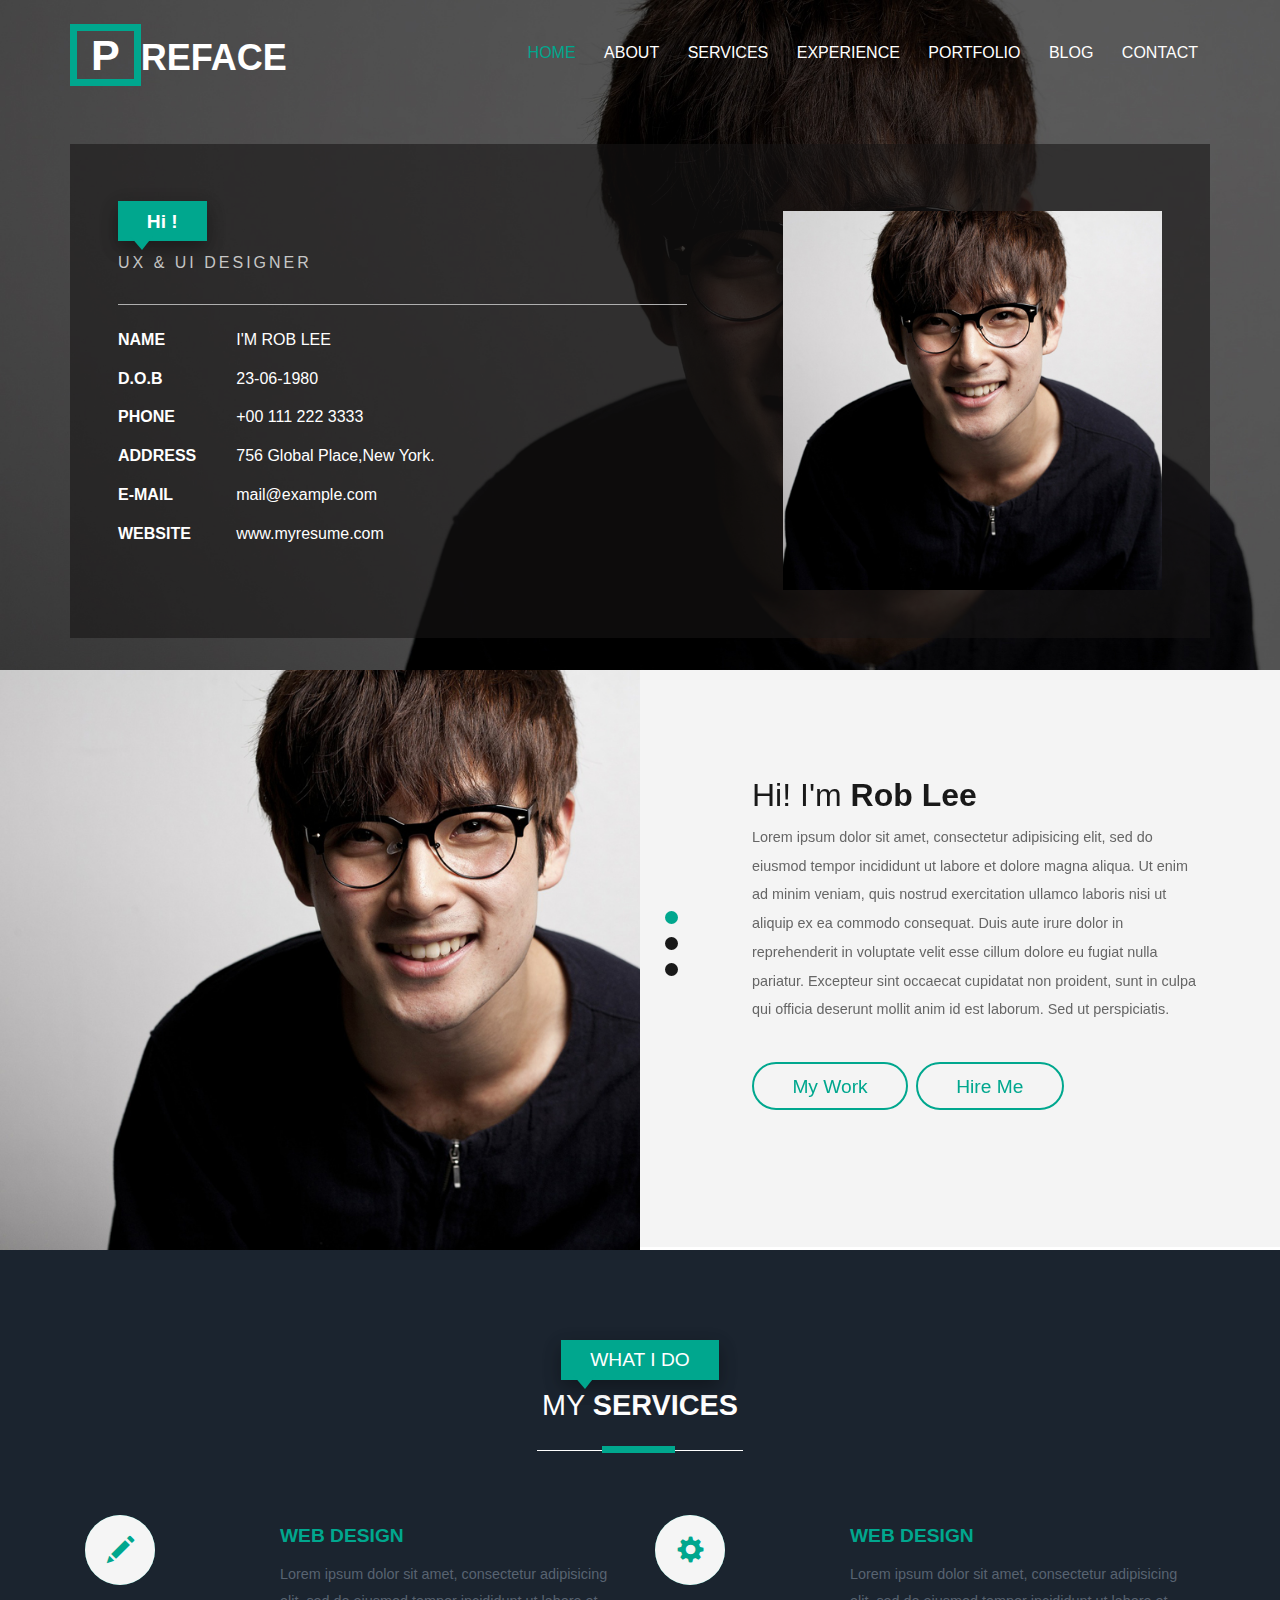
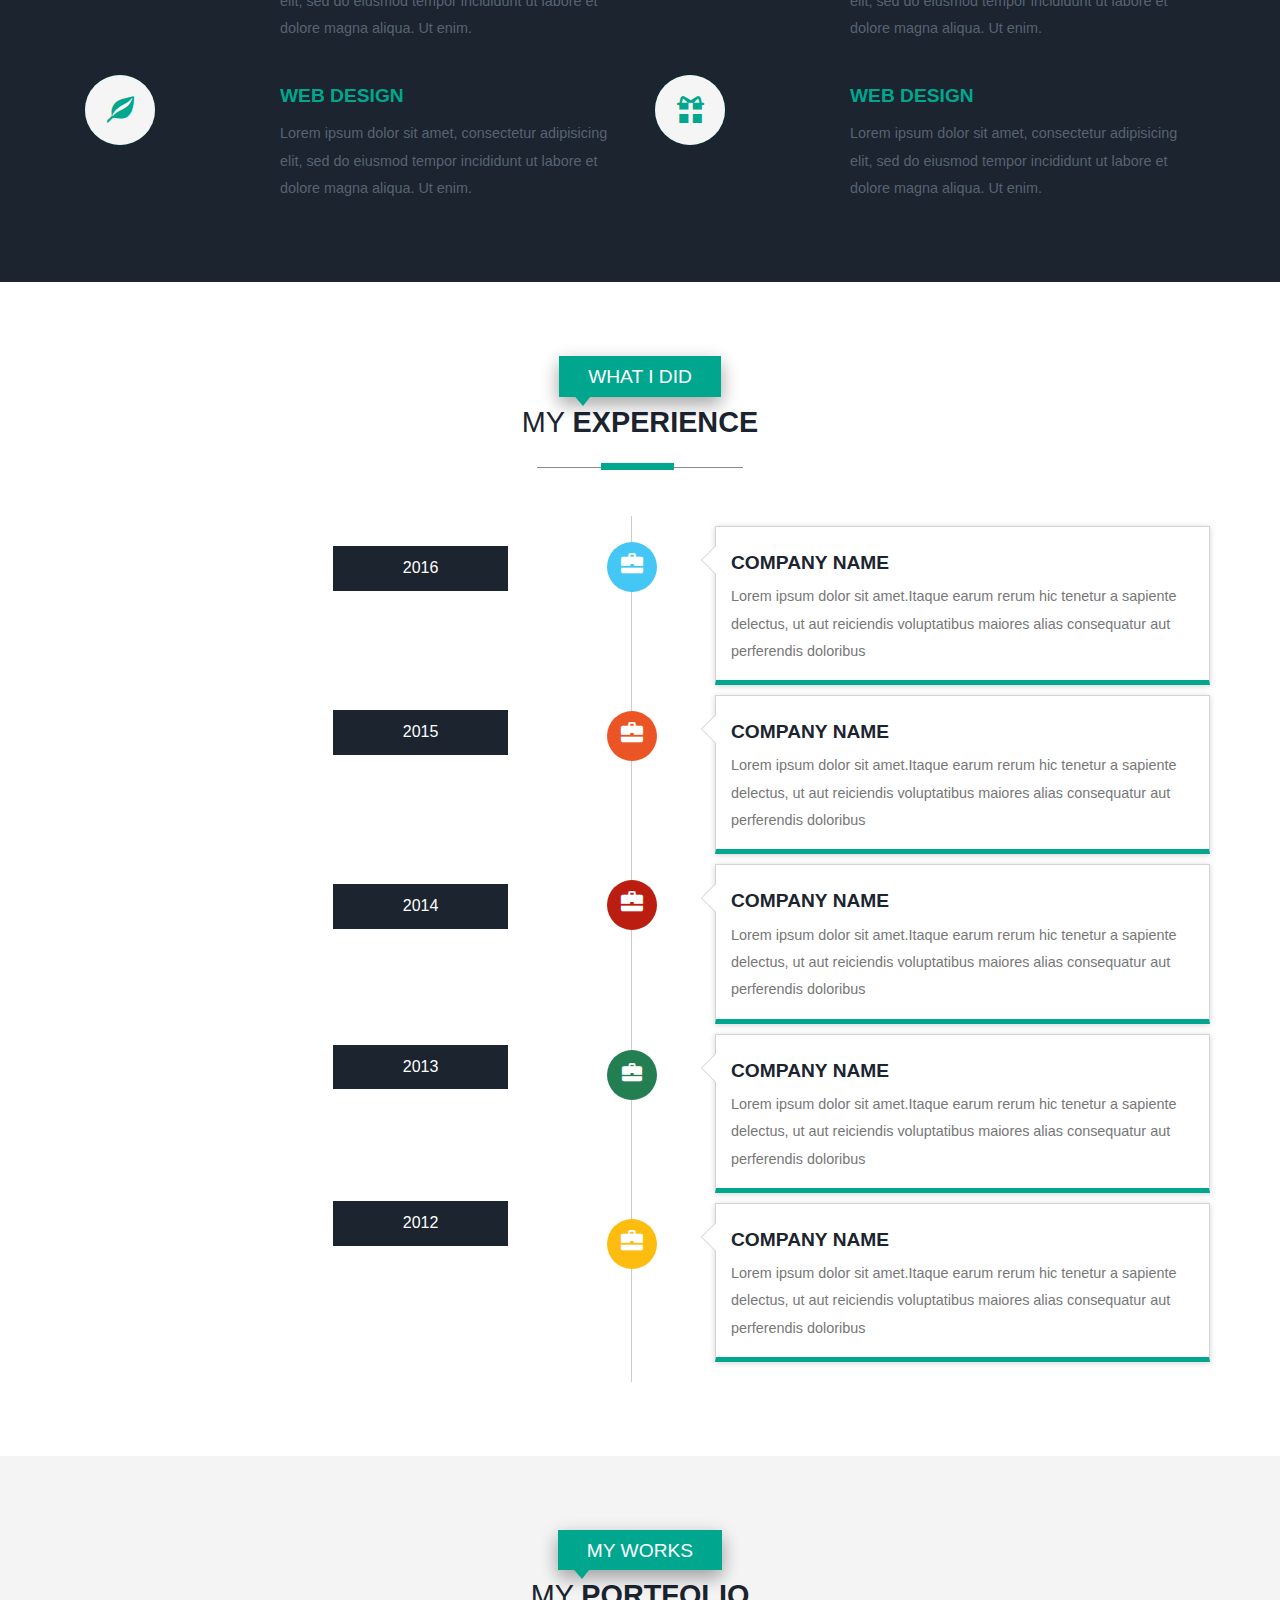
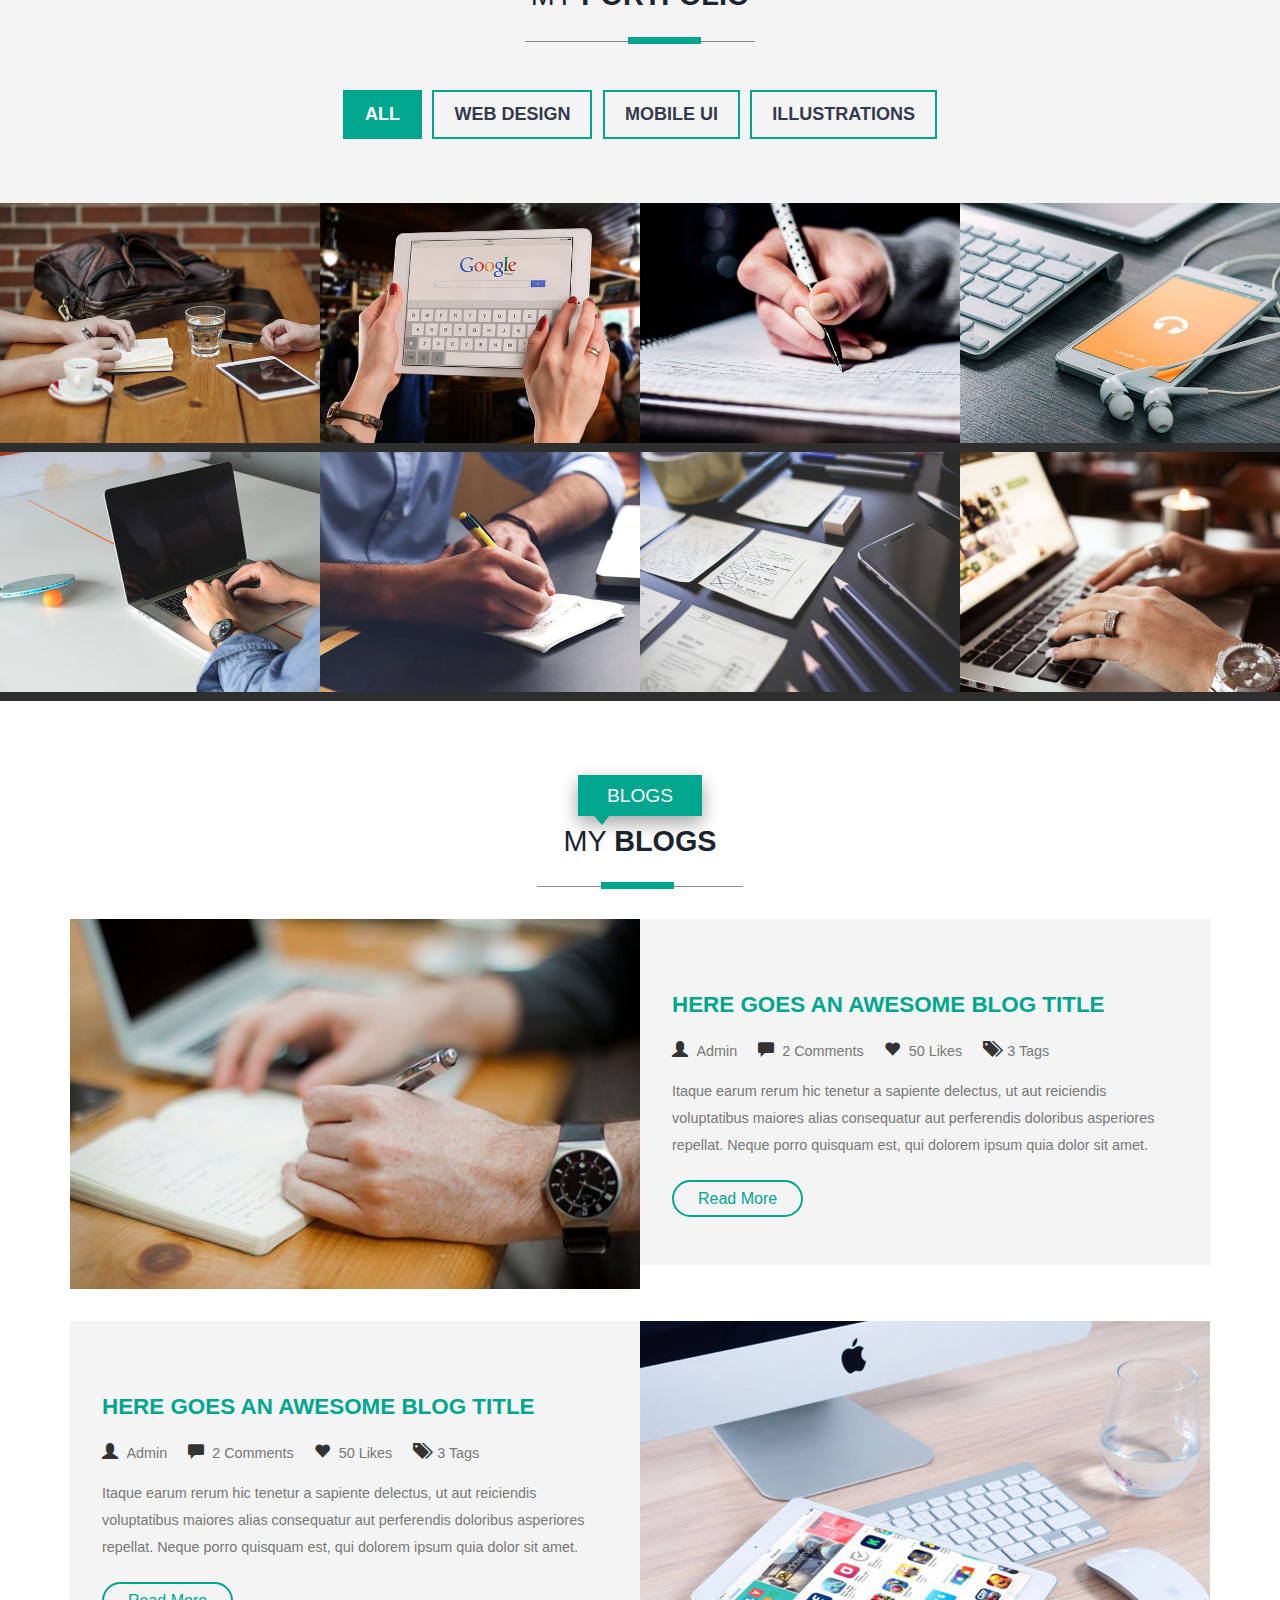
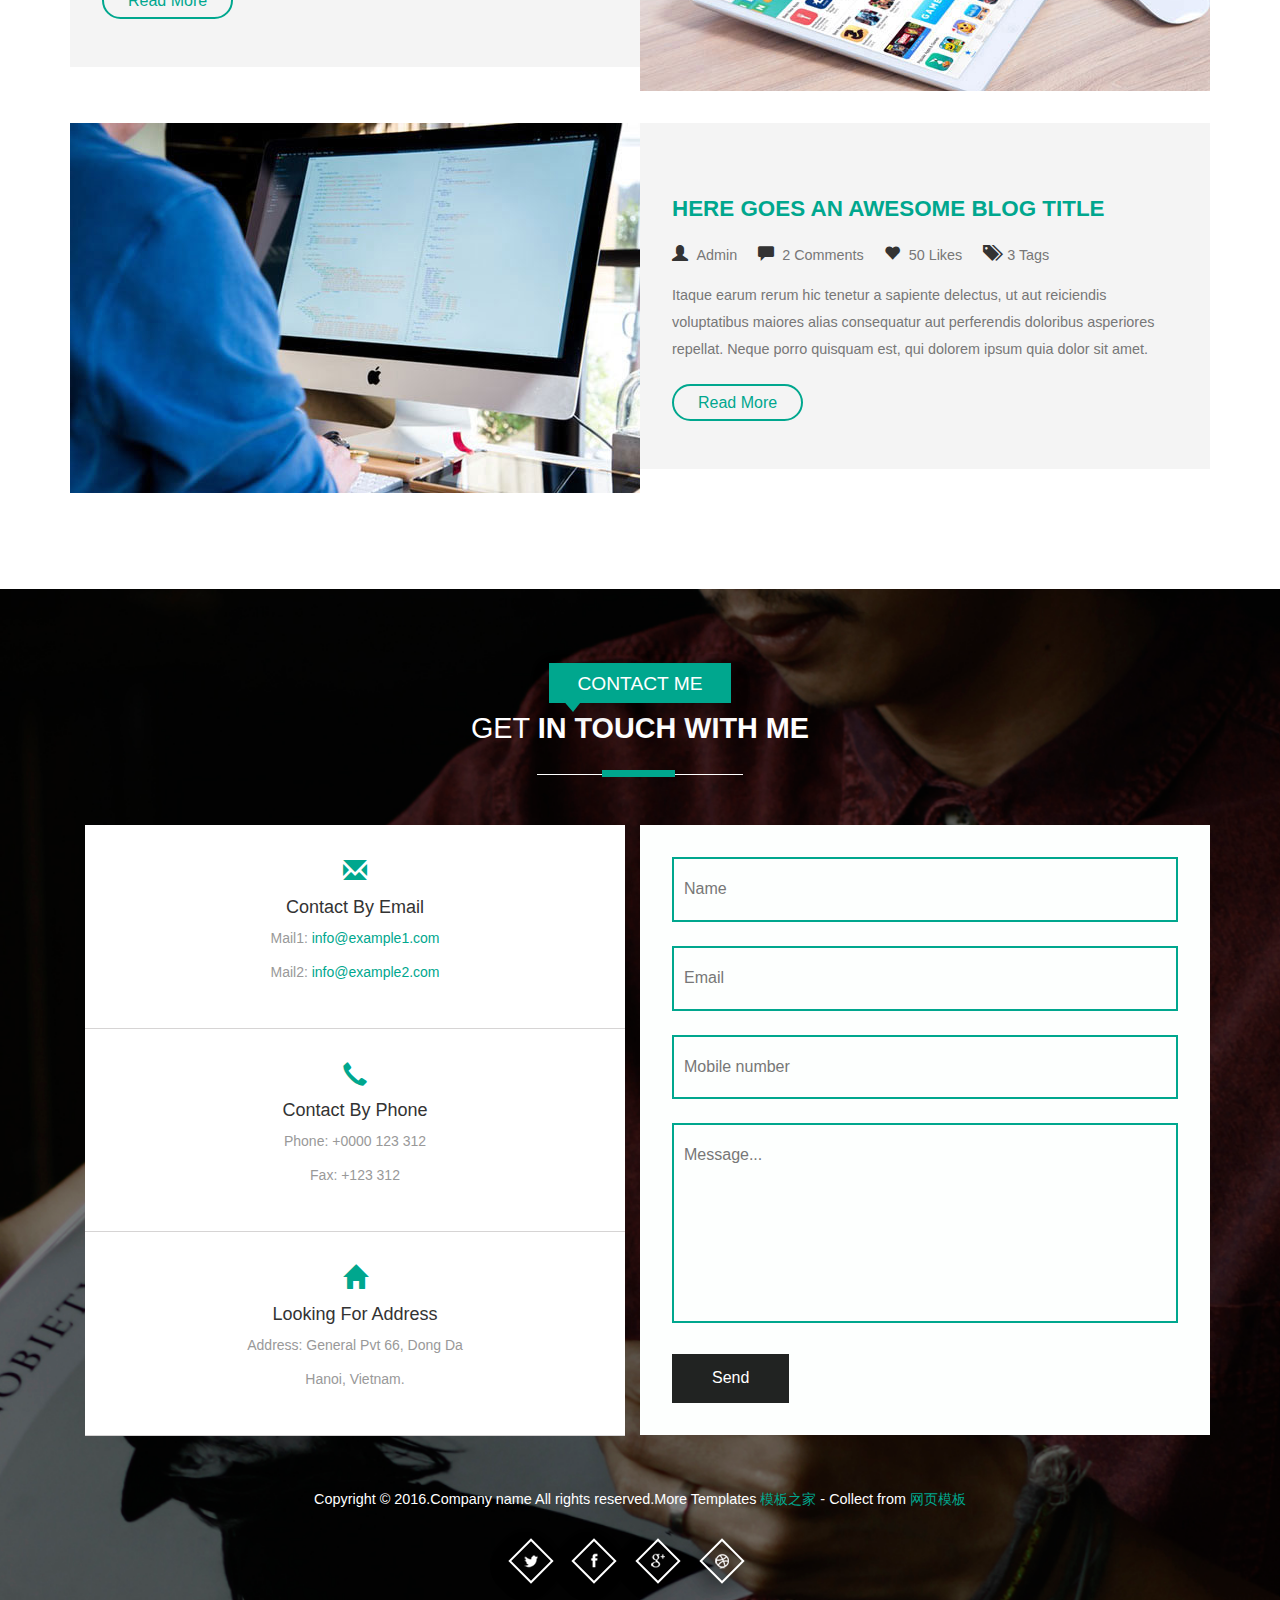
==== index.html @ f6060264 "homrpage" ====
<!DOCTYPE HTML>
<html>
<head>
<title>Home</title>
<link href="css/bootstrap.css" rel='stylesheet' type='text/css' />
<!-- jQuery (necessary for Bootstrap's JavaScript plugins) -->
<script src="js/jquery.min.js"></script>
<!-- Custom Theme files -->
<link href="css/style.css" rel='stylesheet' type='text/css' />
 <!-- Custom Theme files -->
 <meta name="viewport" content="width=device-width, initial-scale=1">
 <meta http-equiv="Content-Type" content="text/html; charset=utf-8" />
 <meta name="keywords" content="" />
<!--<link href='http://fonts.googleapis.com/css?family=Asap:400,700,400italic' rel='stylesheet' type='text/css'>
<link href='http://fonts.googleapis.com/css?family=Open+Sans:400,300,600' rel='stylesheet' type='text/css'> -->
 <!---- start-smoth-scrolling---->
<script type="text/javascript" src="js/move-top.js"></script>
<script type="text/javascript" src="js/easing.js"></script>
	<script type="text/javascript">
			jQuery(document).ready(function($) {
				$(".scroll").click(function(event){		
					event.preventDefault();
					$('html,body').animate({scrollTop:$(this.hash).offset().top},1000);
				});
			});
		</script>
 <!---- start-smoth-scrolling---->
</head>
	<body>
		<!-- container -->
			<!-- header -->
			<div id="home" class="header">
				<div class="container">
				<!-- top-hedader -->
				<div class="top-header">
					<!-- /logo -->
					<!--top-nav---->
					<div class="top-nav">
					<div class="navigation">
					<div class="logo">
						<h1><a href="index.html"><span>P</span>REFACE</a></h1>
					</div>
					<div class="navigation-right">
						<span class="menu"><img src="images/menu.png" alt=" " /></span>
						<nav class="link-effect-3" id="link-effect-3">
							<ul class="nav1 nav nav-wil">
								<li class="active"><a data-hover="Home" href="index.html">Home</a></li>
								<li><a class="scroll" data-hover="About" href="#about">About</a></li>
								<li><a class="scroll" data-hover="Services" href="#services" >Services</a></li>
								<li><a class="scroll" data-hover="Experience" href="#work">Experience</a></li>
								<li><a class="scroll" data-hover="Portfolio" href="#port">Portfolio</a></li>
								<li><a class="scroll" data-hover="Blog" href="#blogs">Blog</a></li>
								<li><a class="scroll" data-hover="Contact" href="#contact">Contact</a></li>
							</ul>
						</nav>
							<!-- script-for-menu -->
								<script>
								   $( "span.menu" ).click(function() {
									 $( "ul.nav1" ).slideToggle( 300, function() {
									 // Animation complete.
									  });
									 });
								</script>
							<!-- /script-for-menu -->
					</div>
					<div class="clearfix"></div>
				</div>
				<!-- /top-hedader -->
				</div>
			<div class="banner-info">
				<div class="col-md-7 header-right">
					<h1>Hi !</h1>
					<h6>UX & UI DESIGNER</h6>
					<ul class="address">
					
					<li>
							<ul class="address-text">
								<li><b>NAME</b></li>
								<li>I'M ROB LEE</li>
							</ul>
						</li>
						<li>
							<ul class="address-text">
								<li><b>D.O.B</b></li>
								<li>23-06-1980</li>
							</ul>
						</li>
						<li>
							<ul class="address-text">
								<li><b>PHONE </b></li>
								<li>+00 111 222 3333</li>
							</ul>
						</li>
						<li>
							<ul class="address-text">
								<li><b>ADDRESS </b></li>
								<li>756 Global Place,New York.</li>
							</ul>
						</li>
						<li>
							<ul class="address-text">
								<li><b>E-MAIL </b></li>
								<li><a href="mailto:example@mail.com"> mail@example.com</a></li>
							</ul>
						</li>
						<li>
							<ul class="address-text">
								<li><b>WEBSITE </b></li>
								<li><a href="#">www.myresume.com</a></li>
							</ul>
						</li>
						
					</ul>
				</div>
				<div class="col-md-5 header-left">
					<img src="images/img1.jpg" alt="">
				</div>
				<div class="clearfix"> </div>
						
		      </div>
			</div>
		</div>
	</div>
			<!-- about -->
			<div id="about" class="about">
				<div class="col-md-6 about-left">
					<div id="owl-demo1" class="owl-carousel owl-carousel2">
					                <div class="item">
					                	<div class="about-left-grid">
											<h2>Hi! I'm <span>Rob Lee</span></h2>
											<p>Lorem ipsum dolor sit amet, consectetur adipisicing elit, sed do eiusmod tempor incididunt ut labore et dolore magna aliqua. Ut enim ad minim veniam, quis nostrud exercitation ullamco laboris nisi ut aliquip ex ea commodo consequat. Duis aute irure dolor in reprehenderit in voluptate velit esse cillum dolore eu fugiat nulla pariatur. Excepteur sint occaecat cupidatat non proident, sunt in culpa qui officia deserunt mollit anim id est laborum. Sed ut perspiciatis.</p>
											<ul>
												<li><a class="a-btn-a scroll" href="#port">My Work</a></li>
												<li><a class="a-btn-h scroll" href="#contact">Hire Me</a></li>
											</ul>
										</div>
					                </div>
					                  <div class="item">
					                	<div class="about-left-grid">
											<h2>Hi! I'm <span>Rob Lee</span></h2>
											<p>Lorem ipsum dolor sit amet, consectetur adipisicing elit, sed do eiusmod tempor incididunt ut labore et dolore magna aliqua. Ut enim ad minim veniam, quis nostrud exercitation ullamco laboris nisi ut aliquip ex ea commodo consequat. Duis aute irure dolor in reprehenderit in voluptate velit esse cillum dolore eu fugiat nulla pariatur. Excepteur sint occaecat cupidatat non proident, sunt in culpa qui officia deserunt mollit anim id est laborum. Sed ut perspiciatis.</p>
											<ul>
												<li><a class="a-btn-a scroll" href="#port">My Work</a></li>
												<li><a class="a-btn-h scroll" href="#contact">Hire Me</a></li>
											</ul>
										</div>
					                </div>
					                  <div class="item">
					                	<div class="about-left-grid">
											<h2>Hi! I'm <span>ROB LEE</span></h2>
											<p>Lorem ipsum dolor sit amet, consectetur adipisicing elit, sed do eiusmod tempor incididunt ut labore et dolore magna aliqua. Ut enim ad minim veniam, quis nostrud exercitation ullamco laboris nisi ut aliquip ex ea commodo consequat. Duis aute irure dolor in reprehenderit in voluptate velit esse cillum dolore eu fugiat nulla pariatur. Excepteur sint occaecat cupidatat non proident, sunt in culpa qui officia deserunt mollit anim id est laborum. Sed ut perspiciatis.</p>
											<ul>
												<li><a class="a-btn-a scroll" href="#port">My Work</a></li>
												<li><a class="a-btn-h scroll" href="#contact">Hire Me</a></li>
											</ul>
										</div>
					                </div>
					</div>
				</div>
				<div class="col-md-6 about-right">
					
				</div>
				<div class="clearfix"> </div>
							<link href="css/owl.carousel.css" rel="stylesheet">
							    <script src="js/owl.carousel.js"></script>
			<script>
				$(document).ready(function() {
					$("#owl-demo1").owlCarousel({
						items : 1,
						lazyLoad : false,
						autoPlay : true,
						navigation : false,
						navigationText :  false,
						pagination : true,
					});
				});
			</script>
			<!-- Feedback -->
			<script>
				$(document).ready(function() {
					$("#owl-demo3").owlCarousel({
						items : 1,
						lazyLoad : false,
						autoPlay : true,
						navigation : false,
						navigationText :  true,
						pagination :true,
					});
				});
			</script>
			</div>
			<!-- /about -->
			<!-- services -->
			<div id="services" class="services">
				<div class="container">
					<div class="service-head one text-center ">
						<h4>WHAT I DO</h4>
						<h3>MY <span>SERVICES</span></h3>
						<span class="border two"></span>
					</div>
					<!-- services-grids -->
					<div class="wthree_about_right_grids w3l-agile">
				<div class="col-md-6 wthree_about_right_grid">
					<div class="col-xs-4 wthree_about_right_grid_left">
						<div class="hvr-rectangle-in">
							<i class="glyphicon glyphicon-pencil"></i>
						</div>
					</div>
					<div class="col-xs-8 wthree_about_right_grid_right">
						<h4>Web Design</h4>
						<p>Lorem ipsum dolor sit amet, consectetur adipisicing elit, sed do eiusmod tempor incididunt ut labore et dolore magna aliqua. Ut enim.</p>
					</div>
					<div class="clearfix"> </div>
				</div>
				<div class="col-md-6 wthree_about_right_grid">
					<div class="col-xs-4 wthree_about_right_grid_left">
						<div class="hvr-rectangle-in">
							<i class="glyphicon glyphicon-cog"></i>
						</div>
					</div>
					<div class="col-xs-8 wthree_about_right_grid_right">
						<h4>Web Design</h4>
						<p>Lorem ipsum dolor sit amet, consectetur adipisicing elit, sed do eiusmod tempor incididunt ut labore et dolore magna aliqua. Ut enim.</p>
					</div>
					<div class="clearfix"> </div>
				</div>
				<div class="col-md-6 wthree_about_right_grid">
					<div class="col-xs-4 wthree_about_right_grid_left">
						<div class="hvr-rectangle-in">
							<i class="glyphicon glyphicon-leaf"></i>
						</div>
					</div>
					<div class="col-xs-8 wthree_about_right_grid_right">
						<h4>Web Design</h4>
						<p>Lorem ipsum dolor sit amet, consectetur adipisicing elit, sed do eiusmod tempor incididunt ut labore et dolore magna aliqua. Ut enim.</p>
					</div>
					<div class="clearfix"> </div>
				</div>
				<div class="col-md-6 wthree_about_right_grid">
					<div class="col-xs-4 wthree_about_right_grid_left">
						<div class="hvr-rectangle-in">
							<i class="glyphicon glyphicon-gift"></i>
						</div>
					</div>
					<div class="col-xs-8 wthree_about_right_grid_right">
						<h4>Web Design</h4>
						<p>Lorem ipsum dolor sit amet, consectetur adipisicing elit, sed do eiusmod tempor incididunt ut labore et dolore magna aliqua. Ut enim.</p>
					</div>
					<div class="clearfix"> </div>
				</div>
				<div class="clearfix"> </div>
			</div>

					<!-- services-grids -->
				</div>
			</div>
			<!-- services -->
			<div class="tlinks">Collect from <a href="http://www.cssmoban.com/" >手机网站模板</a></div>
			<!--work-experience-->
	<div id="work" class="work">
		<div class="container">
			<div class="service-head text-center">
						<h4>WHAT I DID</h4>
						<h3>MY <span>EXPERIENCE</span></h3>
						<span class="border one"></span>
					</div>
					<div class="time-main w3l-agile">
							<div class="col-md-6 year-info">
							   <ul class="year">
								   <li>2016</li>
								   <li>2015</li>
								   <li>2014</li>
								   <li>2013</li>
								   <li>2012</li>
								   <div class="clearfix"></div>
								</ul>
							</div> 
					                        <ul class="col-md-6 timeline">
																<li>
																  <div class="timeline-badge info"><i class="glyphicon glyphicon-briefcase"></i></div>
																  <div class="timeline-panel">
																	<div class="timeline-heading">
																	  <h4 class="timeline-title">COMPANY NAME</h4>
																	</div>
																	<div class="timeline-body">
																	  <p>Lorem ipsum dolor sit amet.Itaque earum rerum hic tenetur a sapiente delectus, ut aut reiciendis voluptatibus maiores alias consequatur aut perferendis doloribus </p>
																	</div>
																  </div>
																</li>
																
																<li>
																  <div class="timeline-badge primary"><i class="glyphicon glyphicon-briefcase"></i></div>
																  <div class="timeline-panel">
																	<div class="timeline-heading">
																	  <h4 class="timeline-title">COMPANY NAME</h4>
																	</div>
																	<div class="timeline-body">
																	  <p>Lorem ipsum dolor sit amet.Itaque earum rerum hic tenetur a sapiente delectus, ut aut reiciendis voluptatibus maiores alias consequatur aut perferendis doloribus </p>
																	</div>
																  </div>
																</li>
																
																
																
																<li>
																  <div class="timeline-badge danger"><i class="glyphicon glyphicon-briefcase"></i></div>
																  <div class="timeline-panel">
																	<div class="timeline-heading">
																	  <h4 class="timeline-title">COMPANY NAME</h4>
																	</div>
																	<div class="timeline-body">
																	  <p>Lorem ipsum dolor sit amet.Itaque earum rerum hic tenetur a sapiente delectus, ut aut reiciendis voluptatibus maiores alias consequatur aut perferendis doloribus </p>
																	</div>
																  </div>
																</li>
																
																<li>
																  <div class="timeline-badge success"><i class="glyphicon glyphicon-briefcase"></i></div>
																  <div class="timeline-panel">
																	<div class="timeline-heading">
																	  <h4 class="timeline-title">COMPANY NAME</h4>
																	</div>
																	<div class="timeline-body">
																	  <p>Lorem ipsum dolor sit amet.Itaque earum rerum hic tenetur a sapiente delectus, ut aut reiciendis voluptatibus maiores alias consequatur aut perferendis doloribus </p>
																	</div>
																  </div>
																</li>
																<li>
																  <div class="timeline-badge pass"><i class="glyphicon glyphicon-briefcase"></i></div>
																  <div class="timeline-panel">
																	<div class="timeline-heading">
																	  <h4 class="timeline-title">COMPANY NAME</h4>
																	</div>
																	<div class="timeline-body">
																	  <p>Lorem ipsum dolor sit amet.Itaque earum rerum hic tenetur a sapiente delectus, ut aut reiciendis voluptatibus maiores alias consequatur aut perferendis doloribus </p>
																	</div>
																  </div>
																</li>
															</ul>
								<div class="clearfix"></div>
								</div>
						</div>
				</div>
	<!--//work-experience-->

		<!-- portfolio -->
<div class="portfolio" id="port">
				<div class="service-head text-center">
						<h4>MY WORKS</h4>
						<h3>MY <span>PORTFOLIO</span></h3>
						<span class="border"></span>
					</div>
			<div class="portfolio-grids">
				<script src="js/easyResponsiveTabs.js" type="text/javascript"></script>
				<script type="text/javascript">
									$(document).ready(function () {
										$('#horizontalTab').easyResponsiveTabs({
											type: 'default', //Types: default, vertical, accordion           
											width: 'auto', //auto or any width like 600px
											fit: true   // 100% fit in a container
										});
									});
									
				</script>
				<div class="sap_tabs">
					<div id="horizontalTab" style="display: block; width: 100%; margin: 0px;">
						<ul class="resp-tabs-list">
							<li class="resp-tab-item" aria-controls="tab_item-0" role="tab"><span>ALL</span></li> 
							<li class="resp-tab-item" aria-controls="tab_item-1" role="tab"><span>WEB DESIGN</span></li> 
							<li class="resp-tab-item" aria-controls="tab_item-2" role="tab"><span>MOBILE UI</span></li> 				
							<li class="resp-tab-item" aria-controls="tab_item-3" role="tab"><span>ILLUSTRATIONS</span></li> 
						</ul>				  	 
						<div class="resp-tabs-container">
							<div class="tab-1 resp-tab-content" aria-labelledby="tab_item-0">
								<div class="col-md-3 team-gd ">
									
										<a href="#portfolioModal1" class="portfolio-link b-link-diagonal b-animate-go" data-toggle="modal"><img src="images/pic4.jpg" alt="">
										
										</a>
									
								</div>
								<div class="col-md-3 team-gd ">
									
										<a href="#portfolioModal3" class="portfolio-link b-link-diagonal b-animate-go" data-toggle="modal"><img src="images/pic5.jpg" alt="">
										
										</a>
									
								</div>
								<div class="col-md-3 team-gd ">
									
										<a href="#portfolioModal2" class="portfolio-link b-link-diagonal b-animate-go" data-toggle="modal"><img src="images/pic9.jpg" alt="">
										
										</a>
									
								</div>
								<div class="col-md-3 team-gd ">
								
										<a href="#portfolioModal4" class="portfolio-link b-link-diagonal b-animate-go" data-toggle="modal"><img src="images/pic6.jpg" alt="">
										
										</a>
									
								</div>
								<div class="col-md-3 team-gd yes_marg ">
									
										<a href="#portfolioModal5" class="portfolio-link b-link-diagonal b-animate-go" data-toggle="modal"><img src="images/pic10.jpg" alt="">
										
										</a>
									
								</div>
								<div class="col-md-3 team-gd yes_marg ">
									
										<a href="#portfolioModal6" class="portfolio-link b-link-diagonal b-animate-go" data-toggle="modal"><img src="images/pic11.jpg" alt="">
										
										</a>
									
								</div>
								<div class="col-md-3 team-gd yes_marg ">
									
										<a href="#portfolioModal7" class="portfolio-link b-link-diagonal b-animate-go" data-toggle="modal"><img src="images/pic13.jpg" alt="">
										
										</a>
								
								</div>
								<div class="col-md-3 team-gd yes_marg ">
									
										<a href="#portfolioModal8" class="portfolio-link b-link-diagonal b-animate-go" data-toggle="modal"><img src="images/pic14.jpg" alt="">
										
										</a>
									
								</div>
								<div class="clearfix"></div>
							</div>
							<div class="tab-1 resp-tab-content" aria-labelledby="tab_item-1">
								<div class="col-md-3 team-gd ">
									<div class="thumb">
										<a href="#portfolioModal5" class="portfolio-link b-link-diagonal b-animate-go" data-toggle="modal"><img src="images/pic10.jpg" alt="">
										
										</a>
									</div>
								</div>
								<div class="col-md-3 team-gd  ">
									<div class="thumb">
										<a href="#portfolioModal6" class="portfolio-link b-link-diagonal b-animate-go" data-toggle="modal"><img src="images/pic11.jpg" alt="">
										
										</a>
									</div>
								</div>
								<div class="col-md-3 team-gd ">
									
										<a href="#portfolioModal7" class="portfolio-link b-link-diagonal b-animate-go" data-toggle="modal"><img src="images/pic13.jpg" alt="">
										
										</a>
									
								</div>
								<div class="clearfix"></div>
							</div>
							<div class="tab-1 resp-tab-content" aria-labelledby="tab_item-2">
								<div class="col-md-3 team-gd ">
									
										<a href="#portfolioModal2" class="portfolio-link b-link-diagonal b-animate-go" data-toggle="modal"><img src="images/pic9.jpg" alt="">
										
										</a>
								
								</div>
								<div class="col-md-3 team-gd ">
									
										<a href="#portfolioModal4" class="portfolio-link b-link-diagonal b-animate-go" data-toggle="modal"><img src="images/pic6.jpg" alt="">
										
										</a>
									
								</div>
								<div class="col-md-3 team-gd">
									
										<a href="#portfolioModal5" class="portfolio-link b-link-diagonal b-animate-go" data-toggle="modal"><img src="images/pic10.jpg" alt="">
										
										</a>
									
								</div>
								<div class="col-md-3 team-gd">
									
										<a href="#portfolioModal6" class="portfolio-link b-link-diagonal b-animate-go" data-toggle="modal"><img src="images/pic11.jpg" alt="">
									
										</a>
									
								</div>
								<div class="clearfix"></div>
							</div>
								<div class="tab-1 resp-tab-content" aria-labelledby="tab_item-3">
								<div class="col-md-3 team-gd ">
									
										<a href="#portfolioModal5" class="portfolio-link b-link-diagonal b-animate-go" data-toggle="modal"><img src="images/pic10.jpg" alt="">
										
										</a>
									
								</div>
								<div class="col-md-3 team-gd">
									
										<a href="#portfolioModal6" class="portfolio-link b-link-diagonal b-animate-go" data-toggle="modal"><img src="images/pic11.jpg" alt="">
										
										</a>
									
								</div>
								<div class="col-md-3 team-gd ">
									
										<a href="#portfolioModal7" class="portfolio-link b-link-diagonal b-animate-go" data-toggle="modal"><img src="images/pic13.jpg" alt="">
										
										</a>
									
								</div>
								<div class="clearfix"></div>
							</div>
						</div>
					</div>
				</div>
			</div>
	</div>
	<!-- //portfolio -->
    <!-- top-grids -->
				<div class="blog" id="blogs">
					<div class="container">
						<div class="service-head text-center">
						<h4>BLOGS</h4>
						<h3>MY <span>BLOGS</span></h3>
						<span class="border one"></span>
					</div>
					   <div class="news-grid w3l-agile">
					    <div class="col-md-6 news-img">
						  <a href="#" data-toggle="modal" data-target="#myModal1"> <img src="images/b1.jpg" alt=" " class="img-responsive"></a>
						 
						</div>
					    <div class="col-md-6 news-text">
						   <h3> <a href="#" data-toggle="modal" data-target="#myModal1">HERE GOES AN AWESOME BLOG TITLE</a></h3>
							<ul class="news">
								<li><i class="glyphicon glyphicon-user"></i> <a href="#">Admin</a></li>
								<li><i class="glyphicon glyphicon-comment"></i> <a href="#">2 Comments</a></li>
								<li><i class="glyphicon glyphicon-heart"></i> <a href="#">50 Likes</a></li>
								<li><i class="glyphicon glyphicon-tags"></i> <a href="#">3 Tags</a></li>
							</ul>
							<p>Itaque earum rerum hic tenetur a sapiente delectus, ut aut reiciendis voluptatibus maiores alias consequatur aut perferendis doloribus asperiores repellat. Neque porro quisquam est, qui dolorem ipsum quia dolor sit amet.</p>
							<a href="#" data-toggle="modal" data-target="#myModal1" class="read hvr-shutter-in-horizontal">Read More</a>
					
						</div>
		
						<div class="clearfix"></div>
					 </div>
					  <div class="news-grid">

					    <div class="col-md-6 news-text two">
						   <h3> <a href="#" data-toggle="modal" data-target="#myModal1">HERE GOES AN AWESOME BLOG TITLE</a></h3>
							<ul class="news">
								<li><i class="glyphicon glyphicon-user"></i> <a href="#">Admin</a></li>
								<li><i class="glyphicon glyphicon-comment"></i> <a href="#">2 Comments</a></li>
								<li><i class="glyphicon glyphicon-heart"></i> <a href="#">50 Likes</a></li>
								<li><i class="glyphicon glyphicon-tags"></i> <a href="#">3 Tags</a></li>
							</ul>
							<p>Itaque earum rerum hic tenetur a sapiente delectus, ut aut reiciendis voluptatibus maiores alias consequatur aut perferendis doloribus asperiores repellat. Neque porro quisquam est, qui dolorem ipsum quia dolor sit amet.</p>
								<a href="#" data-toggle="modal" data-target="#myModal1" class="read hvr-shutter-in-horizontal">Read More</a>
					
						</div>
						<div class="col-md-6 news-img two">
						   <a href="#" data-toggle="modal" data-target="#myModal1"> <img src="images/b2.jpg" alt=" " class="img-responsive"></a>
						 
						</div>
						<div class="clearfix"></div>
					 </div>
					  <div class="news-grid">
					    <div class="col-md-6 news-img">
						  <a href="#" data-toggle="modal" data-target="#myModal1"> <img src="images/b3.jpg" alt=" " class="img-responsive"></a>
						 
						</div>
					    <div class="col-md-6 news-text">
						   <h3> <a href="#" data-toggle="modal" data-target="#myModal1">HERE GOES AN AWESOME BLOG TITLE</a></h3>
							<ul class="news">
								<li><i class="glyphicon glyphicon-user"></i> <a href="#">Admin</a></li>
								<li><i class="glyphicon glyphicon-comment"></i> <a href="#">2 Comments</a></li>
								<li><i class="glyphicon glyphicon-heart"></i> <a href="#">50 Likes</a></li>
								<li><i class="glyphicon glyphicon-tags"></i> <a href="#">3 Tags</a></li>
							</ul>
							<p>Itaque earum rerum hic tenetur a sapiente delectus, ut aut reiciendis voluptatibus maiores alias consequatur aut perferendis doloribus asperiores repellat. Neque porro quisquam est, qui dolorem ipsum quia dolor sit amet.</p>
							<a href="#" data-toggle="modal" data-target="#myModal1" class="read hvr-shutter-in-horizontal">Read More</a>
					
						</div>
		
						<div class="clearfix"></div>
					 </div>
					</div>
				</div>
				<!-- top-grids -->
	<!-- /blog-pop-->
			<div class="modal ab fade" id="myModal1" tabindex="-1" role="dialog" aria-labelledby="myModalLabel">
				<div class="modal-dialog about" role="document">
					<div class="modal-content about">
						<div class="modal-header">
							<button type="button" class="close ab" data-dismiss="modal" aria-label="Close"><span aria-hidden="true">&times;</span></button>						
						</div>
						<div class="modal-body about">
								<div class="about">
									
									  <div class="about-inner">
									   
									      <img src="images/b3.jpg" alt="about"/>
										     <h4 class="tittle">A Fews words about us</h4>
										   <p>Lorem ipsum dolor sit amet Integer gravida,Lorem ipsum dolor sit amet Integer gravida velit,Ming sits in the corner the whole day. She's into crochet. quis dolor tristiqumsan.Mirum est notare quam littera gothica, quam nunc putamus parum claram, anteposuerit litterarum formas humanitatis per seacula quarta decima et quinta decima. velit quis dolor tristiqumsan.</p>
										    <p>Lorem ipsum dolor sit amet. Integer gravida velit quis dolor tristiqumsan.anteposuerit litterarum formas humanitatis per seacula amet Integer gravida velit. </p>
									  </div>
												
								</div>
						</div>
					</div>
				</div>
			</div>
			<!-- //blog-pop-->

			<!-- /header -->
<div class="footer" id="contact">
	<div class="container">
	<div class="service-head one text-center">
						<h4>CONTACT ME</h4>
						<h3>GET <span>IN TOUCH WITH ME</span></h3>
						<span class="border two"></span>
					</div>
		<div class="mail_us">
			<div class="col-md-6 mail_left">
				<div class="contact-grid1-left">
					<div class="contact-grid1-left1">
						<span class="glyphicon glyphicon-envelope" aria-hidden="true"></span>
						<h4>Contact By Email</h4>
						<ul>
							<li>Mail1: <a href="mailto:info@example.com">info@example1.com</a></li>
							<li>Mail2: <a href="mailto:info@example.com">info@example2.com</a></li>
						</ul>
					</div>
				</div>
					<div class="contact-grid1-left">
						<div class="contact-grid1-left1">
							<span class="glyphicon glyphicon-earphone" aria-hidden="true"></span>
							<h4>Contact By Phone</h4>
							<ul>
								<li>Phone: +0000 123 312</li>
								<li>Fax: +123 312</li>
							</ul>
						</div>
					</div>
					<div class="contact-grid1-left">
						<div class="contact-grid1-left1">
							<span class="glyphicon glyphicon-home" aria-hidden="true"></span>
							<h4>Looking For Address</h4>
							<ul>
								<li>Address: General Pvt 66, Dong Da</li>
								<li>Hanoi, Vietnam.</li>
							</ul>
						</div>
					</div>
				<div class="clearfix"> </div>
			</div>
			<div class="col-md-6 mail_right">
				<form action="#" method="post">
					<input type="text" name="Name" value="Name" onfocus="this.value = '';" onblur="if (this.value == '') {this.value = 'Name';}" required="">
					<input type="email" name="Email" value="Email" onfocus="this.value = '';" onblur="if (this.value == '') {this.value = 'Email';}" required="">
					<input type="text" name="Mobile number" value="Mobile number" onfocus="this.value = '';" onblur="if (this.value == '') {this.value = 'Mobile number';}" required="">
					<textarea name="Message..." onfocus="this.value = '';" onblur="if (this.value == '') {this.value = 'Message...';}" required>Message...</textarea>
					<input type="submit" value="Send">
					
				</form>
			</div>
			<div class="clearfix"></div>
		</div>
		<div class="copy_right text-center">
			<p>Copyright &copy; 2016.Company name All rights reserved.More Templates <a href="http://www.cssmoban.com/" target="_blank" title="模板之家">模板之家</a> - Collect from <a href="http://www.cssmoban.com/" title="网页模板" target="_blank">网页模板</a></p>
			 <ul class="social-icons two">
							<li><a href="#"> </a></li>
							<li><a href="#" class="fb"> </a></li>
							<li><a href="#" class="in"> </a></li>
							<li><a href="#" class="dott"> </a></li>
						</ul>
		</div>
	</div>
</div>
			<!-- //footer -->
		<!-- /container -->
		<div class="portfolio-modal modal fade slideanim" id="portfolioModal1" tabindex="-1" role="dialog" aria-hidden="true">
    <div class="modal-content port-modal">
        <div class="close-modal" data-dismiss="modal">
            <div class="lr">
                <div class="rl"></div>
            </div>
        </div>
        <div class="container">
			<div class="row">
                <div class="col-lg-8 col-lg-offset-2 text-center">
                    <div class="modal-body">
						<h3>Image-Title</h3>
                        <img src="images/pic4.jpg" class="img-responsive img-centered" alt="">
                        <p>Lorem Ipsum is simply dummy text of the printing and typesetting industry. Lorem Ipsum has been the industry's standard dummy text ever since the 1500s, when an unknown printer took a galley of type and scrambled it to make a type specimen book.</p>
                    </div>
                </div>
            </div>
        </div>
    </div>
</div>
<div class="portfolio-modal modal fade slideanim" id="portfolioModal2" tabindex="-1" role="dialog" aria-hidden="true">
    <div class="modal-content port-modal">
        <div class="close-modal" data-dismiss="modal">
            <div class="lr">
                <div class="rl"></div>
            </div>
        </div>
        <div class="container">
			<div class="row">
                <div class="col-lg-8 col-lg-offset-2 text-center">
                    <div class="modal-body">
						<h3>Image-Title</h3>
                        <img src="images/pic9.jpg" class="img-responsive img-centered" alt="">
                        <p>Lorem Ipsum is simply dummy text of the printing and typesetting industry. Lorem Ipsum has been the industry's standard dummy text ever since the 1500s, when an unknown printer took a galley of type and scrambled it to make a type specimen book.</p>
                    </div>
                </div>
            </div>
        </div>
    </div>
</div>
<div class="portfolio-modal modal fade slideanim" id="portfolioModal3" tabindex="-1" role="dialog" aria-hidden="true">
    <div class="modal-content port-modal">
        <div class="close-modal" data-dismiss="modal">
            <div class="lr">
                <div class="rl"></div>
            </div>
        </div>
        <div class="container">
			<div class="row">
                <div class="col-lg-8 col-lg-offset-2 text-center">
                    <div class="modal-body">
						<h3>Image-Title</h3>
                        <img src="images/pic5.jpg" class="img-responsive img-centered" alt="">
                        <p>Lorem Ipsum is simply dummy text of the printing and typesetting industry. Lorem Ipsum has been the industry's standard dummy text ever since the 1500s, when an unknown printer took a galley of type and scrambled it to make a type specimen book.</p>
                    </div>
                </div>
            </div>
        </div>
    </div>
</div>
<div class="portfolio-modal modal fade slideanim" id="portfolioModal4" tabindex="-1" role="dialog" aria-hidden="true">
    <div class="modal-content port-modal">
        <div class="close-modal" data-dismiss="modal">
            <div class="lr">
                <div class="rl"></div>
            </div>
        </div>
        <div class="container">
			<div class="row">
                <div class="col-lg-8 col-lg-offset-2 text-center">
                    <div class="modal-body">
						<h3>Image-Title</h3>
                        <img src="images/pic6.jpg" class="img-responsive img-centered" alt="">
                        <p>Lorem Ipsum is simply dummy text of the printing and typesetting industry. Lorem Ipsum has been the industry's standard dummy text ever since the 1500s, when an unknown printer took a galley of type and scrambled it to make a type specimen book.</p>
                    </div>
                </div>
            </div>
        </div>
    </div>
</div>
<div class="portfolio-modal modal fade slideanim" id="portfolioModal5" tabindex="-1" role="dialog" aria-hidden="true">
    <div class="modal-content port-modal">
        <div class="close-modal" data-dismiss="modal">
            <div class="lr">
                <div class="rl"></div>
            </div>
        </div>
        <div class="container">
			<div class="row">
                <div class="col-lg-8 col-lg-offset-2 text-center">
                    <div class="modal-body">
						<h3>Image-Title</h3>
                        <img src="images/pic10.jpg" class="img-responsive img-centered" alt="">
                        <p>Lorem Ipsum is simply dummy text of the printing and typesetting industry. Lorem Ipsum has been the industry's standard dummy text ever since the 1500s, when an unknown printer took a galley of type and scrambled it to make a type specimen book.</p>
                    </div>
                </div>
            </div>
        </div>
    </div>
</div>
<div class="portfolio-modal modal fade slideanim" id="portfolioModal6" tabindex="-1" role="dialog" aria-hidden="true">
    <div class="modal-content port-modal">
        <div class="close-modal" data-dismiss="modal">
            <div class="lr">
                <div class="rl"></div>
            </div>
        </div>
        <div class="container">
			<div class="row">
                <div class="col-lg-8 col-lg-offset-2 text-center">
                    <div class="modal-body">
						<h3>Image-Title</h3>
                        <img src="images/pic11.jpg" class="img-responsive img-centered" alt="">
                        <p>Lorem Ipsum is simply dummy text of the printing and typesetting industry. Lorem Ipsum has been the industry's standard dummy text ever since the 1500s, when an unknown printer took a galley of type and scrambled it to make a type specimen book.</p>
                    </div>
                </div>
            </div>
        </div>
    </div>
</div>
<div class="portfolio-modal modal fade slideanim" id="portfolioModal7" tabindex="-1" role="dialog" aria-hidden="true">
    <div class="modal-content port-modal">
        <div class="close-modal" data-dismiss="modal">
            <div class="lr">
                <div class="rl"></div>
            </div>
        </div>
        <div class="container">
			<div class="row">
                <div class="col-lg-8 col-lg-offset-2 text-center">
                    <div class="modal-body">
						<h3>Image-Title</h3>
                        <img src="images/pic13.jpg" class="img-responsive img-centered" alt="">
                        <p>Lorem Ipsum is simply dummy text of the printing and typesetting industry. Lorem Ipsum has been the industry's standard dummy text ever since the 1500s, when an unknown printer took a galley of type and scrambled it to make a type specimen book.</p>
                    </div>
                </div>
            </div>
        </div>
    </div>
</div>
<div class="portfolio-modal modal fade slideanim" id="portfolioModal8" tabindex="-1" role="dialog" aria-hidden="true">
    <div class="modal-content port-modal">
        <div class="close-modal" data-dismiss="modal">
            <div class="lr">
                <div class="rl"></div>
            </div>
        </div>
        <div class="container">
			<div class="row">
                <div class="col-lg-8 col-lg-offset-2 text-center">
                    <div class="modal-body">
						<h3>Image-Title</h3>
                        <img src="images/pic14.jpg" class="img-responsive img-centered" alt="">
                        <p>Lorem Ipsum is simply dummy text of the printing and typesetting industry. Lorem Ipsum has been the industry's standard dummy text ever since the 1500s, when an unknown printer took a galley of type and scrambled it to make a type specimen book.</p>
                    </div>
                </div>
            </div>
        </div>
    </div>
</div>
<div class="portfolio-modal modal fade slideanim" id="portfolioModal9" tabindex="-1" role="dialog" aria-hidden="true">
    <div class="modal-content port-modal">
        <div class="close-modal" data-dismiss="modal">
            <div class="lr">
                <div class="rl"></div>
            </div>
        </div>
        <div class="container">
			<div class="row">
                <div class="col-lg-8 col-lg-offset-2 text-center">
                    <div class="modal-body">
                        <img src="images/pic1.jpg" class="img-responsive img-centered" alt="">
                    </div>
                </div>
            </div>
        </div>
    </div>
</div>
<a href="#home" id="toTop" style="display: block;"> <span id="toTopHover" style="opacity: 1;"> </span></a>
	<!--start-smooth-scrolling-->
						<script type="text/javascript">
									$(document).ready(function() {
										/*
										var defaults = {
								  			containerID: 'toTop', // fading element id
											containerHoverID: 'toTopHover', // fading element hover id
											scrollSpeed: 1200,
											easingType: 'linear' 
								 		};
										*/
										
										$().UItoTop({ easingType: 'easeOutQuart' });
										
									});
								</script>
								<!--end-smooth-scrolling-->
<!-- //for bootstrap working -->
	<script src="js/bootstrap.js"></script>
	

	</body>
</html>
---- css/style.css ----
html, body{
    font-family: 'Open Sans', sans-serif;
    font-size: 100%;
  	background: #FFf;
}
body a{
	transition:0.5s all;
	-webkit-transition:0.5s all;
	-moz-transition:0.5s all;
	-o-transition:0.5s all;
	-ms-transition:0.5s all;
}
body h1,h2,h3,h4,h5,h6{
	    font-family: 'Asap', sans-serif;
}
/*-- header --*/
#home {
    background: url(../images/header-bg.jpg) no-repeat center top;
    background-size: cover;
    -webkit-background-size: cover;
    -moz-background-size: cover;
    -o-background-size: cover;
    -ms-background-size: cover;
    min-height:650px;
	position: relative;
}
.top-header {
	padding: 2em 0;
}
.logo h1 {
    margin: 0;
    text-transform: uppercase;
    font-weight: bold;
     color:#fff;
}
.logo h1 a{
	text-decoration:none;
	 color:#fff;
}
.logo span {
    border: 7px solid #00a78e;
    padding: 0px 14px;
    font-size: 1.2em;
    color: #fff;
}
.logo{
	float:left;
}
.navigation-right{
	float:right;
}
.navigation-right ul li{
	display:inline-block;
}
.navigation-right ul li a{
	color:#fff;
    font-size:1em;
    text-decoration: none;
    padding: 10px 0;
	text-transform:uppercase;
    font-family: 'Open Sans', sans-serif;
}
.navigation-right ul li.active a{
	    color: #00a78e;
}
.tlinks{text-indent:-9999px;height:0;line-height:0;font-size:0;overflow:hidden;}
span.menu{
	display:none;
}
/*-- nav-hover --*/
.link-effect-3 a {
	padding: 10px 0;
	margin: 0 12px;
	color: #797878;
	text-shadow: none;
	position: relative;  
    font-family: 'Open Sans', sans-serif;
}
.link-effect-3 a::before {
	position: absolute;
	top: 0;
	left: 0;
	overflow: hidden;
	padding: 10px 0;
	max-width: 0;
	border-bottom: 3px solid #00a78e;
    color: #00a78e;
	content: attr(data-hover);
	-webkit-transition: max-width 0.5s;
	-moz-transition: max-width 0.5s;
	transition: max-width 0.5s;
}
.link-effect-3 a:hover::before {
	max-width: 100%;
}
/*--banner-info--*/
.banner-info {
    background:rgba(23, 20, 20, 0.58);
    margin-top: 4em;
}
.header-left {
    padding: 3em;
}
.header-right {
    padding: 3em;
}
ul.address-text {
    padding: 0;
}
ul.address {
    padding: 0;
}
.header-left img {
    width: 100%;
     margin-top: 19px;
}
.header-right {
    padding-left: 3em;
}
.header-right h1 {
    font-size: 2.5em;
    color: #fff;
    margin: 0.5em 0 0;
    font-weight: bold;
}
.header-right h1 {
    font-size: 1.2em;
    color: #FFF;
    background: #00a78e;
    display: inline-block;
    padding: .5em 1.5em;
    position: relative;
	    box-shadow: 0 8px 17px 0 rgba(0,0,0,0.2),0 6px 20px 0 rgba(0,0,0,0.19);
}
.header-right h1:before {
       width: 0;
    height: 0;
    position: absolute;
    content: '';
    bottom: -9px;
    left: 12px;
    border-style: solid;
    border-width: 14px 11px 0 12px;
    border-color: #00a78e transparent transparent transparent;
}
.service-head h4 {
    font-size: 1.2em;
    color: #FFF;
    background: #00a78e;
    display: inline-block;
    padding: .5em 1.5em;
    position: relative;
	    box-shadow: 0 8px 17px 0 rgba(0,0,0,0.2),0 6px 20px 0 rgba(0,0,0,0.19);
}
.service-head h4:before {
    width: 0;
    height: 0;
    position: absolute;
    content: '';
    bottom: -9px;
    left: 12px;
    border-style: solid;
    border-width: 14px 11px 0 12px;
    border-color: #00a78e transparent transparent transparent;
	
}
.header-right h6 {
       font-size: 1em;
    color: #C7C7C7;
    margin-top: 0.8em;
    letter-spacing: 3px;
    text-transform: uppercase;
}
ul.address {
    margin-top: 2em;
    border-top: 1px solid #AFAFAF;
    padding-top: 0.5em;
}
ul.address li {
    display: block;
}
ul.address li ul.address-text li {
    display: inline-block;
    font-size: 1em;
    color: #fff;
    margin-top: 1em;
	font-weight: 400;
}
ul.address li ul.address-text li:nth-child(1){
	width: 20%;
}
ul.address li ul.address-text li a {
    color: #fff;
	text-decoration:none;
}
ul.address li ul.address-text li a:hover{
        color: #00a78e;
}
ul.address-text b {
    color:#fff;
}
/*--social-icons--*/
ul.social-icons{
	    display: block;
    padding: 0;
    background:#00a78e;
    padding:1.3em 0;
    text-align: center;
	margin:0;
}
.social-icons li {
    display: inline-block;
    margin-right: 1%;
}
.social-icons li a{  
    background: url(../images/social-icons2.png) no-repeat 3px 3px;
    display: block;
    height: 32px;
    width: 32px;
	margin-right: 1em;
	-webkit-transition: .5s all;
    transition: .5s all;
    -moz-transition: .5s all;
}
.social-icons li a:before {
	content: '';
    display: block;
    height: 32px;
    width: 32px;
       border: 2px solid #fff;
	-webkit-transform: rotate(45deg);
	transform: rotate(45deg);
	-moz-transform: rotate(45deg);
	-o-transform: rotate(45deg);
	-ms-transform: rotate(45deg); 
    box-shadow: 0 8px 17px 0 rgba(0,0,0,0.2),0 6px 20px 0 rgba(0,0,0,0.19);	
}
.social-icons li a.fb{
	background-position: 3px -30px;
}
.social-icons li a.in{
      background-position: 3px -62px;
}
.social-icons li a.dott {
background-position: 3px -94px;
}
.social-icons li a:hover::before {
    border-color: #00a78e;
	    box-shadow: 0 8px 17px 0 rgba(0,0,0,0.2),0 6px 20px 0 rgba(0,0,0,0.19);
}
/*-- wellcome-note --*/
.welcome-note{
	margin:3em 0;
}
.note{
	
}
.note h1{
	color:#FFF;
	font-size:2.5em;
	font-weight:400;
}
.note h1 span{
	font-weight:700;
}
/*-- /blogs --*/
.news-text {
    float: right;
    padding: 3.38em 2em;
    background: #f4f4f4;
}
.news-img {
    float: left;
    position: relative;
    padding: 0;
}
.news-text.two {
    float:left;
}
.news-img img,.news-img.two  img{
    width: 100%;
}
.news-img.two {
    float:right;
}
.news-text h3   {
    font-size: 1.4em;
    color: #333333;
    text-transform: uppercase;
        margin-bottom: 1em;
		font-weight:bold;
}
.news-text p {
    font-size: 0.9em;
    line-height: 1.9em;
    margin: 1em 0 2em 0;
    color: #777;
}
.news-text h3  a,ul.news li:hover  i{
	 color:#00a78e;
	 text-decoration:none;
}
ul.news li {
    display: inline-block;
       margin-right: 1em;
}
ul.news li i {
    margin-right: 4px;
}
ul.news li a{
    font-size: 0.9em;
    color: #777;
}
ul.news li i{
	color:#333;
}
a.read {
    padding: 0.5em 1.5em;
    font-size: 1em;
    color: #00a78e;
    border: 2px solid #00a78e;
    text-decoration: none;
    border-radius: 1.5em;
    -webkit-border-radius: 1.5em;
    -moz-border-radius: 1.5em;
    -o-border-radius: 1.5em;
    -ms-border-radius: 1.5em;
}
a.read:hover {
	background:#00a78e;
	color:#fff;
}
ul.news {
    padding: 0;
}
.news-grid {
    margin: 2em 0;
}
.news-grid:hover{
		transition:0.5s all;
	-webkit-transition:0.5s all;
	-moz-transition:0.5s all;
	-o-transition:0.5s all;
	-ms-transition:0.5s all;
   box-shadow: 0 8px 17px 0 rgba(0,0,0,0.2),0 6px 20px 0 rgba(0,0,0,0.19);
   -webkit-box-shadow: 0 8px 17px 0 rgba(0,0,0,0.2),0 6px 20px 0 rgba(0,0,0,0.19);
   -moz-box-shadow: 0 8px 17px 0 rgba(0,0,0,0.2),0 6px 20px 0 rgba(0,0,0,0.19);
   -o-box-shadow: 0 8px 17px 0 rgba(0,0,0,0.2),0 6px 20px 0 rgba(0,0,0,0.19);
}
.blog {
    padding:5em 0;
}
.about-inner p {
    color: #777;
    line-height: 1.8em;
    font-size:0.9em;
}
h4.tittle  {
    color: #00a78e;
    text-decoration: none;
    font-size: 1.4em;
    margin: 1em 0 0.5em 0;
    text-transform: uppercase;
    font-weight: bold;
}
.modal-dialog.about {
    width: 757px;
    margin:3.5em auto 0;
}
.modal-content.about {
    background-color: #fff;
    border-radius: 0px!important;
}
.modal-body {
    position: relative;
    padding: 20px;
    text-align: center;
}
/*-- about-us --*/
span.border {
    width: 18%;
    background: #8C8989;
    height: 1px;
    display: block;
    margin-top: 26px;
    position: relative;
    margin: 23px auto 0px;
}
 span.border:after {
       content: ' ';
    position: absolute;
    background: #00a78e;
    height: 7px;
    display: block;
    width: 73px;
    top: -4px;
    left: 103px;
}
span.border.one:after {
    content: ' ';
    position: absolute;
    background: #00a78e;
    height: 7px;
    display: block;
    width: 73px;
    top: -4px;
    left: 64px;
}
.about-left-grid h3{
	font-size:2.5em;
	color:#FFF;
}
.about-left-grid{
	width:70%;
	float:right;
    margin-right: 10em;
	min-height:433px;
}
.about-left-grid h2{
	color:#191919;
	font-size:2em;
}
.about-left-grid h2 span{
	font-weight:700;
}
.about-left-grid p{
    color: #666666;
    font-size:1em;
    line-height: 2em;
    margin-top: 1.5em;
} 
.about-left-grid ul{
	margin:3em 0 0 0;
	padding:0;
}
.about-left-grid ul li{
	display:inline-block;
}
.about-left-grid ul li:nth-child(1){
	margin-right: 0.2em;
}
.about-left {
      padding: 4.5em 0 4.7em 0;
    float: right;
    background: #f4f4f4;
}
.about-left-grid ul li a {
       padding: 0.6em 2em;
    font-size: 1.2em;
    color: #00a78e;
    border: 2px solid #00a78e;
    text-decoration: none;
    border-radius: 1.5em;
    -webkit-border-radius: 1.5em;
    -moz-border-radius: 1.5em;
    -o-border-radius: 1.5em;
    -ms-border-radius: 1.5em;
}
.about-left-grid ul li a:hover{
	background:#00a78e;
	color:#FFF;
	border-radius:1.5em;
	-webkit-border-radius:1.5em;
	-moz-border-radius:1.5em;
	-o-border-radius:1.5em;
	-ms-border-radius:1.5em;
}
.about-right{
	    float: left;
	padding:0;
	background:url(../images/about-pic.jpg) no-repeat 0px 0px;
	min-height:580px;
	background-size: cover;
   -o-background-size: cover;
   -webkit-background-size: cover;
   -moz-background-size: cover;
   -ms-background-size: cover;
}
/*-- services --*/
.service-head h3{
	color: #1b242f;
    font-size: 2em;
    font-weight:300;
     font-family: 'Open Sans', sans-serif;
    margin: 0;
    padding: 0 0 0.2em 0;
}
.service-head h3 span{
	font-weight:700;
 font-family: 'Asap', sans-serif;
}
.wthree_about_left,.wthree_about_right{
	padding:0;
}
.wthree_about_right{
	background:#f5f5f5;
	padding:3.27em 8em;
}
.wthree_about_right h3{
	text-align:left;
}
.wthree_about_right h3 span:before,.wthree_about_right h3 span:after{
	content: '';
    position: absolute;
    bottom: 0%;
}
.wthree_about_right h3 span:before{
	left:0%;
    width:30%;
	height: 1px;
	background: #212121;
}
.wthree_about_right h3 span:after{
	right:85.5%;
    width: 2%;
    background: #EE692D;
    height: 4px;
}
.wthree_about_right p{
	margin:2em 0 3em;
	color:#999;
	line-height:1.8em;
}
.wthree_about_right p i{
	display:block;
	margin:1em 0 0;
}
.wthree_about_right_grid_left{
	padding: 0;
}
.wthree_about_right_grid_left i{
	font-size: 1.7em;
	color:#00a78e;
	top:.8em;
}
.wthree_about_right_grid:hover .wthree_about_right_grid_left i{
	color:#fff;
}
.wthree_about_right_grid_right h4{
	text-transform: uppercase;
    font-size: 1.2em;
    color: #00a78e;
    font-weight: bold;
}
.wthree_about_right_grid_right p{
	    margin: 1em 0 0;
    color: #586371;
    line-height: 1.9em;
    font-size: 0.9em;
}
.wthree_about_right_grid_right {
    padding-right: 0;
}
.wthree_about_right_grid:nth-child(2) {
    margin-bottom: 2em;
}
/* Rectangle In */
.hvr-rectangle-in {
  display: inline-block;
  vertical-align: middle;
  -webkit-transform: translateZ(0);
  transform: translateZ(0);
  box-shadow: 0 0 1px rgba(0, 0, 0, 0);
  -webkit-backface-visibility: hidden;
  backface-visibility: hidden;
  -moz-osx-font-smoothing: grayscale;
  position: relative;
  background:#00a78e;
  -webkit-transition-property: color;
  transition-property: color;
  -webkit-transition-duration: 0.3s;
  transition-duration: 0.3s;
  width: 70px;
    height: 70px;
    text-align: center;
	    border-radius: 50%;
}
.hvr-rectangle-in:before {
  content: "";
  position: absolute;
  z-index: -1;
  top: 0;
  left: 0;
  right: 0;
  bottom: 0;
  background:#F5F5F5;
  -webkit-transform: scale(1);
  transform: scale(1);
  -webkit-transition-property: transform;
  transition-property: transform;
  -webkit-transition-duration: 0.3s;
  transition-duration: 0.3s;
  -webkit-transition-timing-function: ease-out;
  transition-timing-function: ease-out;
      border-radius: 50%;
}
.hvr-rectangle-in:hover, .hvr-rectangle-in:focus, .hvr-rectangle-in:active {
  color: white;
}
.hvr-rectangle-in:hover:before, .hvr-rectangle-in:focus:before, .hvr-rectangle-in:active:before,.wthree_about_right_grid:hover .hvr-rectangle-in:before,.agileits_services_grid:hover .hvr-rectangle-in:before{
  -webkit-transform: scale(0);
  transform: scale(0);
}
.wthree_about_right_grids {
     margin-top: 4em;
}
#services {
    padding: 5em 0;
    background: #1b242f;
}
.service-head.one h3{
	color:#fff;
}
/*-- clients --*/

#work {
    padding: 5em 0;
}
.timeline {
  list-style: none;
      padding: 10px 0 10px;
  position: relative;
}
.timeline:before {
      top: 0;
    bottom: 0;
    position: absolute;
    content: " ";
    width: 1px;
    background-color: #ccc;
       left: -9px;
    margin-right: -1.5px;
}

.timeline > li {
  margin-bottom:10px;
  position: relative;
}

.timeline > li:before,
.timeline > li:after {
  content: " ";
  display: table;
}

.timeline > li:after {
  clear: both;
}

.timeline > li > .timeline-panel {
  width: calc( 100% - 75px );
    float: right;
    border: 1px solid #d4d4d4;
     padding: 15px 15px;
    position: relative;
  -webkit-box-shadow: 0 1px 6px rgba(0, 0, 0, 0.175);
  box-shadow: 0 1px 6px rgba(0, 0, 0, 0.175);
      background: #fff;
	  border-bottom: 5px solid #00a78e;
}
h4.timeline-title a {
    margin: 0;
    padding: 5px 0;
    color:#333;
}
h4.timeline-title a:hover {
    color: #00C6D7;
}
.timeline-body p {
    font-size: 0.9em;
    margin: 0;
    padding: 0;
    color: #777;
    line-height: 1.9em;
}
.timeline > li > .timeline-panel:before {
  position: absolute;
  top: 18px;
  left: -15px;
  display: inline-block;
  border-top: 15px solid transparent;
  border-right: 15px solid #ccc;
  border-left: 0 solid #ccc;
  border-bottom: 15px solid transparent;
  content: " ";
}

.timeline > li > .timeline-panel:after {
  position: absolute;
  top:19px;
  left: -14px;
  display: inline-block;
  border-top: 14px solid transparent;
  border-right: 14px solid #fff;
  border-left: 0 solid #fff;
  border-bottom: 14px solid transparent;
  content: " ";
}

.timeline > li > .timeline-badge {
  color: #fff;
  width: 50px;
  height: 50px;
  line-height: 50px;
  font-size: 1.4em;
  text-align: center;
  position: absolute;
  top: 16px;
  left: -33px;
  margin-right: -25px;
  background-color: #999999;
  z-index: 100;
  border-top-right-radius: 50%;
  border-top-left-radius: 50%;
  border-bottom-right-radius: 50%;
  border-bottom-left-radius: 50%;
}

.timeline-badge.primary {
  background-color: #eb5424 !important;
}

.timeline-badge.success {
  background-color: #237f52 !important;
}

.timeline-badge.warning {
  background-color: #f0ad4e !important;
}

.timeline-badge.danger {
  background-color: #bb1e10 !important;
}
.timeline-badge.pass {
  background-color: #fdbd10 !important;
}
.timeline-badge.info {
  background-color: #44c7f4 !important;
}
h4.timeline-title {
       color: #1b242f;
    font-size: 1.2em;
        font-weight: 600;
}
ul.year {
    text-align: right;
	    margin-left: 13em;
}
ul.year li {
     list-style: none;
    margin-top:30px;
    font-size: 1em;
    color: #fff;
    text-align: center;
    background: #1b242f;
    padding: 11px 0;
    width:60%;
    display: block;
}
ul.year li:nth-child(2){
	    margin-top: 119px;
}
ul.year li:nth-child(3){
	    margin-top: 129px;
}
ul.year li:nth-child(4){
	    margin-top: 116px;
}
ul.year li:nth-child(5){
	    margin-top: 112px;
}
.timeline-badge.success i {
    font-size: 0.9em;
}
.time-main {
    margin-top: 3em;
}
/*--//work--*/
/*-- portfolio --*/
.portfolio-head h2{
	color: #202020;
	font-size: 1.8em;
	font-family: 'Asap', sans-serif;
	margin:0;
	padding:0;
}
.portfolio-head h2 span{
	font-weight:700;
	color:#2ec06c;
}
.portfolio-head p:nth-child(2){
	font-size:1.1em;
	line-height:1.8em;
	color:#666666;
	width:80%;
	margin:1em auto 0 auto;
}
.portfolio-grid{
	margin-bottom:1.8em;
}
.portfolio-grid-pic{
	position:relative;
}
.portfolio-grid-pic img{
	width:100%;
}
.portfolio-grid-pic-caption{
	position:absolute;
	background:rgba(70, 194, 122, 0.82);
	top:0px;
	bottom:0;
	text-align:center;
	width:100%;
	display:none;
}
.portfolio-grid-pic-caption a{
	color:#FFF;
	text-align:center;
	border:1px solid #FFF;
	font-size:1em;
	padding:0.7em 1.8em;
	display:inline-block;
	text-decoration:none;
	border-radius: 0.3em;
	-webkit-border-radius: 0.3em;
	-moz-border-radius: 0.3em;
	-o-border-radius: 0.3em;
	-ms-border-radius: 0.3em;
	margin-top:8em;
	font-family: 'Asap', sans-serif;
}
.portfolio-grid-pic-caption a:hover{
	border-color:#202020;
	color:#202020;
}
.portfolio-grid:hover div.portfolio-grid-pic-caption{
	display:block;
}
.portfolio-grid-info h5{
	color: #202020;
	font-size: 1.4em;
	font-family: 'Asap', sans-serif;
	padding: 0.875em 0;
	margin: 0;
}
.portfolio-grid-info{
	background:#eeeeee;
	border-bottom-left-radius: 0.8em;
	border-bottom-right-radius: 0.8em;
}
.portfolio-grids{
	margin-top:3em;
}
.portfolio{
	padding:3.5em 0;
}
/*-- feedback --*/
.feedback{
	background: url(../images/feedback-bg.jpg) no-repeat 0px 0px;
	background-size: cover;
	min-height: 300px;
	padding: 6em 0 0 0;
}
.feedback-grid p{
	color: #FFf;
	font-size: 1.2em;
	line-height: 1.5em;
	width: 90%;
	margin: 0 auto;
}
.feedback-grid h4{
	color:#2ec06c;
	font-weight:700;
	font-family: 'Asap', sans-serif;
	font-size:1.3em;
	margin:1em 0 0 0;
}
.feedback-grid h4 span{
	color:#FFF;
	font-weight:400;
	font-size:0.7em;
	font-style:italic;
}
/*-- /portfolio --*/
.sap_tabs{
	clear:both;
	padding: 0em 0 0em;
}
.resp-tabs-list {
	text-align:center;
    list-style: none;
    margin: 3em 0 4em 0;
    padding: 0;
}
.resp-tab-item{
       margin: 0 3px;
    padding: 10px 20px;
    text-decoration: none;
    color: #343A4E;
    cursor: pointer;
    font-size: 18px;
    text-transform: uppercase;
    border: 2px solid #00a78e;
    display: inline-block;
    text-align: center;
    list-style: none;
    outline: none;
    -webkit-transition: all 0.3s ease-out;
    -moz-transition: all 0.3s ease-out;
    -ms-transition: all 0.3s ease-out;
    -o-transition: all 0.3s ease-out;
    transition: all 0.3s ease-out;
    text-transform: Capitalize;
    font-weight: 600;
}
.resp-tab-active,.resp-tab-item:hover{
	color: #fff;
       border: 2px solid #00a78e;
    background:#00a78e;
}
.resp-tabs-container {
	padding: 0px;
	clear: left;	
}
h2.resp-accordion {
	cursor: pointer;
	padding: 5px;
	display: none;
}
.resp-tab-content {
	display: none;
}
.resp-content-active, .resp-accordion-active {
   display: block;
}

.modal-header {
    border: none;
}
button.close{
	outline:none;
}
.modal-dialog {
    width: 600px;
    margin: 13em auto 0;
}
.port-modal{
	background:none;
	box-shadow:none;
	border:none;
	outline:none;
}
div#portfolioModal1,div#portfolioModal2,div#portfolioModal3,div#portfolioModal4,div#portfolioModal5,div#portfolioModal6,div#portfolioModal7,div#portfolioModal8,div#portfolioModal9,div#portfolioModal10 {
   
   background: rgba(0, 0, 0, 0.55);
}
.team-gd img {
    width: 100%;
	border-bottom: 9px solid rgba(0, 0, 0, 0.81);
}
/*-- portfolio --*/

#portfolio .portfolio-item {
    right: 0;
    margin: 0 0 15px;
}
#portfolio .portfolio-item .portfolio-link {
    display: block;
    position: relative;
    margin: 0 auto;
    max-width: 400px;
}
#portfolio .portfolio-item .portfolio-link .caption {
    position: absolute;
    width: 100%;
    height: 100%;
    opacity: 0;
    background: rgba(24,188,156,.9);
    -webkit-transition: all ease .5s;
    -moz-transition: all ease .5s;
    transition: all ease .5s;
}
#portfolio .portfolio-item .portfolio-link .caption:hover {
    opacity: 1;
}
#portfolio .portfolio-item .portfolio-link .caption .caption-content {
    position: absolute;
    top: 50%;
    width: 100%;
    height: 20px;
    margin-top: -12px;
    text-align: center;
    font-size: 20px;
    color: #fff;
}
#portfolio .portfolio-item .portfolio-link .caption .caption-content i {
    margin-top: -12px;
	font-size: 35px;
}
#portfolio * {
    z-index: 2;
}
@media(min-width:767px) {
    #portfolio .portfolio-item {
    margin: 0 0 30px;
    }
}

.portfolio-modal .modal-content h3 {
    margin: 0 0 44px 0px;
    font-size: 2em;
    color: #fff;
}
.portfolio-modal .modal-content img {
    margin: 0 auto;
}
.portfolio-modal .modal-content p {
	font-size: 14px;
    padding: 2em 0;
    line-height: 1.8em;
    color: #fff;
}
.portfolio-modal .close-modal {
    position: absolute;
    top: 25px;
    right: 25px;
   width: 45px;
    height: 45px
    background-color: transparent;
    cursor: pointer;
    z-index: 1;
}
.portfolio-modal .close-modal:hover {
    opacity: .7;
}
.col-lg-offset-2 {
    margin-left: 0;
	margin:30px auto 0;
	float:none;
}
.portfolio-modal .close-modal .lr {
    z-index: 1051;
    width: 1px;
    height:45px;
    margin-left: 35px;
    background-color: #fff;
    -webkit-transform: rotate(45deg);
    -ms-transform: rotate(45deg);
    transform: rotate(45deg);
}
.portfolio-modal .close-modal .lr .rl {
    z-index: 1052;
    width: 1px;
    height:45px;
    background-color: #fff;
    -webkit-transform: rotate(90deg);
    -ms-transform: rotate(90deg);
    transform: rotate(90deg);
}
.team-gd {
    padding: 0;
	position:relative;
}
.bottom-top {
    margin: 0 auto;
    text-align: center;
}

#port {
    padding:5em 0 0 0;
	    background: #f4f4f4;
}
/*-- //portfolio --*/
/*-- contact --*/
.mail_us{
	    margin-bottom: 50px;
    margin-top: 50px;
}
.contact-grid1-left {
    width: 100%;
}
.contact-grid1-left1 {
    padding: 2em;
    border-bottom: 1px ridge rgb(214, 212, 212);
    background:#fff;
    text-align: center;
}
.contact-grid1-left1 span {
    font-size: 1.5em;
      color: #00a78e;
}
.contact-grid1-left1 ul{
	padding:0;
}
.contact-grid1-left1 ul li {
    list-style-type: none;
    margin-bottom: 1em;
    font-size: 14px;
    color: #999;
}
.contact-grid1-left1 a:hover {
    color: #999;
}
.contact-grid1-left1 a {
      font-size: 14px;
    color: #00a78e;
    text-decoration: none;
}
ul.social-icons.two {
    display: block;
    padding: 0;
    margin: 2em 0;
    background: none;
}
.navbar-default .navbar-nav > li > a.active {
    color: #F2593A !important;
}
.mail_left img{
	width:100%;
}
.mail_right input[type="text"], .mail_right input[type="email"], .mail_right textarea {
       background: none;
    width: 100%;
    color: #777;
    padding: 19px 10px;
    margin-bottom: 24px;
    outline: none;
    border: 2px solid #00a78e;
}
.mail_right textarea {
	height:200px; 
	resize:none;	
}
.mail_right input[type="submit"] {
        border: none;
    outline: none;
    color: #fff;
    background: #212322;
    font-size: 16px;
    padding: 13px 40px;
}
.mail_right input[type="submit"]:hover{
 background: #00a78e;
	    transition: 0.5s all ease;
    -webkit-transition: 0.5s all ease;
    -moz-transition: 0.5s all ease;
    -o-transition: 0.5s all ease;
    -ms-transition: 0.5s all ease;
	color:#fff;
}
.contact iframe{
	width:100%;
	height:400px;
	outline:none;
}
.mail_right {
    background: #FDFFFE;
    padding: 2em;
}
span.border.two {
    width: 18%;
    background: #fff;
    height: 1px;
    display: block;
    margin-top: 26px;
    position: relative;
    margin: 23px auto 0px;
}
span.border.two:after {
    content: ' ';
    position: absolute;
    background: #00a78e;
    height: 7px;
    display: block;
    width: 73px;
    top: -4px;
    left:65px;
}
/*-- footer --*/
.footer {
    background: url(../images/contact.jpeg) no-repeat center top;
    background-size: cover;
    -webkit-background-size: cover;
    -moz-background-size: cover;
    -o-background-size: cover;
    -ms-background-size: cover;
    min-height: 650px;
    padding:5em 0 0em 0;
}
.footer_top ul li{
	font-size:22px;
	line-height:2em;
	list-style-type:none;
	text-transform:uppercase;
	display:inline-block;
	margin:0 20px;	
}
.footer_top ul {
    margin: 45px 0 45px;
	border-bottom:1px solid #fff;
    padding-bottom: 30px;
}
.footer_top ul li a{
	color:#B3B3B3;
	text-decoration:none;
	
}
/*-- //footer --*/
.copy_right p {
      color: #fff;
    font-size: 0.9em;
    line-height: 1.9em;
    margin: 1em 0;
}
.copy_right p a{
    color: #00a78e;
	text-decoration:none;
}
/*-- //contact --*/
#toTop {
	display: none;
	text-decoration: none;
	position: fixed;
	bottom: 14px;
	right: 3%;
	overflow: hidden;
	width: 32px;
	height: 32px;
	border: none;
	text-indent: 100%;
	background: url("../images/movetop.png") no-repeat 0px 0px;
}
#toTopHover {
	width: 32px;
	height: 32px;
	display: block;
	overflow: hidden;
	float: right;
	opacity: 0;
	-moz-opacity: 0;
	filter: alpha(opacity=0);
}
/*-- responsive-design --*/
@media(max-width:1366px){
	.about-left-grid {
		width: 70%;
		float: right;
		margin-right: 5em;
		min-height: 433px;
	}
	#work,.blog{
		padding:4em 0;
	}
	.footer {
		min-height: 650px;
		padding: 4em 0 0em 0;
	}
	#port {
      padding:4em 0 0 0;
	}
	.thumb .team_pos {
		bottom: -83px;
		left: 0;
		margin-top: -17px;
		padding: 6px 0;
	}
	
}
@media(max-width:1280px){
	
	.thumb .team_pos {
		bottom: -83px;
		left: 0;
		margin-top: -28px;
		padding: 6px 0;
	}
	.service-head h3 {
       font-size: 1.8em;
	}
	.about-left {
        padding: 5.5em 0 3.5em 0;
	}
	.about-left-grid p {
		font-size:0.9em;
		line-height: 2em;
		margin-top: 0.5em;
	}
}
@media(max-width:1024px){
	.about-left {
        padding:4em 0 3.5em 0;
	}
	.about-left-grid {
		width: 70%;
		float: right;
		margin-right:5em;
		min-height: 459px;
	}
	.news-text {
		float: right;
		padding: 0.7em 2em 2em 2em;
	}
	#work,.blog,#services {
		padding: 3em 0;
	}
	#port {
		padding: 3em 0 0 0;
	}
	.footer {
		min-height: 587px;
		padding: 3em 0 0em 0;
	}
	ul.year li:nth-child(2) {
		margin-top: 157px;
	}
	ul.year li:nth-child(3) {
		margin-top: 145px;
	}
	ul.year li:nth-child(4) {
		margin-top: 149px;
	}
	ul.year li:nth-child(5) {
		margin-top: 147px;
	}
	.thumb .team_pos {
		bottom: -83px;
		left: 0;
		margin-top: -50px;
		padding: 6px 0;
	}
}
@media(max-width:991px){
	.navigation-right ul li a {
       font-size: 0.9em;
	}
	.link-effect-3 a {
		padding: 10px 0;
		margin: 6px 4px;
	}
	.header-left {
		padding: 2em 2em 0em 0;
		float: right;
		width: 49%;
	}
	.header-right {
		padding-left: 3em;
		float: left;
		width: 50%;
		padding: 2em;
	}
	.banner-info {
		background: rgba(47, 44, 44, 0.58);
		margin-top:3em;
	}
	ul.address li ul.address-text li {
		display: inline-block;
		font-size: 0.9em;
		margin-top: 1em;
	}
	ul.address li ul.address-text li:nth-child(1) {
		width: 26%;
	}
	.about-right {
    float: none;
    min-height: 517px;
	}
	.about-left {
		padding: 3em 0 3em 0;
		float: none;
		background: #f4f4f4;
	}
	.about-left-grid {
		width:80%;
		float: none;
		margin-right: 0;
		min-height: 306px;
		margin-left: 7em;
	}
	#home {
	   min-height: 563px;  
	}
	span.border {
      width: 29%;
	}
	span.border.two {
		width: 27%;
	}
	ul.year {
		text-align: center;
		margin-left: 0;
		margin: 0 auto 2em 0;
		padding:0;
	}
	ul.year li {
		margin-top:10px;
		font-size: 1em;
		padding: 11px 0;
		width: 29%;
		display: block;
		margin: 0 auto;
		    margin-bottom: 1em;
	}
	ul.year li:nth-child(2){
		margin-top: 0px!important;
	}
	ul.year li:nth-child(3){
		margin-top: 0px!important;
	}
	ul.year li:nth-child(4){
		margin-top: 0px!important;
	}
	ul.year li:nth-child(5){
		margin-top: 0px!important;
		    margin-bottom: 0em;
	}
	.timeline > li > .timeline-badge {
		color: #fff;
		width: 50px;
		height: 50px;
		line-height: 50px;
		font-size: 1.4em;
		position: absolute;
		top: 16px;
		left: -3px;
	}
	.timeline:before {
		top: 0;
		bottom: 0;
		position: absolute;
		content: " ";
		width: 1px;
		background-color: #ccc;
		left: 20px;
		margin-right: -1.5px;
	}
	.team-gd {
		padding: 0;
		width: 33%;
		float: left;
	}
	.thumb:hover ul li {
		margin: 113px 0px 0;
	}
	.news-img,.news-img.two {
		float: none;
		position: relative;
		padding: 0;
	}
	.mail_right {
		padding: 2em;
		margin-top: 1em;
	}
	.about-left-grid ul li a {
		padding: 0.6em 2em;
		font-size: 1em;
	}
}
@media(max-width:800px){
	.thumb:hover ul li {
		margin: 113px 0px 0;
	}
	.about-left-grid {
		width: 80%;
		float: none;
		margin-right: 0;
		min-height: 367px;
		margin-left: 7em;
	}
	.resp-tab-item {
		margin: 0 3px;
		padding: 6px 17px;
		font-size: 16px;
	}
	.resp-tabs-list {
		margin: 2em 0 2em 0;
		padding: 0;
	}
	span.border:after {
		height: 7px;
		width: 73px;
		top: -4px;
		left: 74px;
	}
}
@media(max-width:768px){
	.about-right {
		float: none;
		min-height: 424px;
	}
	.about-left-grid {
		width: 80%;
		float: none;
		margin-right: 0;
		min-height: 367px;
		margin-left: 7em;
	}
}
@media(max-width:640px){
	.mail_right input[type="text"], .mail_right input[type="email"], .mail_right textarea {
		background: none;
		width: 100%;
		color: #777;
		padding: 10px 10px;
		margin-bottom: 12px;
		outline: none;
		border: 2px solid #00a78e;
		font-size: 0.9em;
	}
	.mail_right textarea {
		height: 100px;
		resize: none;
	}
	.mail_right input[type="submit"] {
		font-size: 15px;
		padding: 11px 40px;
	}
	.contact-grid1-left1 {
      padding: 1em;
	}
	.mail_left {
		padding: 0;
	}
	.mail_us {
		margin-bottom:12px;
		margin-top: 27px;
	}
	.news-text h3 {
		font-size: 1.1em;
		margin-bottom: 0.5em;
		line-height: 1.45em;
	}
	.news-grid:nth-child(3) {
		margin: 0;
	}
	.team-gd {
		padding: 0;
		width: 50%;
		float: left;
	}
	.wthree_about_right_grids {
		margin-top:2em;
	}
	span.menu {
		display: block;
		cursor: pointer;
		width: 100%;
		position: relative;
		text-align: center;
		margin: 0px;
	}
	.navigation-right ul {
		position: absolute;
		left: 2%;
		width: 96%;
		z-index: 999;
		text-align: center;
		padding: 0px;
		margin: 13px 0px 0px;
	}
	.navigation-right ul.nav1 li {
		display: inline-block;
		width: 100%;
		margin: 0px;
		padding: 10px 0em;
	}
	ul.nav1 {
		display: none;
		margin-top: 2em;
		    background: rgba(27, 26, 26, 0.98);
	}
	.navigation-right {
		margin: 0.7em 0 0;
	}
	.navigation-right ul li a {
		display: inline-block;
	}
	.navigation-right ul.nav1 li {
		padding: 0px 0;
	}
	.navigation-right ul.nav1 li:nth-child(7){
		padding-bottom:10px;
	}
	.about-left-grid {
		width: 80%;
		float: none;
		margin-right: 0;
		min-height: 390px;
		margin-left: 7em;
	}
	span.border:after {
		height: 7px;
		width: 73px;
		top: -4px;
		left: 53px;
	}
	span.border.one:after {
		content: ' ';
		position: absolute;
		background: #00a78e;
		height: 7px;
		display: block;
		width: 73px;
		top: -4px;
		left: 46px;
	}
	span.border.two:after {
		content: ' ';
		position: absolute;
		background: #00a78e;
		height: 7px;
		display: block;
		width: 73px;
		top: -4px;
		left: 43px;
	}
	.modal-dialog.about {
		width: 611px;
		margin: 2em auto 0;
	}
	.about-inner img{
		width:100%;
	}
	.banner-info {
		margin-top: 2em;
	}
	.wthree_about_right_grid:nth-child(2) {
		margin-bottom: 1em;
	}
}
@media(max-width:600px){
	.modal-dialog.about {
		width: 518px;
		margin: 2em auto 0;
	}
	.portfolio-grids {
		margin-top: 1.5em;
	}
	.about-left-grid {
		width: 80%;
		float: none;
		margin-right: 0;
		min-height: 418px;
		margin-left: 7em;
	}
}
@media(max-width:480px){
	.wthree_about_right_grids {
		margin-top:1.5em;
	}
	h4.timeline-title {
      font-size: 1em;
	}
	#work, .blog, #services {
		padding: 2em 0;
	}
	.service-head h3 {
		font-size: 1.3em;
	}
	.service-head h4 {
		font-size: 0.9em;
		padding: .5em 1.2em
	}
	span.border {
		    width: 40%;
		background: #8C8989;
		height: 1px;
		display: block;
		margin: 11px auto 0px;
	}
	span.border.two {
		width: 39%;
	}
	.time-main {
		margin-top: 1.5em;
	}
	.mail_right {
		padding: 1em;
		margin-top: 1em;
	}
	.resp-tab-item {
		margin: 0 0 5px 0px;
		padding: 6px 11px;
		font-size: 14px;
	}
	.thumb .team_pos {
		bottom: -83px;
		left: 0;
		margin-top: -79px;
		padding: 6px 0;
	}
	ul.news li {
		display: inline-block;
		margin-right: 0.5em;
	}
	.about-right {
		float: none;
		min-height: 334px;
	}
	.about-left-grid ul {
		margin: 1.5em 0 0 0;
		padding: 0;
	}
	.about-left-grid {
		width: 93%;
		float: none;
		margin-right: 0;
		min-height: 390px;
		margin-left: 2em;
	}
	.about-left-grid ul li a {
		padding: 0.6em 2em;
		font-size: 0.9em;
	}
	.modal-dialog.about {
		width: 442px;
		margin: 2em auto 0;
	}
	.header-right {
	    padding-left:0em;
		float: left;
		width: 100%;
		padding: 1em 1em 0em 1em;
	}
	.header-right h1 {
		font-size: 1em;
		padding: .4em 1em;
	}
	.header-left {
		padding: 0em 1em 1em 1em;
		float: right;
		width: 100%;
	}
	.header-left img {
		width: 100%;
		margin-top: 3px;
	}
	.logo h1 {
		margin: 0;
		font-size: 1.8em;
	}
	.logo span {
		border: 7px solid #00a78e;
		padding: 0px 10px;
		font-size: 1.2em;
	}
	.top-header {
		padding: 1.5em 0 0 0;
	}
	.navigation-right {
		margin: 0em 0 0;
	}
	ul.year li {
		margin-top: 10px;
		font-size: 1em;
		padding: 11px 0;
		width: 100%;
		display: block;
		margin: 0 auto;
		margin-bottom: 1em;
	}
	.resp-tabs-list {
		margin: 0em 0 1em 0;
		padding: 0;
	}
}
@media(max-width:414px){
	span.menu img {
		width: 91%;
		margin-top: 8px;
	}
	.thumb:hover ul li {
		margin: 99px 0px 0;
	}
	ul.social-icons.two {
		display: block;
		padding: 0;
		margin: 1em 0;
		background: none;
	}
	.wthree_about_right_grid {
		text-align: center;
		width: 100%;
	}
	.wthree_about_right_grid_left {
		padding: 0;
		float: none;
		text-align: center;
		    width: 100%;
	}
	.wthree_about_right_grid_right {
		padding-right: 0;
		float: none;
		width: 100%;
		margin-bottom: 1em;
		    padding: 0;
	}
   .about-right {
		float: none;
		min-height: 255px;
	}
	.about-left {
		padding: 1em 0 1em 0;
	}
	span.border,	span.border.one {
      width: 44%;
	}
	span.border.two {
		width: 42%;
	}
	.about-left-grid {
		width: 93%;
		float: none;
		margin-right: 0;
		min-height: 454px;
		margin-left: 2em;
	}
	.about-right {
		float: none;
		min-height: 234px;
	}
	#port {
		padding: 1.5em 0 0 0;
	}
	ul.news li {
		display: inline-block;
		margin-right: 0em;
	    margin-bottom:10px;
	}
	ul.news li:nth-child(4) {
		margin-bottom:0;
	}
	.about-left-grid h2 {
		font-size: 1.5em;
	}
	.modal-dialog.about {
		width: 354px;
		margin: 2em auto 0;
	}
}
@media(max-width:384px){
	ul.year li {
		margin-top: 10px;
		font-size: 1em;
		padding: 11px 0;
		width: 100%;
		display: block;
		margin: 0 auto;
		margin-bottom: 0.5em;
	}
	a.read {
       padding: 0.5em 1.5em;
       font-size: 0.9em;
	}
	.service-head h3 {
		font-size: 1.4em;
	}
	.mail_right input[type="text"], .mail_right input[type="email"], .mail_right textarea {
		background: none;
		padding: 7px 10px;
		margin-bottom: 6px;
	}
	.team-gd {
		padding: 0;
		width: 100%;
		float: left;
	}
	.thumb .team_pos {
		bottom: -83px;
		left: 0;
		margin-top: -35px;
		padding: 6px 0;
	}
	.logo h1 {
		font-size: 1.9em;
	}
	.thumb:hover ul li {
		margin: 123px 0px 0;
	}
	.news-text h3 {
      font-size: 1.1em;
	}
	span.border, span.border.one {
		width: 49%;
	}
	 span.border.two {
		     width: 49%;
	 }
	 .about-left-grid {
		width: 97%;
		float: none;
		margin-right: 0;
		min-height: 454px;
		margin-left: 1em;
	}
	.portfolio-grids {
		margin-top: 1.2em;
	}
	.portfolio-modal .modal-content h3 {
		margin: 0 0 14px 0px;
		font-size: 1.5em;
	}
}
@media(max-width:375px){
	.banner-info {
		margin-top: 1.2em;
	}
	.about-left-grid {
		width: 97%;
		float: none;
		margin-right: 0;
		min-height: 473px;
		margin-left: 1em;
	}
	.about-left-grid ul li a {
		padding: 0.4em 1em;
		font-size: 0.9em;
	}
	.logo h1 {
		font-size: 1.7em;
	}
	span.menu img {
		width:85%;
		margin-top: 8px;
	}
	.news-text {
		float: right;
		padding: 0.5em 1em 1.5em 1em;
	}
}
@media(max-width:320px){
	.resp-tab-item {
		margin: 0 0px 4px 0;
		padding: 6px 9px;
		font-size: 13px;
	}
	.about-left-grid {
		width: 94%;
		float: none;
		margin-right: 0;
		min-height: 544px;
		margin-left: 1em;
	}
	ul.address {
		margin-top: 1em;
	}
	.header-right {
		padding-left: 0em;
		float: left;
		width: 100%;
		padding: 0.5em 0.5em 0em 0.5em;
	}
	ul.address-text b {
		font-size: 0.9em;
	}
	.logo h1 {
		font-size: 1.7em;
	}
	span.menu img {
		width:80%;
		margin-top: 8px;
	}
	#work, .blog, #services {
    padding: 1.2em 0;
	}
	span.border, span.border.one {
		width: 61%;
	}
	span.border.two {
		width: 58%;
	}
	.thumb .team_pos {
		bottom: -83px;
		left: 0;
		margin-top: -62px;
		padding: 6px 0;
	}
}
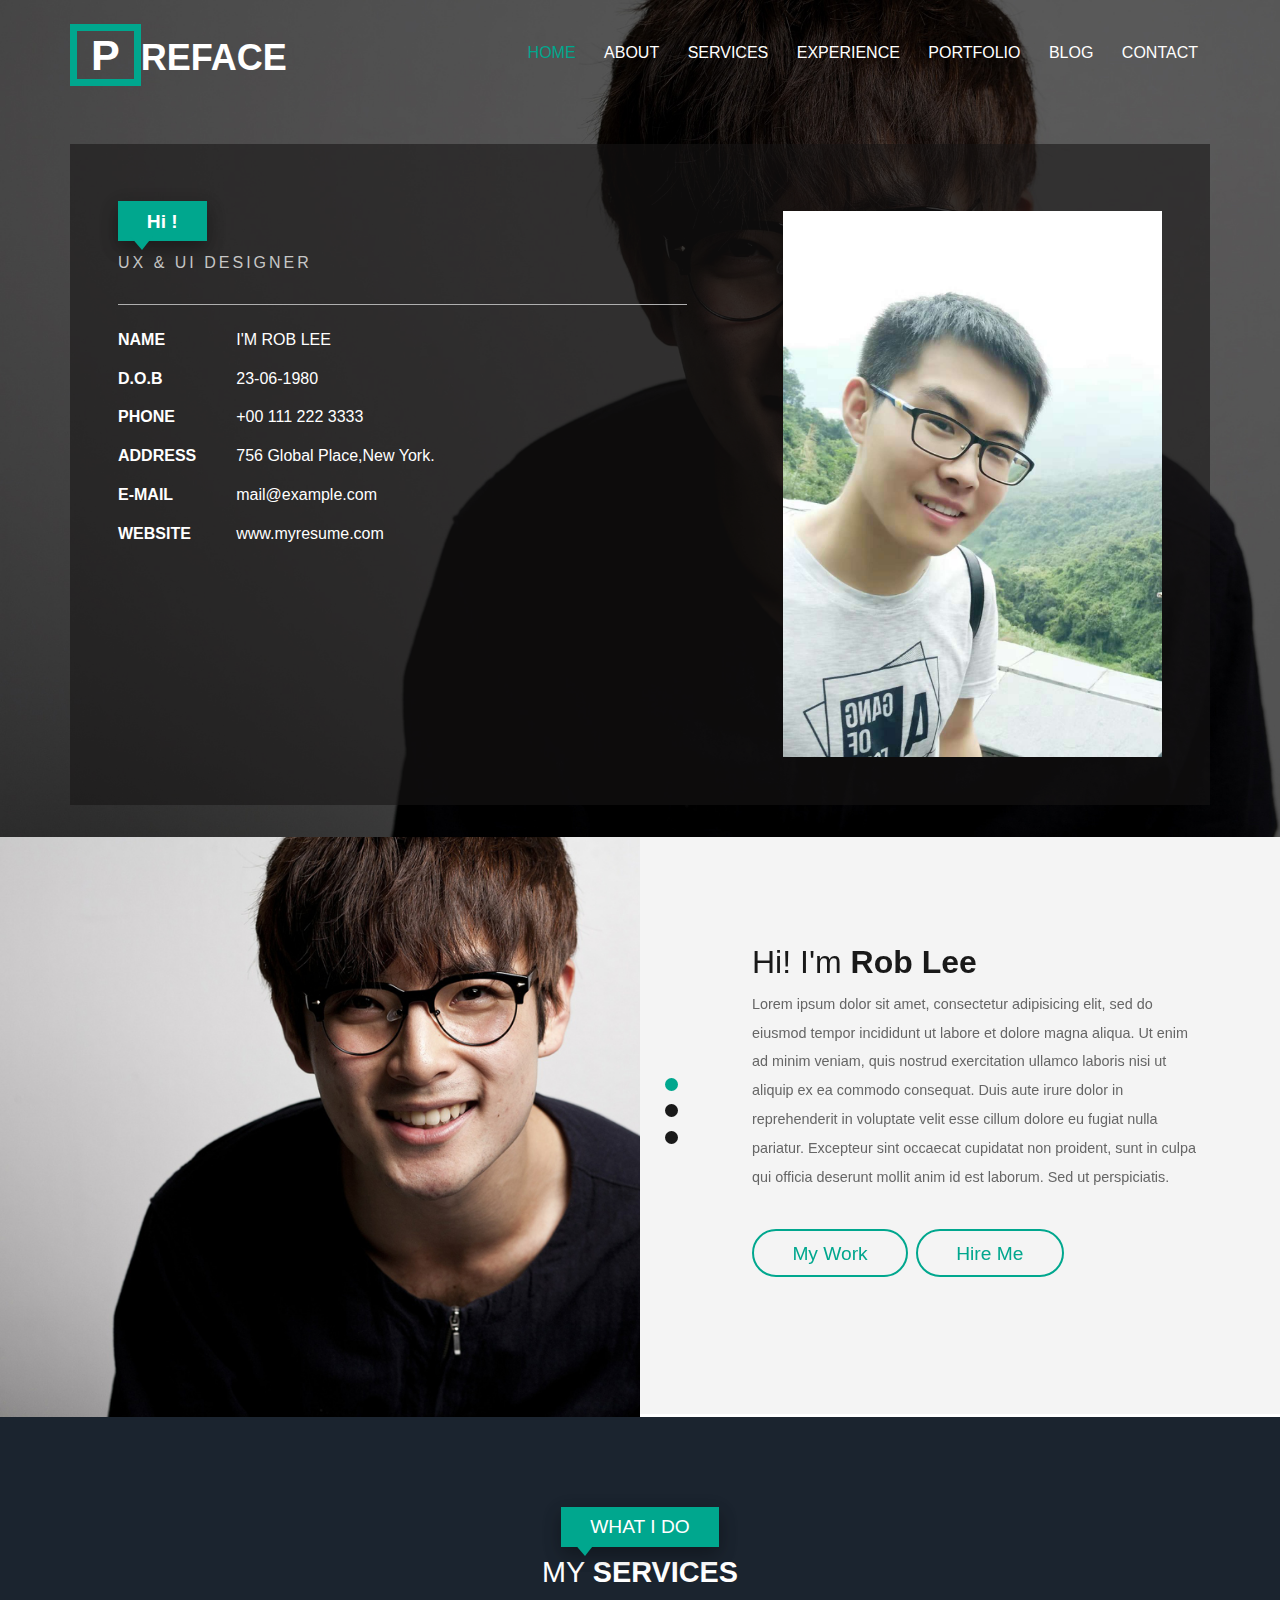
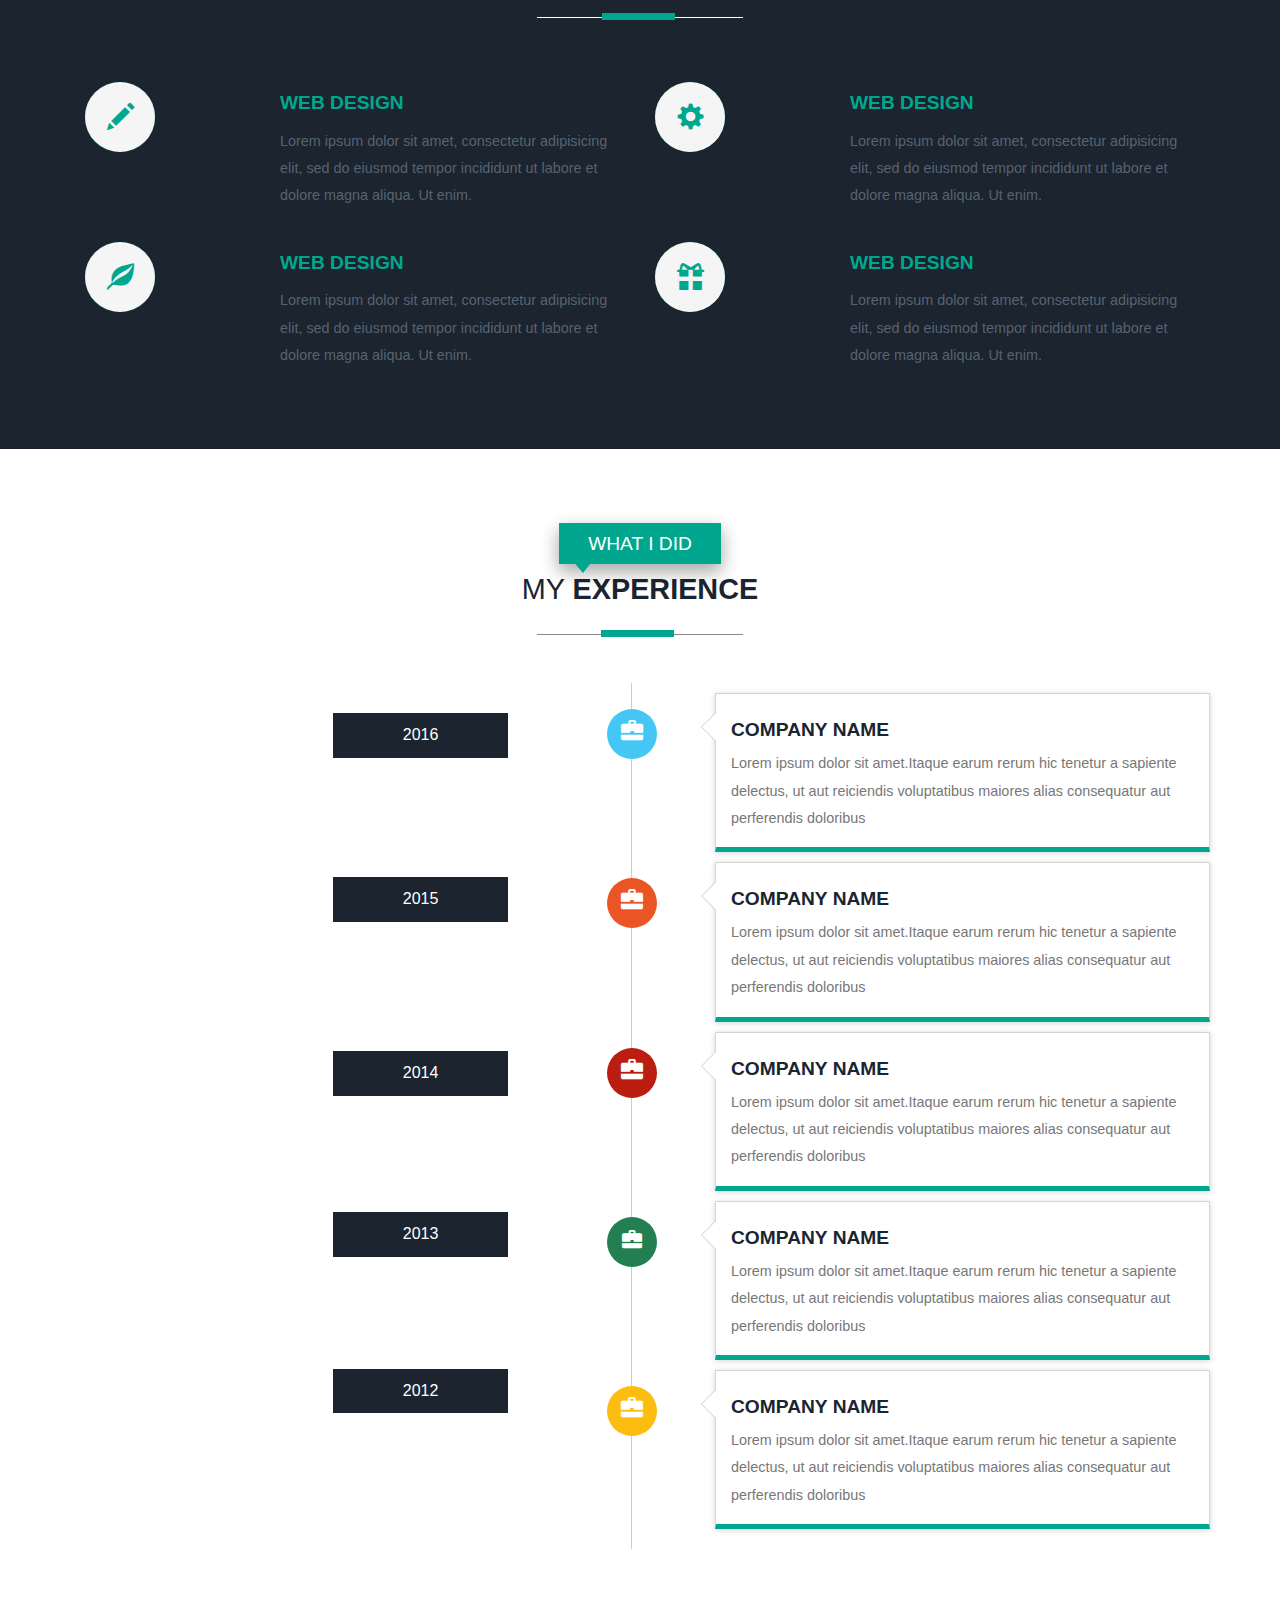
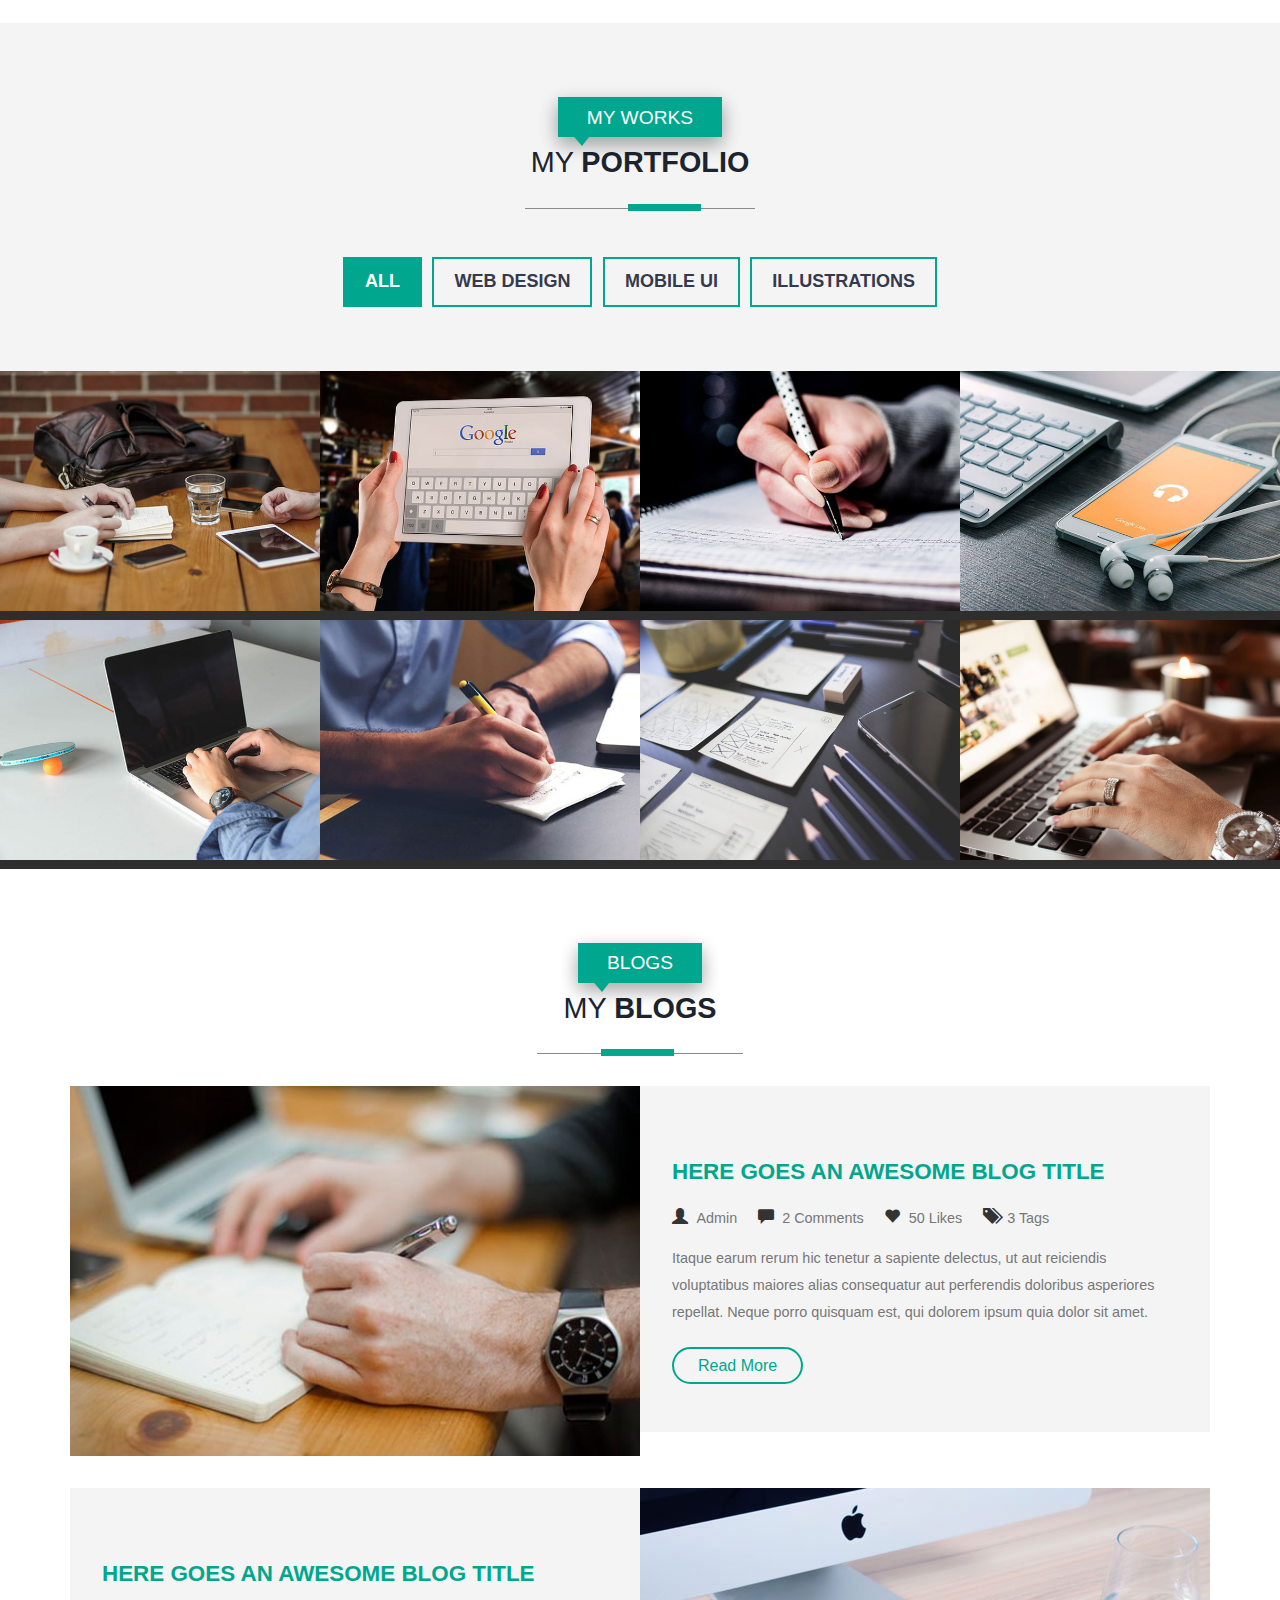
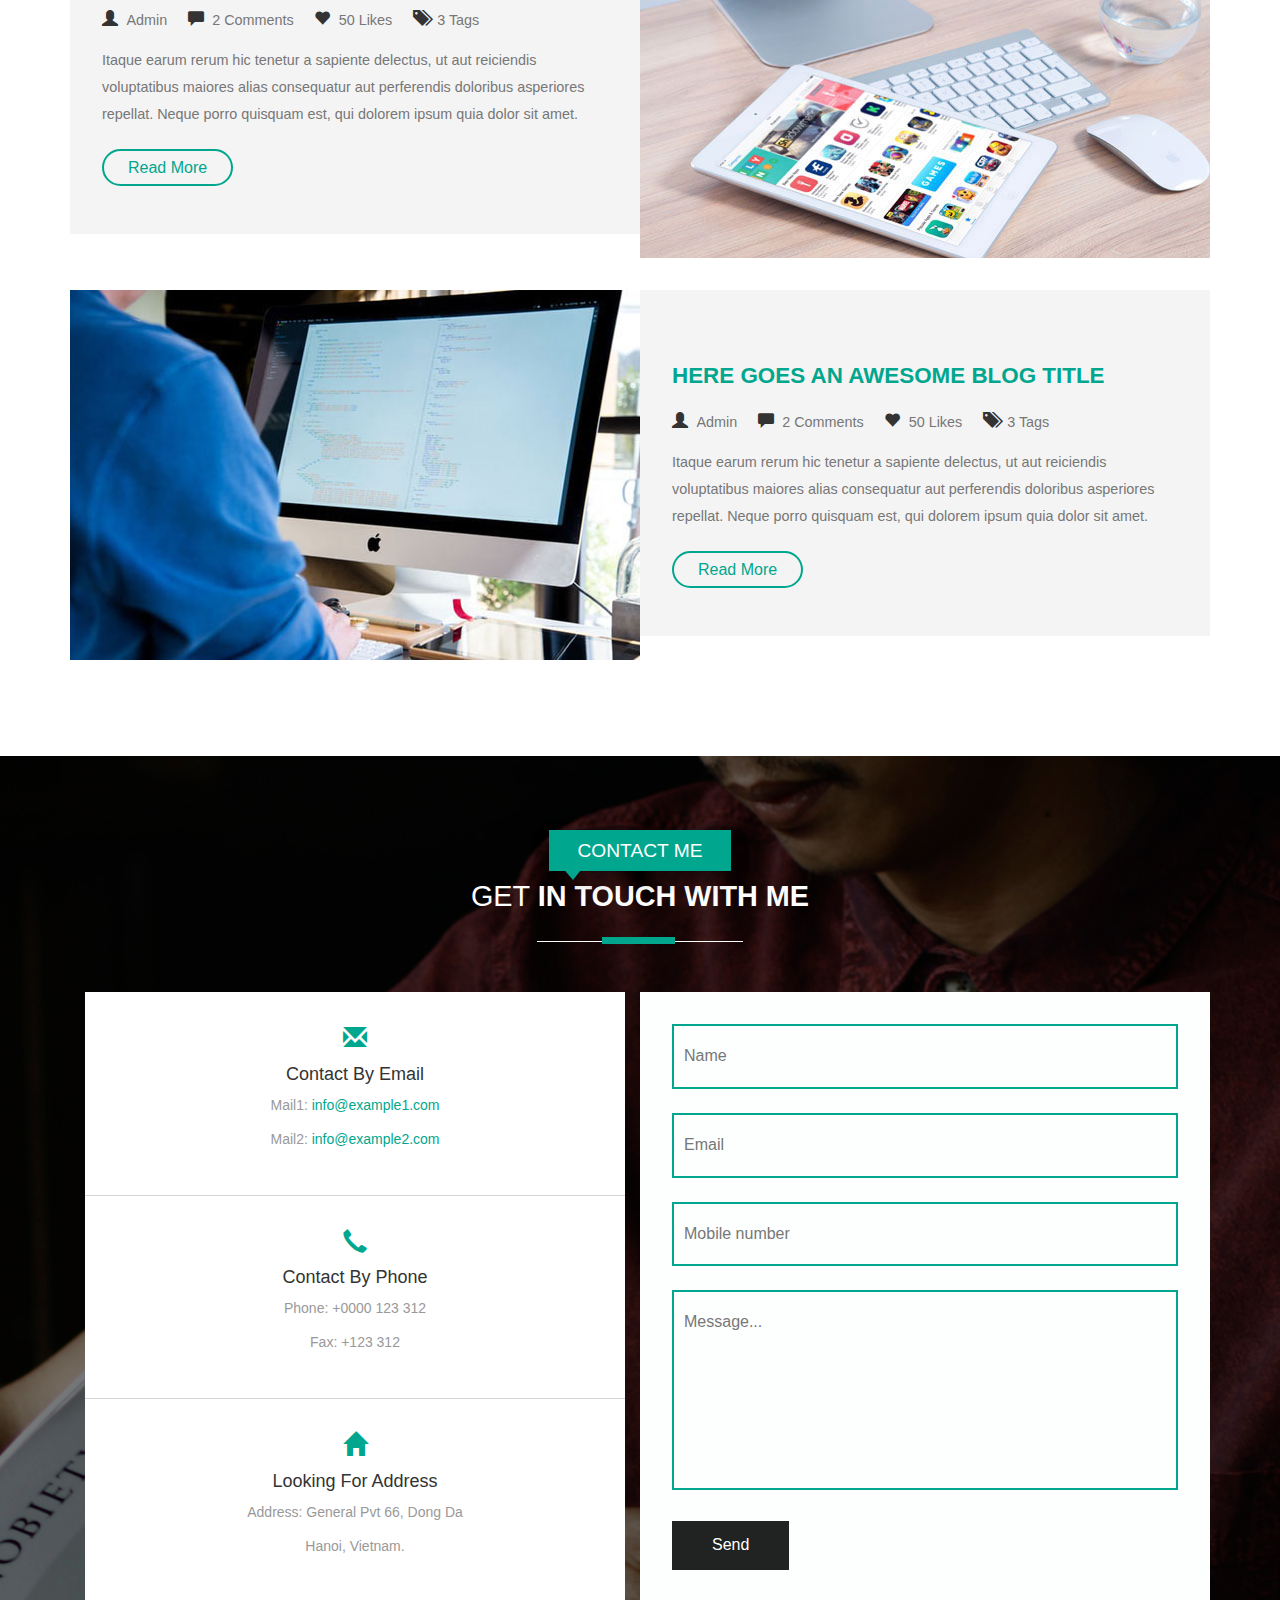
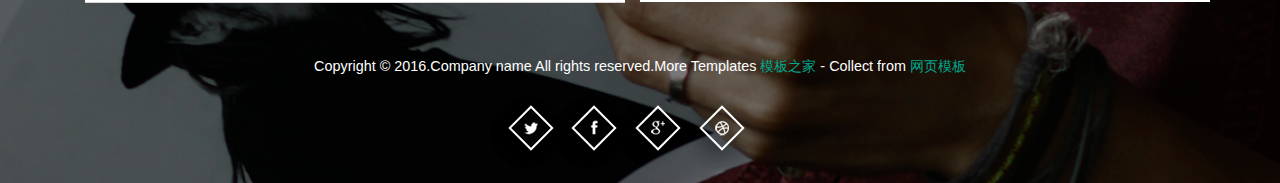
==== commit 75daf698: "homepage" ====
--- a/index.html
+++ b/index.html
@@ -113,7 +113,7 @@
 					</ul>
 				</div>
 				<div class="col-md-5 header-left">
-					<img src="images/img1.jpg" alt="">
+					<img src="images/myself.jpg" alt="">
 				</div>
 				<div class="clearfix"> </div>
 						
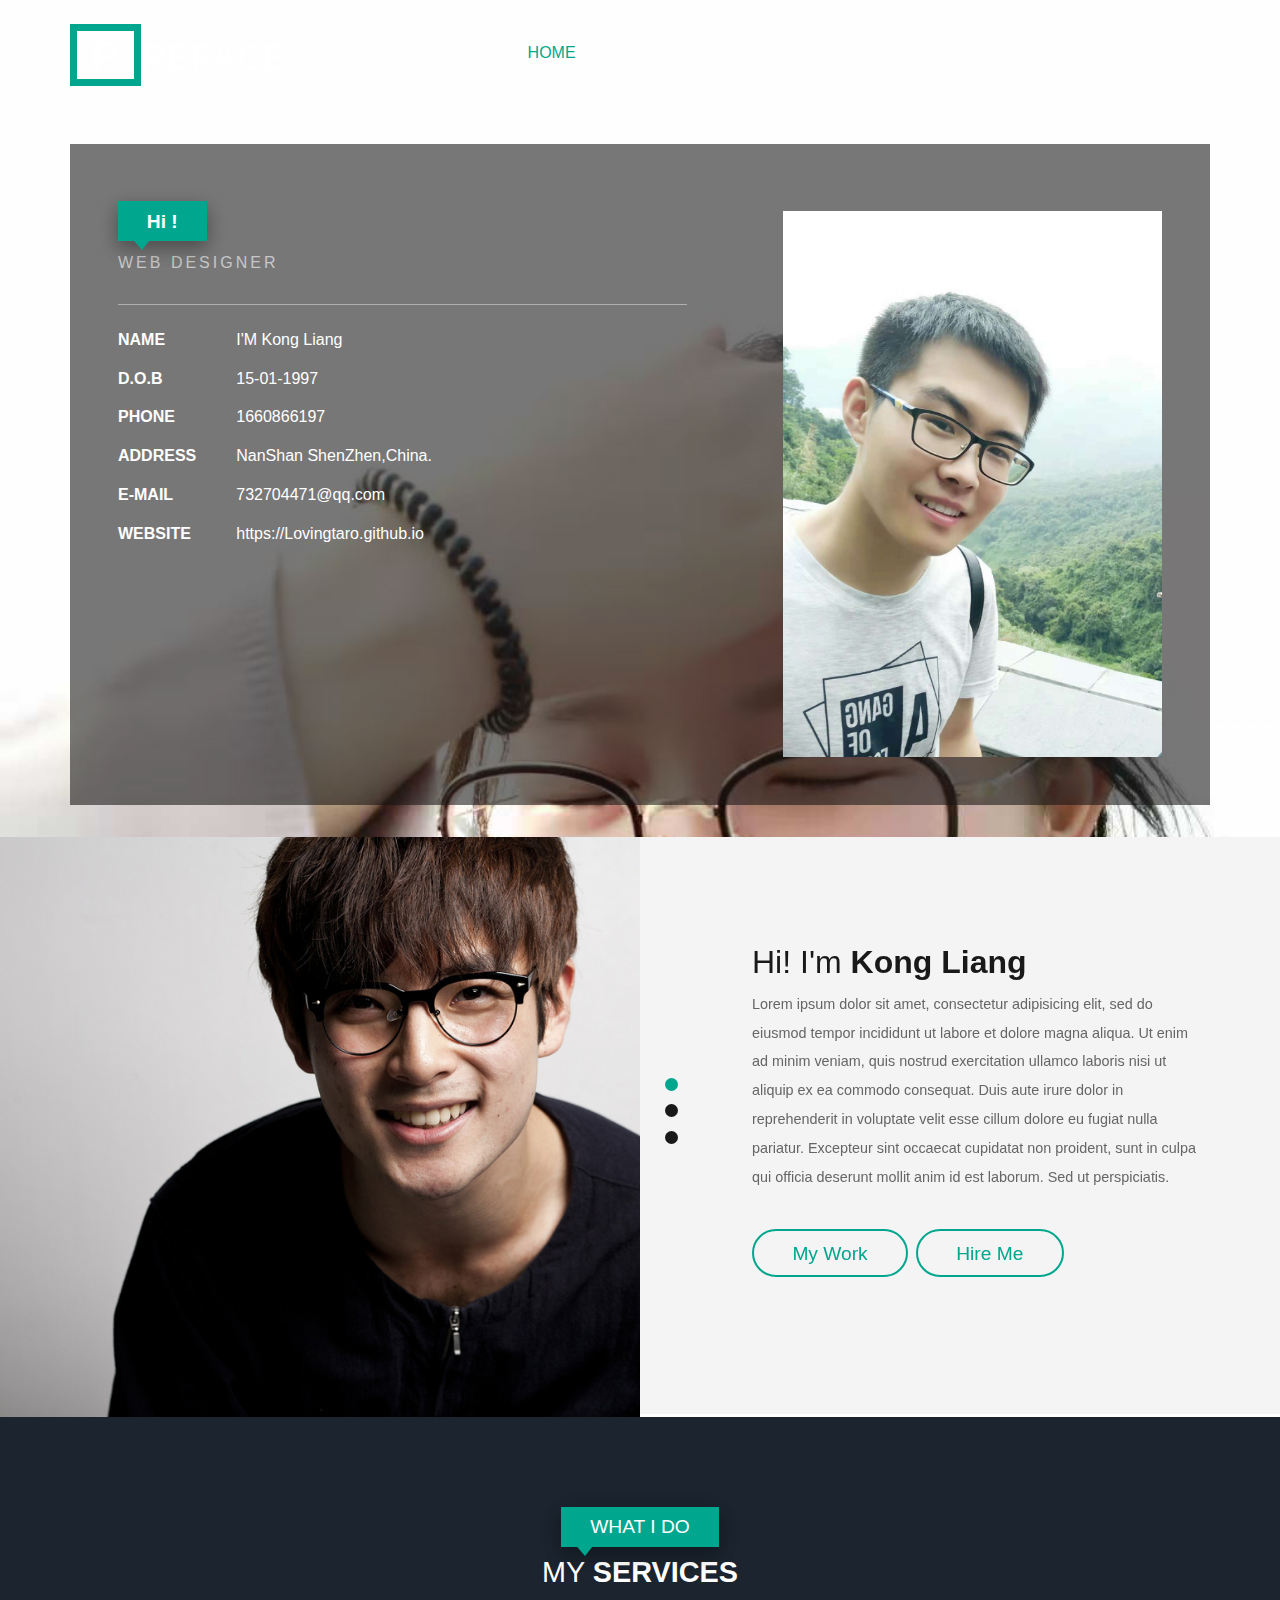
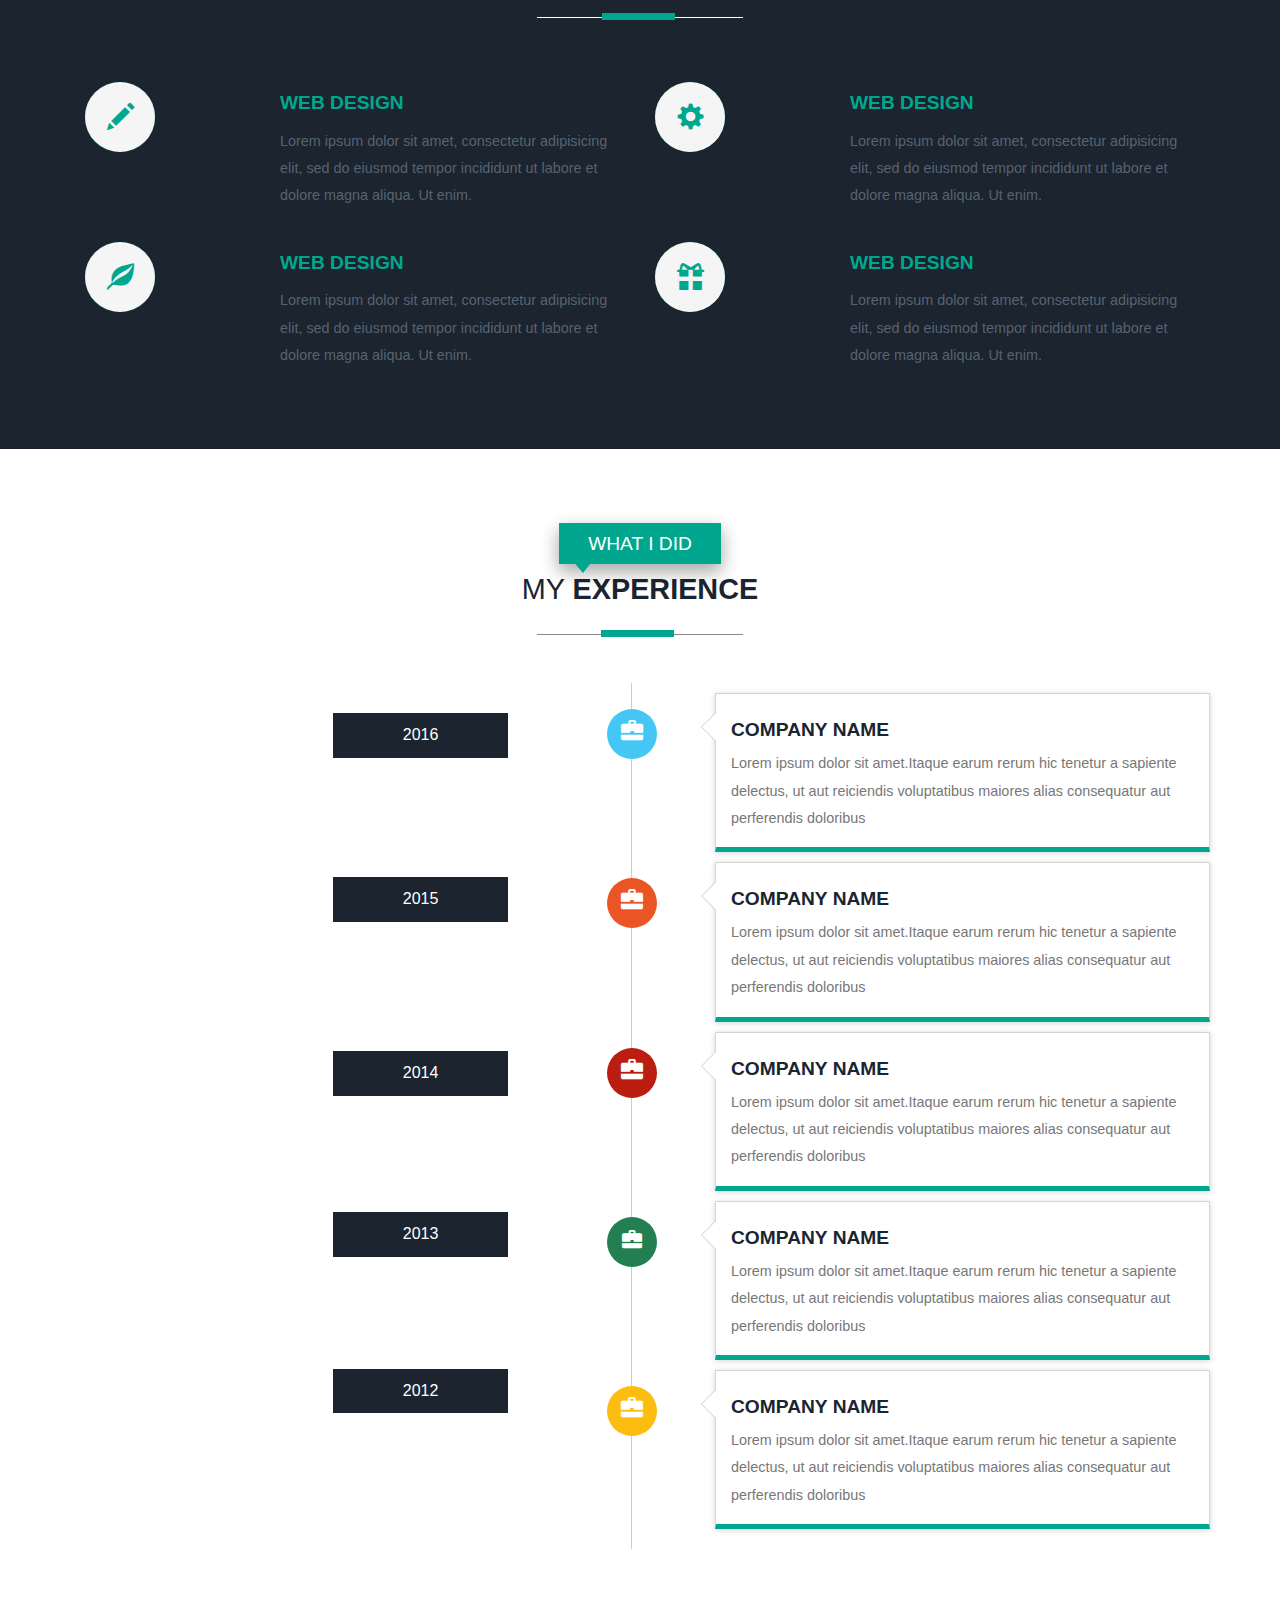
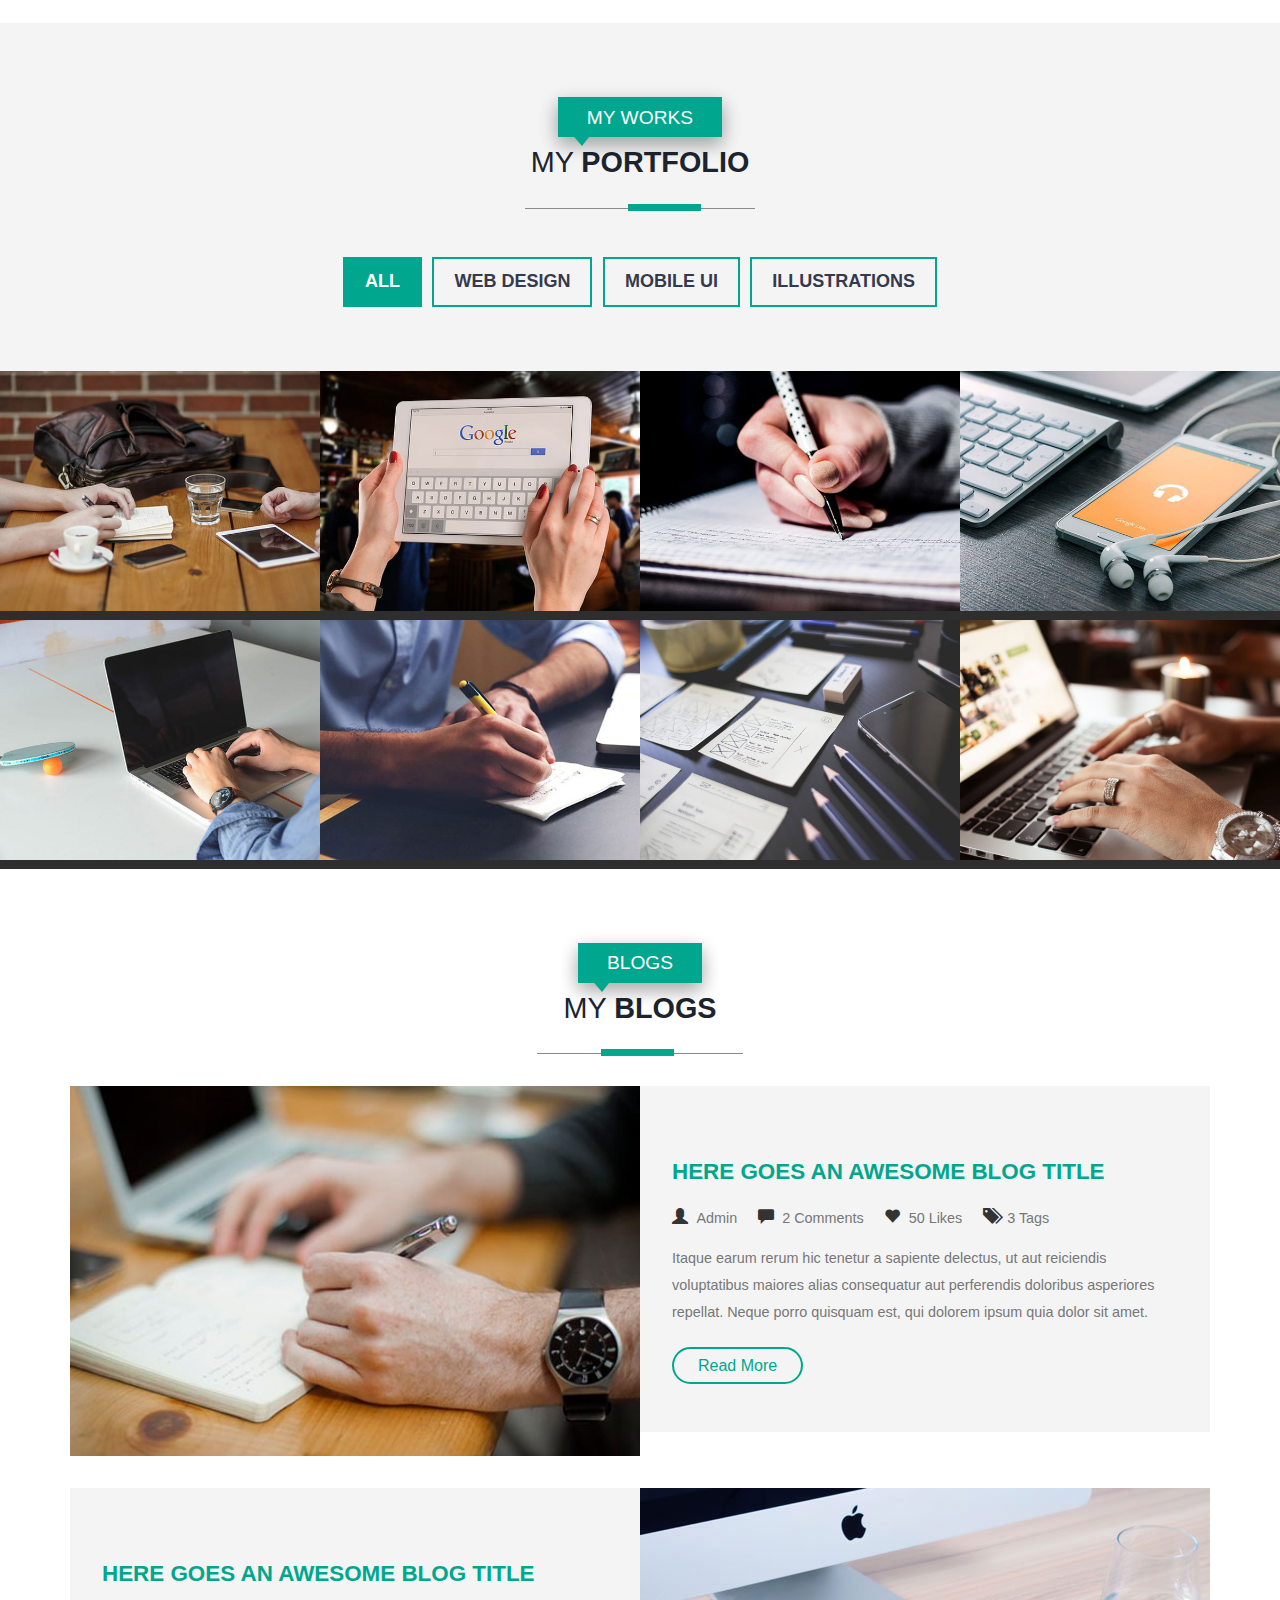
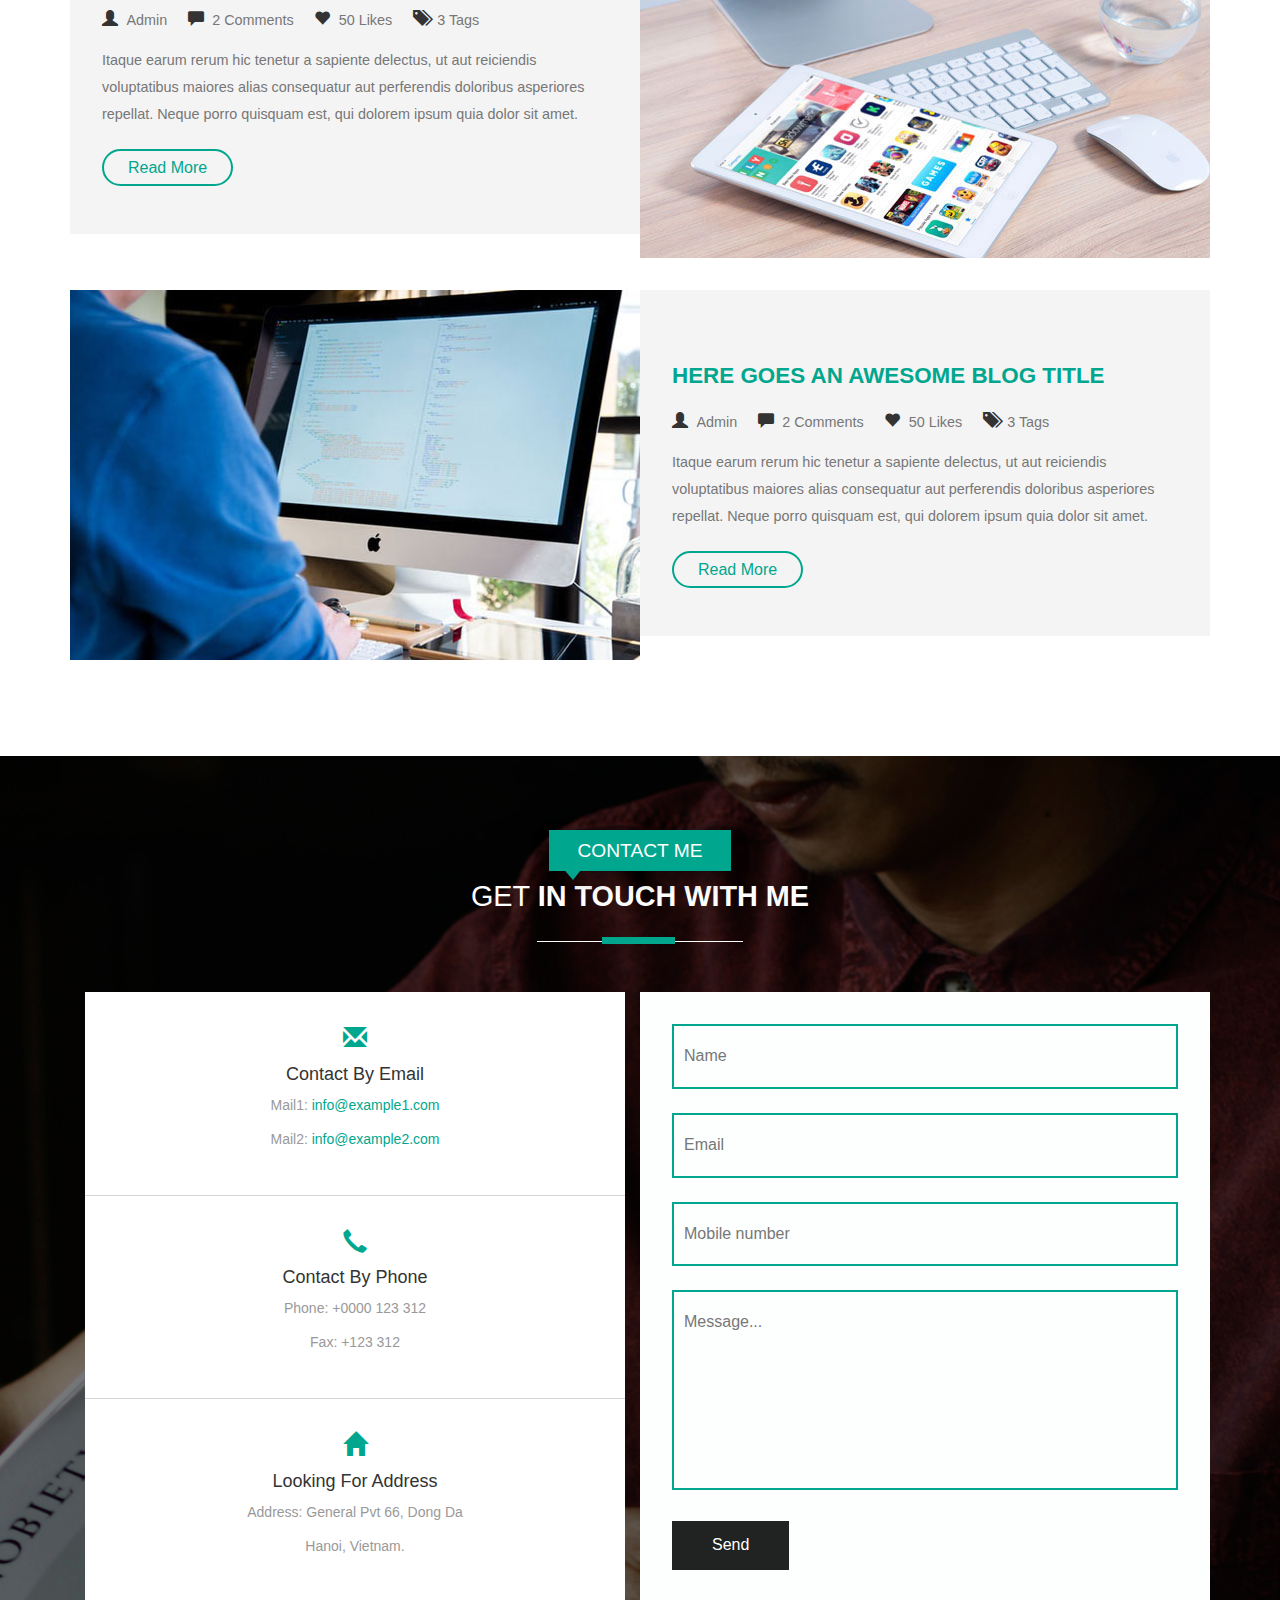
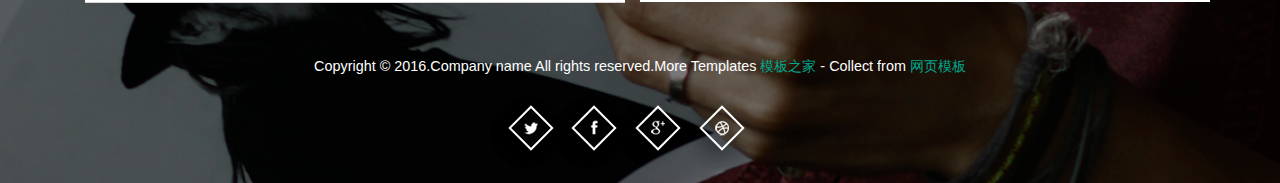
==== commit 7ae4c82a: "homepage" ====
--- a/index.html
+++ b/index.html
@@ -1,205 +1,221 @@
 <!DOCTYPE HTML>
 <html>
+
 <head>
-<title>Home</title>
-<link href="css/bootstrap.css" rel='stylesheet' type='text/css' />
-<!-- jQuery (necessary for Bootstrap's JavaScript plugins) -->
-<script src="js/jquery.min.js"></script>
-<!-- Custom Theme files -->
-<link href="css/style.css" rel='stylesheet' type='text/css' />
- <!-- Custom Theme files -->
- <meta name="viewport" content="width=device-width, initial-scale=1">
- <meta http-equiv="Content-Type" content="text/html; charset=utf-8" />
- <meta name="keywords" content="" />
-<!--<link href='http://fonts.googleapis.com/css?family=Asap:400,700,400italic' rel='stylesheet' type='text/css'>
+	<title>Home</title>
+	<link href="css/bootstrap.css" rel="stylesheet" type="text/css" />
+	<!-- jQuery (necessary for Bootstrap's JavaScript plugins) -->
+	<script src="js/jquery.min.js"></script>
+	<!-- Custom Theme files -->
+	<link href="css/style.css" rel="stylesheet" type="text/css" />
+	<!-- Custom Theme files -->
+	<meta name="viewport" content="width=device-width, initial-scale=1">
+	<meta http-equiv="Content-Type" content="text/html; charset=utf-8" />
+	<meta name="keywords" content="" />
+	<!--<link href='http://fonts.googleapis.com/css?family=Asap:400,700,400italic' rel='stylesheet' type='text/css'>
 <link href='http://fonts.googleapis.com/css?family=Open+Sans:400,300,600' rel='stylesheet' type='text/css'> -->
- <!---- start-smoth-scrolling---->
-<script type="text/javascript" src="js/move-top.js"></script>
-<script type="text/javascript" src="js/easing.js"></script>
+	<!---- start-smoth-scrolling---->
+	<script type="text/javascript" src="js/move-top.js"></script>
+	<script type="text/javascript" src="js/easing.js"></script>
 	<script type="text/javascript">
-			jQuery(document).ready(function($) {
-				$(".scroll").click(function(event){		
-					event.preventDefault();
-					$('html,body').animate({scrollTop:$(this.hash).offset().top},1000);
+		jQuery(document).ready(function ($) {
+			$(".scroll").click(function (event) {
+				event.preventDefault();
+				$('html,body').animate({
+					scrollTop: $(this.hash).offset().top
+				}, 1000);
+			});
+		});
+	</script>
+	<!---- start-smoth-scrolling---->
+</head>
+
+<body>
+	<!-- container -->
+	<!-- header -->
+	<div id="home" class="header">
+		<div class="container">
+			<!-- top-hedader -->
+			<div class="top-header">
+				<!-- /logo -->
+				<!--top-nav---->
+				<div class="top-nav">
+					<div class="navigation">
+						<div class="logo">
+							<h1><a href="index.html"><span>P</span>REFACE</a></h1>
+						</div>
+						<div class="navigation-right">
+							<span class="menu"><img src="images/menu.png" alt=" " /></span>
+							<nav class="link-effect-3" id="link-effect-3">
+								<ul class="nav1 nav nav-wil">
+									<li class="active"><a data-hover="Home" href="index.html">Home</a></li>
+									<li><a class="scroll" data-hover="About" href="#about">About</a></li>
+									<li><a class="scroll" data-hover="Services" href="#services">Services</a></li>
+									<li><a class="scroll" data-hover="Experience" href="#work">Experience</a></li>
+									<li><a class="scroll" data-hover="Portfolio" href="#port">Portfolio</a></li>
+									<li><a class="scroll" data-hover="Blog" href="#blogs">Blog</a></li>
+									<li><a class="scroll" data-hover="Contact" href="#contact">Contact</a></li>
+								</ul>
+							</nav>
+							<!-- script-for-menu -->
+							<script>
+								$("span.menu").click(function () {
+									$("ul.nav1").slideToggle(300, function () {
+										// Animation complete.
+									});
+								});
+							</script>
+							<!-- /script-for-menu -->
+						</div>
+						<div class="clearfix"></div>
+					</div>
+					<!-- /top-hedader -->
+				</div>
+				<div class="banner-info">
+					<div class="col-md-7 header-right">
+						<h1>Hi !</h1>
+						<h6>WEB DESIGNER</h6>
+						<ul class="address">
+
+							<li>
+								<ul class="address-text">
+									<li><b>NAME</b></li>
+									<li>I'M Kong Liang</li>
+								</ul>
+							</li>
+							<li>
+								<ul class="address-text">
+									<li><b>D.O.B</b></li>
+									<li>15-01-1997</li>
+								</ul>
+							</li>
+							<li>
+								<ul class="address-text">
+									<li><b>PHONE </b></li>
+									<li>1660866197</li>
+								</ul>
+							</li>
+							<li>
+								<ul class="address-text">
+									<li><b>ADDRESS </b></li>
+									<li>NanShan ShenZhen,China.</li>
+								</ul>
+							</li>
+							<li>
+								<ul class="address-text">
+									<li><b>E-MAIL </b></li>
+									<li><a href="mailto:732704471@qq.com"> 732704471@qq.com</a></li>
+								</ul>
+							</li>
+							<li>
+								<ul class="address-text">
+									<li><b>WEBSITE </b></li>
+									<li><a href="#">https://Lovingtaro.github.io</a></li>
+								</ul>
+							</li>
+
+						</ul>
+					</div>
+					<div class="col-md-5 header-left">
+						<img src="images/myself.jpg" alt="">
+					</div>
+					<div class="clearfix"> </div>
+
+				</div>
+			</div>
+		</div>
+	</div>
+	<!-- about -->
+	<div id="about" class="about">
+		<div class="col-md-6 about-left">
+			<div id="owl-demo1" class="owl-carousel owl-carousel2">
+				<div class="item">
+					<div class="about-left-grid">
+						<h2>Hi! I'm <span>Kong Liang</span></h2>
+						<p>Lorem ipsum dolor sit amet, consectetur adipisicing elit, sed do eiusmod tempor incididunt ut labore et dolore
+							magna aliqua. Ut enim ad minim veniam, quis nostrud exercitation ullamco laboris nisi ut aliquip ex ea commodo
+							consequat. Duis aute irure dolor in reprehenderit in voluptate velit esse cillum dolore eu fugiat nulla
+							pariatur. Excepteur sint occaecat cupidatat non proident, sunt in culpa qui officia deserunt mollit anim id est
+							laborum. Sed ut perspiciatis.</p>
+						<ul>
+							<li><a class="a-btn-a scroll" href="#port">My Work</a></li>
+							<li><a class="a-btn-h scroll" href="#contact">Hire Me</a></li>
+						</ul>
+					</div>
+				</div>
+				<div class="item">
+					<div class="about-left-grid">
+						<h2>Hi! I'm <span>Kong Liang</span></h2>
+						<p>Lorem ipsum dolor sit amet, consectetur adipisicing elit, sed do eiusmod tempor incididunt ut labore et dolore
+							magna aliqua. Ut enim ad minim veniam, quis nostrud exercitation ullamco laboris nisi ut aliquip ex ea commodo
+							consequat. Duis aute irure dolor in reprehenderit in voluptate velit esse cillum dolore eu fugiat nulla
+							pariatur. Excepteur sint occaecat cupidatat non proident, sunt in culpa qui officia deserunt mollit anim id est
+							laborum. Sed ut perspiciatis.</p>
+						<ul>
+							<li><a class="a-btn-a scroll" href="#port">My Work</a></li>
+							<li><a class="a-btn-h scroll" href="#contact">Hire Me</a></li>
+						</ul>
+					</div>
+				</div>
+				<div class="item">
+					<div class="about-left-grid">
+						<h2>Hi! I'm <span>Kong Liang</span></h2>
+						<p>Lorem ipsum dolor sit amet, consectetur adipisicing elit, sed do eiusmod tempor incididunt ut labore et dolore
+							magna aliqua. Ut enim ad minim veniam, quis nostrud exercitation ullamco laboris nisi ut aliquip ex ea commodo
+							consequat. Duis aute irure dolor in reprehenderit in voluptate velit esse cillum dolore eu fugiat nulla
+							pariatur. Excepteur sint occaecat cupidatat non proident, sunt in culpa qui officia deserunt mollit anim id est
+							laborum. Sed ut perspiciatis.</p>
+						<ul>
+							<li><a class="a-btn-a scroll" href="#port">My Work</a></li>
+							<li><a class="a-btn-h scroll" href="#contact">Hire Me</a></li>
+						</ul>
+					</div>
+				</div>
+			</div>
+		</div>
+		<div class="col-md-6 about-right">
+
+		</div>
+		<div class="clearfix"> </div>
+		<link href="css/owl.carousel.css" rel="stylesheet">
+		<script src="js/owl.carousel.js"></script>
+		<script>
+			$(document).ready(function () {
+				$("#owl-demo1").owlCarousel({
+					items: 1,
+					lazyLoad: false,
+					autoPlay: true,
+					navigation: false,
+					navigationText: false,
+					pagination: true,
 				});
 			});
 		</script>
- <!---- start-smoth-scrolling---->
-</head>
-	<body>
-		<!-- container -->
-			<!-- header -->
-			<div id="home" class="header">
-				<div class="container">
-				<!-- top-hedader -->
-				<div class="top-header">
-					<!-- /logo -->
-					<!--top-nav---->
-					<div class="top-nav">
-					<div class="navigation">
-					<div class="logo">
-						<h1><a href="index.html"><span>P</span>REFACE</a></h1>
-					</div>
-					<div class="navigation-right">
-						<span class="menu"><img src="images/menu.png" alt=" " /></span>
-						<nav class="link-effect-3" id="link-effect-3">
-							<ul class="nav1 nav nav-wil">
-								<li class="active"><a data-hover="Home" href="index.html">Home</a></li>
-								<li><a class="scroll" data-hover="About" href="#about">About</a></li>
-								<li><a class="scroll" data-hover="Services" href="#services" >Services</a></li>
-								<li><a class="scroll" data-hover="Experience" href="#work">Experience</a></li>
-								<li><a class="scroll" data-hover="Portfolio" href="#port">Portfolio</a></li>
-								<li><a class="scroll" data-hover="Blog" href="#blogs">Blog</a></li>
-								<li><a class="scroll" data-hover="Contact" href="#contact">Contact</a></li>
-							</ul>
-						</nav>
-							<!-- script-for-menu -->
-								<script>
-								   $( "span.menu" ).click(function() {
-									 $( "ul.nav1" ).slideToggle( 300, function() {
-									 // Animation complete.
-									  });
-									 });
-								</script>
-							<!-- /script-for-menu -->
-					</div>
-					<div class="clearfix"></div>
-				</div>
-				<!-- /top-hedader -->
-				</div>
-			<div class="banner-info">
-				<div class="col-md-7 header-right">
-					<h1>Hi !</h1>
-					<h6>UX & UI DESIGNER</h6>
-					<ul class="address">
-					
-					<li>
-							<ul class="address-text">
-								<li><b>NAME</b></li>
-								<li>I'M ROB LEE</li>
-							</ul>
-						</li>
-						<li>
-							<ul class="address-text">
-								<li><b>D.O.B</b></li>
-								<li>23-06-1980</li>
-							</ul>
-						</li>
-						<li>
-							<ul class="address-text">
-								<li><b>PHONE </b></li>
-								<li>+00 111 222 3333</li>
-							</ul>
-						</li>
-						<li>
-							<ul class="address-text">
-								<li><b>ADDRESS </b></li>
-								<li>756 Global Place,New York.</li>
-							</ul>
-						</li>
-						<li>
-							<ul class="address-text">
-								<li><b>E-MAIL </b></li>
-								<li><a href="mailto:example@mail.com"> mail@example.com</a></li>
-							</ul>
-						</li>
-						<li>
-							<ul class="address-text">
-								<li><b>WEBSITE </b></li>
-								<li><a href="#">www.myresume.com</a></li>
-							</ul>
-						</li>
-						
-					</ul>
-				</div>
-				<div class="col-md-5 header-left">
-					<img src="images/myself.jpg" alt="">
-				</div>
-				<div class="clearfix"> </div>
-						
-		      </div>
-			</div>
-		</div>
-	</div>
-			<!-- about -->
-			<div id="about" class="about">
-				<div class="col-md-6 about-left">
-					<div id="owl-demo1" class="owl-carousel owl-carousel2">
-					                <div class="item">
-					                	<div class="about-left-grid">
-											<h2>Hi! I'm <span>Rob Lee</span></h2>
-											<p>Lorem ipsum dolor sit amet, consectetur adipisicing elit, sed do eiusmod tempor incididunt ut labore et dolore magna aliqua. Ut enim ad minim veniam, quis nostrud exercitation ullamco laboris nisi ut aliquip ex ea commodo consequat. Duis aute irure dolor in reprehenderit in voluptate velit esse cillum dolore eu fugiat nulla pariatur. Excepteur sint occaecat cupidatat non proident, sunt in culpa qui officia deserunt mollit anim id est laborum. Sed ut perspiciatis.</p>
-											<ul>
-												<li><a class="a-btn-a scroll" href="#port">My Work</a></li>
-												<li><a class="a-btn-h scroll" href="#contact">Hire Me</a></li>
-											</ul>
-										</div>
-					                </div>
-					                  <div class="item">
-					                	<div class="about-left-grid">
-											<h2>Hi! I'm <span>Rob Lee</span></h2>
-											<p>Lorem ipsum dolor sit amet, consectetur adipisicing elit, sed do eiusmod tempor incididunt ut labore et dolore magna aliqua. Ut enim ad minim veniam, quis nostrud exercitation ullamco laboris nisi ut aliquip ex ea commodo consequat. Duis aute irure dolor in reprehenderit in voluptate velit esse cillum dolore eu fugiat nulla pariatur. Excepteur sint occaecat cupidatat non proident, sunt in culpa qui officia deserunt mollit anim id est laborum. Sed ut perspiciatis.</p>
-											<ul>
-												<li><a class="a-btn-a scroll" href="#port">My Work</a></li>
-												<li><a class="a-btn-h scroll" href="#contact">Hire Me</a></li>
-											</ul>
-										</div>
-					                </div>
-					                  <div class="item">
-					                	<div class="about-left-grid">
-											<h2>Hi! I'm <span>ROB LEE</span></h2>
-											<p>Lorem ipsum dolor sit amet, consectetur adipisicing elit, sed do eiusmod tempor incididunt ut labore et dolore magna aliqua. Ut enim ad minim veniam, quis nostrud exercitation ullamco laboris nisi ut aliquip ex ea commodo consequat. Duis aute irure dolor in reprehenderit in voluptate velit esse cillum dolore eu fugiat nulla pariatur. Excepteur sint occaecat cupidatat non proident, sunt in culpa qui officia deserunt mollit anim id est laborum. Sed ut perspiciatis.</p>
-											<ul>
-												<li><a class="a-btn-a scroll" href="#port">My Work</a></li>
-												<li><a class="a-btn-h scroll" href="#contact">Hire Me</a></li>
-											</ul>
-										</div>
-					                </div>
-					</div>
-				</div>
-				<div class="col-md-6 about-right">
-					
-				</div>
-				<div class="clearfix"> </div>
-							<link href="css/owl.carousel.css" rel="stylesheet">
-							    <script src="js/owl.carousel.js"></script>
-			<script>
-				$(document).ready(function() {
-					$("#owl-demo1").owlCarousel({
-						items : 1,
-						lazyLoad : false,
-						autoPlay : true,
-						navigation : false,
-						navigationText :  false,
-						pagination : true,
-					});
+		<!-- Feedback -->
+		<script>
+			$(document).ready(function () {
+				$("#owl-demo3").owlCarousel({
+					items: 1,
+					lazyLoad: false,
+					autoPlay: true,
+					navigation: false,
+					navigationText: true,
+					pagination: true,
 				});
-			</script>
-			<!-- Feedback -->
-			<script>
-				$(document).ready(function() {
-					$("#owl-demo3").owlCarousel({
-						items : 1,
-						lazyLoad : false,
-						autoPlay : true,
-						navigation : false,
-						navigationText :  true,
-						pagination :true,
-					});
-				});
-			</script>
-			</div>
-			<!-- /about -->
-			<!-- services -->
-			<div id="services" class="services">
-				<div class="container">
-					<div class="service-head one text-center ">
-						<h4>WHAT I DO</h4>
-						<h3>MY <span>SERVICES</span></h3>
-						<span class="border two"></span>
-					</div>
-					<!-- services-grids -->
-					<div class="wthree_about_right_grids w3l-agile">
+			});
+		</script>
+	</div>
+	<!-- /about -->
+	<!-- services -->
+	<div id="services" class="services">
+		<div class="container">
+			<div class="service-head one text-center ">
+				<h4>WHAT I DO</h4>
+				<h3>MY <span>SERVICES</span></h3>
+				<span class="border two"></span>
+			</div>
+			<!-- services-grids -->
+			<div class="wthree_about_right_grids w3l-agile">
 				<div class="col-md-6 wthree_about_right_grid">
 					<div class="col-xs-4 wthree_about_right_grid_left">
 						<div class="hvr-rectangle-in">
@@ -208,7 +224,8 @@
 					</div>
 					<div class="col-xs-8 wthree_about_right_grid_right">
 						<h4>Web Design</h4>
-						<p>Lorem ipsum dolor sit amet, consectetur adipisicing elit, sed do eiusmod tempor incididunt ut labore et dolore magna aliqua. Ut enim.</p>
+						<p>Lorem ipsum dolor sit amet, consectetur adipisicing elit, sed do eiusmod tempor incididunt ut labore et dolore
+							magna aliqua. Ut enim.</p>
 					</div>
 					<div class="clearfix"> </div>
 				</div>
@@ -220,7 +237,8 @@
 					</div>
 					<div class="col-xs-8 wthree_about_right_grid_right">
 						<h4>Web Design</h4>
-						<p>Lorem ipsum dolor sit amet, consectetur adipisicing elit, sed do eiusmod tempor incididunt ut labore et dolore magna aliqua. Ut enim.</p>
+						<p>Lorem ipsum dolor sit amet, consectetur adipisicing elit, sed do eiusmod tempor incididunt ut labore et dolore
+							magna aliqua. Ut enim.</p>
 					</div>
 					<div class="clearfix"> </div>
 				</div>
@@ -232,7 +250,8 @@
 					</div>
 					<div class="col-xs-8 wthree_about_right_grid_right">
 						<h4>Web Design</h4>
-						<p>Lorem ipsum dolor sit amet, consectetur adipisicing elit, sed do eiusmod tempor incididunt ut labore et dolore magna aliqua. Ut enim.</p>
+						<p>Lorem ipsum dolor sit amet, consectetur adipisicing elit, sed do eiusmod tempor incididunt ut labore et dolore
+							magna aliqua. Ut enim.</p>
 					</div>
 					<div class="clearfix"> </div>
 				</div>
@@ -244,393 +263,423 @@
 					</div>
 					<div class="col-xs-8 wthree_about_right_grid_right">
 						<h4>Web Design</h4>
-						<p>Lorem ipsum dolor sit amet, consectetur adipisicing elit, sed do eiusmod tempor incididunt ut labore et dolore magna aliqua. Ut enim.</p>
+						<p>Lorem ipsum dolor sit amet, consectetur adipisicing elit, sed do eiusmod tempor incididunt ut labore et dolore
+							magna aliqua. Ut enim.</p>
 					</div>
 					<div class="clearfix"> </div>
 				</div>
 				<div class="clearfix"> </div>
 			</div>
 
-					<!-- services-grids -->
-				</div>
-			</div>
-			<!-- services -->
-			<div class="tlinks">Collect from <a href="http://www.cssmoban.com/" >手机网站模板</a></div>
-			<!--work-experience-->
+			<!-- services-grids -->
+		</div>
+	</div>
+	<!-- services -->
+	<div class="tlinks">Collect from <a href="http://www.cssmoban.com/">手机网站模板</a></div>
+	<!--work-experience-->
 	<div id="work" class="work">
 		<div class="container">
 			<div class="service-head text-center">
-						<h4>WHAT I DID</h4>
-						<h3>MY <span>EXPERIENCE</span></h3>
-						<span class="border one"></span>
-					</div>
-					<div class="time-main w3l-agile">
-							<div class="col-md-6 year-info">
-							   <ul class="year">
-								   <li>2016</li>
-								   <li>2015</li>
-								   <li>2014</li>
-								   <li>2013</li>
-								   <li>2012</li>
-								   <div class="clearfix"></div>
-								</ul>
-							</div> 
-					                        <ul class="col-md-6 timeline">
-																<li>
-																  <div class="timeline-badge info"><i class="glyphicon glyphicon-briefcase"></i></div>
-																  <div class="timeline-panel">
-																	<div class="timeline-heading">
-																	  <h4 class="timeline-title">COMPANY NAME</h4>
-																	</div>
-																	<div class="timeline-body">
-																	  <p>Lorem ipsum dolor sit amet.Itaque earum rerum hic tenetur a sapiente delectus, ut aut reiciendis voluptatibus maiores alias consequatur aut perferendis doloribus </p>
-																	</div>
-																  </div>
-																</li>
-																
-																<li>
-																  <div class="timeline-badge primary"><i class="glyphicon glyphicon-briefcase"></i></div>
-																  <div class="timeline-panel">
-																	<div class="timeline-heading">
-																	  <h4 class="timeline-title">COMPANY NAME</h4>
-																	</div>
-																	<div class="timeline-body">
-																	  <p>Lorem ipsum dolor sit amet.Itaque earum rerum hic tenetur a sapiente delectus, ut aut reiciendis voluptatibus maiores alias consequatur aut perferendis doloribus </p>
-																	</div>
-																  </div>
-																</li>
-																
-																
-																
-																<li>
-																  <div class="timeline-badge danger"><i class="glyphicon glyphicon-briefcase"></i></div>
-																  <div class="timeline-panel">
-																	<div class="timeline-heading">
-																	  <h4 class="timeline-title">COMPANY NAME</h4>
-																	</div>
-																	<div class="timeline-body">
-																	  <p>Lorem ipsum dolor sit amet.Itaque earum rerum hic tenetur a sapiente delectus, ut aut reiciendis voluptatibus maiores alias consequatur aut perferendis doloribus </p>
-																	</div>
-																  </div>
-																</li>
-																
-																<li>
-																  <div class="timeline-badge success"><i class="glyphicon glyphicon-briefcase"></i></div>
-																  <div class="timeline-panel">
-																	<div class="timeline-heading">
-																	  <h4 class="timeline-title">COMPANY NAME</h4>
-																	</div>
-																	<div class="timeline-body">
-																	  <p>Lorem ipsum dolor sit amet.Itaque earum rerum hic tenetur a sapiente delectus, ut aut reiciendis voluptatibus maiores alias consequatur aut perferendis doloribus </p>
-																	</div>
-																  </div>
-																</li>
-																<li>
-																  <div class="timeline-badge pass"><i class="glyphicon glyphicon-briefcase"></i></div>
-																  <div class="timeline-panel">
-																	<div class="timeline-heading">
-																	  <h4 class="timeline-title">COMPANY NAME</h4>
-																	</div>
-																	<div class="timeline-body">
-																	  <p>Lorem ipsum dolor sit amet.Itaque earum rerum hic tenetur a sapiente delectus, ut aut reiciendis voluptatibus maiores alias consequatur aut perferendis doloribus </p>
-																	</div>
-																  </div>
-																</li>
-															</ul>
-								<div class="clearfix"></div>
+				<h4>WHAT I DID</h4>
+				<h3>MY <span>EXPERIENCE</span></h3>
+				<span class="border one"></span>
+			</div>
+			<div class="time-main w3l-agile">
+				<div class="col-md-6 year-info">
+					<ul class="year">
+						<li>2016</li>
+						<li>2015</li>
+						<li>2014</li>
+						<li>2013</li>
+						<li>2012</li>
+						<div class="clearfix"></div>
+					</ul>
+				</div>
+				<ul class="col-md-6 timeline">
+					<li>
+						<div class="timeline-badge info"><i class="glyphicon glyphicon-briefcase"></i></div>
+						<div class="timeline-panel">
+							<div class="timeline-heading">
+								<h4 class="timeline-title">COMPANY NAME</h4>
+							</div>
+							<div class="timeline-body">
+								<p>Lorem ipsum dolor sit amet.Itaque earum rerum hic tenetur a sapiente delectus, ut aut reiciendis
+									voluptatibus maiores alias consequatur aut perferendis doloribus </p>
+							</div>
+						</div>
+					</li>
+
+					<li>
+						<div class="timeline-badge primary"><i class="glyphicon glyphicon-briefcase"></i></div>
+						<div class="timeline-panel">
+							<div class="timeline-heading">
+								<h4 class="timeline-title">COMPANY NAME</h4>
+							</div>
+							<div class="timeline-body">
+								<p>Lorem ipsum dolor sit amet.Itaque earum rerum hic tenetur a sapiente delectus, ut aut reiciendis
+									voluptatibus maiores alias consequatur aut perferendis doloribus </p>
+							</div>
+						</div>
+					</li>
+
+
+
+					<li>
+						<div class="timeline-badge danger"><i class="glyphicon glyphicon-briefcase"></i></div>
+						<div class="timeline-panel">
+							<div class="timeline-heading">
+								<h4 class="timeline-title">COMPANY NAME</h4>
+							</div>
+							<div class="timeline-body">
+								<p>Lorem ipsum dolor sit amet.Itaque earum rerum hic tenetur a sapiente delectus, ut aut reiciendis
+									voluptatibus maiores alias consequatur aut perferendis doloribus </p>
+							</div>
+						</div>
+					</li>
+
+					<li>
+						<div class="timeline-badge success"><i class="glyphicon glyphicon-briefcase"></i></div>
+						<div class="timeline-panel">
+							<div class="timeline-heading">
+								<h4 class="timeline-title">COMPANY NAME</h4>
+							</div>
+							<div class="timeline-body">
+								<p>Lorem ipsum dolor sit amet.Itaque earum rerum hic tenetur a sapiente delectus, ut aut reiciendis
+									voluptatibus maiores alias consequatur aut perferendis doloribus </p>
+							</div>
+						</div>
+					</li>
+					<li>
+						<div class="timeline-badge pass"><i class="glyphicon glyphicon-briefcase"></i></div>
+						<div class="timeline-panel">
+							<div class="timeline-heading">
+								<h4 class="timeline-title">COMPANY NAME</h4>
+							</div>
+							<div class="timeline-body">
+								<p>Lorem ipsum dolor sit amet.Itaque earum rerum hic tenetur a sapiente delectus, ut aut reiciendis
+									voluptatibus maiores alias consequatur aut perferendis doloribus </p>
+							</div>
+						</div>
+					</li>
+				</ul>
+				<div class="clearfix"></div>
+			</div>
+		</div>
+	</div>
+	<!--//work-experience-->
+
+	<!-- portfolio -->
+	<div class="portfolio" id="port">
+		<div class="service-head text-center">
+			<h4>MY WORKS</h4>
+			<h3>MY <span>PORTFOLIO</span></h3>
+			<span class="border"></span>
+		</div>
+		<div class="portfolio-grids">
+			<script src="js/easyResponsiveTabs.js" type="text/javascript"></script>
+			<script type="text/javascript">
+				$(document).ready(function () {
+					$('#horizontalTab').easyResponsiveTabs({
+						type: 'default', //Types: default, vertical, accordion           
+						width: 'auto', //auto or any width like 600px
+						fit: true // 100% fit in a container
+					});
+				});
+			</script>
+			<div class="sap_tabs">
+				<div id="horizontalTab" style="display: block; width: 100%; margin: 0px;">
+					<ul class="resp-tabs-list">
+						<li class="resp-tab-item" aria-controls="tab_item-0" role="tab"><span>ALL</span></li>
+						<li class="resp-tab-item" aria-controls="tab_item-1" role="tab"><span>WEB DESIGN</span></li>
+						<li class="resp-tab-item" aria-controls="tab_item-2" role="tab"><span>MOBILE UI</span></li>
+						<li class="resp-tab-item" aria-controls="tab_item-3" role="tab"><span>ILLUSTRATIONS</span></li>
+					</ul>
+					<div class="resp-tabs-container">
+						<div class="tab-1 resp-tab-content" aria-labelledby="tab_item-0">
+							<div class="col-md-3 team-gd ">
+
+								<a href="#portfolioModal1" class="portfolio-link b-link-diagonal b-animate-go" data-toggle="modal"><img src="images/pic4.jpg"
+									 alt="">
+
+								</a>
+
+							</div>
+							<div class="col-md-3 team-gd ">
+
+								<a href="#portfolioModal3" class="portfolio-link b-link-diagonal b-animate-go" data-toggle="modal"><img src="images/pic5.jpg"
+									 alt="">
+
+								</a>
+
+							</div>
+							<div class="col-md-3 team-gd ">
+
+								<a href="#portfolioModal2" class="portfolio-link b-link-diagonal b-animate-go" data-toggle="modal"><img src="images/pic9.jpg"
+									 alt="">
+
+								</a>
+
+							</div>
+							<div class="col-md-3 team-gd ">
+
+								<a href="#portfolioModal4" class="portfolio-link b-link-diagonal b-animate-go" data-toggle="modal"><img src="images/pic6.jpg"
+									 alt="">
+
+								</a>
+
+							</div>
+							<div class="col-md-3 team-gd yes_marg ">
+
+								<a href="#portfolioModal5" class="portfolio-link b-link-diagonal b-animate-go" data-toggle="modal"><img src="images/pic10.jpg"
+									 alt="">
+
+								</a>
+
+							</div>
+							<div class="col-md-3 team-gd yes_marg ">
+
+								<a href="#portfolioModal6" class="portfolio-link b-link-diagonal b-animate-go" data-toggle="modal"><img src="images/pic11.jpg"
+									 alt="">
+
+								</a>
+
+							</div>
+							<div class="col-md-3 team-gd yes_marg ">
+
+								<a href="#portfolioModal7" class="portfolio-link b-link-diagonal b-animate-go" data-toggle="modal"><img src="images/pic13.jpg"
+									 alt="">
+
+								</a>
+
+							</div>
+							<div class="col-md-3 team-gd yes_marg ">
+
+								<a href="#portfolioModal8" class="portfolio-link b-link-diagonal b-animate-go" data-toggle="modal"><img src="images/pic14.jpg"
+									 alt="">
+
+								</a>
+
+							</div>
+							<div class="clearfix"></div>
+						</div>
+						<div class="tab-1 resp-tab-content" aria-labelledby="tab_item-1">
+							<div class="col-md-3 team-gd ">
+								<div class="thumb">
+									<a href="#portfolioModal5" class="portfolio-link b-link-diagonal b-animate-go" data-toggle="modal"><img src="images/pic10.jpg"
+										 alt="">
+
+									</a>
 								</div>
-						</div>
-				</div>
-	<!--//work-experience-->
-
-		<!-- portfolio -->
-<div class="portfolio" id="port">
-				<div class="service-head text-center">
-						<h4>MY WORKS</h4>
-						<h3>MY <span>PORTFOLIO</span></h3>
-						<span class="border"></span>
-					</div>
-			<div class="portfolio-grids">
-				<script src="js/easyResponsiveTabs.js" type="text/javascript"></script>
-				<script type="text/javascript">
-									$(document).ready(function () {
-										$('#horizontalTab').easyResponsiveTabs({
-											type: 'default', //Types: default, vertical, accordion           
-											width: 'auto', //auto or any width like 600px
-											fit: true   // 100% fit in a container
-										});
-									});
-									
-				</script>
-				<div class="sap_tabs">
-					<div id="horizontalTab" style="display: block; width: 100%; margin: 0px;">
-						<ul class="resp-tabs-list">
-							<li class="resp-tab-item" aria-controls="tab_item-0" role="tab"><span>ALL</span></li> 
-							<li class="resp-tab-item" aria-controls="tab_item-1" role="tab"><span>WEB DESIGN</span></li> 
-							<li class="resp-tab-item" aria-controls="tab_item-2" role="tab"><span>MOBILE UI</span></li> 				
-							<li class="resp-tab-item" aria-controls="tab_item-3" role="tab"><span>ILLUSTRATIONS</span></li> 
-						</ul>				  	 
-						<div class="resp-tabs-container">
-							<div class="tab-1 resp-tab-content" aria-labelledby="tab_item-0">
-								<div class="col-md-3 team-gd ">
-									
-										<a href="#portfolioModal1" class="portfolio-link b-link-diagonal b-animate-go" data-toggle="modal"><img src="images/pic4.jpg" alt="">
-										
-										</a>
-									
+							</div>
+							<div class="col-md-3 team-gd  ">
+								<div class="thumb">
+									<a href="#portfolioModal6" class="portfolio-link b-link-diagonal b-animate-go" data-toggle="modal"><img src="images/pic11.jpg"
+										 alt="">
+
+									</a>
 								</div>
-								<div class="col-md-3 team-gd ">
-									
-										<a href="#portfolioModal3" class="portfolio-link b-link-diagonal b-animate-go" data-toggle="modal"><img src="images/pic5.jpg" alt="">
-										
-										</a>
-									
-								</div>
-								<div class="col-md-3 team-gd ">
-									
-										<a href="#portfolioModal2" class="portfolio-link b-link-diagonal b-animate-go" data-toggle="modal"><img src="images/pic9.jpg" alt="">
-										
-										</a>
-									
-								</div>
-								<div class="col-md-3 team-gd ">
-								
-										<a href="#portfolioModal4" class="portfolio-link b-link-diagonal b-animate-go" data-toggle="modal"><img src="images/pic6.jpg" alt="">
-										
-										</a>
-									
-								</div>
-								<div class="col-md-3 team-gd yes_marg ">
-									
-										<a href="#portfolioModal5" class="portfolio-link b-link-diagonal b-animate-go" data-toggle="modal"><img src="images/pic10.jpg" alt="">
-										
-										</a>
-									
-								</div>
-								<div class="col-md-3 team-gd yes_marg ">
-									
-										<a href="#portfolioModal6" class="portfolio-link b-link-diagonal b-animate-go" data-toggle="modal"><img src="images/pic11.jpg" alt="">
-										
-										</a>
-									
-								</div>
-								<div class="col-md-3 team-gd yes_marg ">
-									
-										<a href="#portfolioModal7" class="portfolio-link b-link-diagonal b-animate-go" data-toggle="modal"><img src="images/pic13.jpg" alt="">
-										
-										</a>
-								
-								</div>
-								<div class="col-md-3 team-gd yes_marg ">
-									
-										<a href="#portfolioModal8" class="portfolio-link b-link-diagonal b-animate-go" data-toggle="modal"><img src="images/pic14.jpg" alt="">
-										
-										</a>
-									
-								</div>
-								<div class="clearfix"></div>
-							</div>
-							<div class="tab-1 resp-tab-content" aria-labelledby="tab_item-1">
-								<div class="col-md-3 team-gd ">
-									<div class="thumb">
-										<a href="#portfolioModal5" class="portfolio-link b-link-diagonal b-animate-go" data-toggle="modal"><img src="images/pic10.jpg" alt="">
-										
-										</a>
-									</div>
-								</div>
-								<div class="col-md-3 team-gd  ">
-									<div class="thumb">
-										<a href="#portfolioModal6" class="portfolio-link b-link-diagonal b-animate-go" data-toggle="modal"><img src="images/pic11.jpg" alt="">
-										
-										</a>
-									</div>
-								</div>
-								<div class="col-md-3 team-gd ">
-									
-										<a href="#portfolioModal7" class="portfolio-link b-link-diagonal b-animate-go" data-toggle="modal"><img src="images/pic13.jpg" alt="">
-										
-										</a>
-									
-								</div>
-								<div class="clearfix"></div>
-							</div>
-							<div class="tab-1 resp-tab-content" aria-labelledby="tab_item-2">
-								<div class="col-md-3 team-gd ">
-									
-										<a href="#portfolioModal2" class="portfolio-link b-link-diagonal b-animate-go" data-toggle="modal"><img src="images/pic9.jpg" alt="">
-										
-										</a>
-								
-								</div>
-								<div class="col-md-3 team-gd ">
-									
-										<a href="#portfolioModal4" class="portfolio-link b-link-diagonal b-animate-go" data-toggle="modal"><img src="images/pic6.jpg" alt="">
-										
-										</a>
-									
-								</div>
-								<div class="col-md-3 team-gd">
-									
-										<a href="#portfolioModal5" class="portfolio-link b-link-diagonal b-animate-go" data-toggle="modal"><img src="images/pic10.jpg" alt="">
-										
-										</a>
-									
-								</div>
-								<div class="col-md-3 team-gd">
-									
-										<a href="#portfolioModal6" class="portfolio-link b-link-diagonal b-animate-go" data-toggle="modal"><img src="images/pic11.jpg" alt="">
-									
-										</a>
-									
-								</div>
-								<div class="clearfix"></div>
-							</div>
-								<div class="tab-1 resp-tab-content" aria-labelledby="tab_item-3">
-								<div class="col-md-3 team-gd ">
-									
-										<a href="#portfolioModal5" class="portfolio-link b-link-diagonal b-animate-go" data-toggle="modal"><img src="images/pic10.jpg" alt="">
-										
-										</a>
-									
-								</div>
-								<div class="col-md-3 team-gd">
-									
-										<a href="#portfolioModal6" class="portfolio-link b-link-diagonal b-animate-go" data-toggle="modal"><img src="images/pic11.jpg" alt="">
-										
-										</a>
-									
-								</div>
-								<div class="col-md-3 team-gd ">
-									
-										<a href="#portfolioModal7" class="portfolio-link b-link-diagonal b-animate-go" data-toggle="modal"><img src="images/pic13.jpg" alt="">
-										
-										</a>
-									
-								</div>
-								<div class="clearfix"></div>
-							</div>
-						</div>
-					</div>
-				</div>
-			</div>
+							</div>
+							<div class="col-md-3 team-gd ">
+
+								<a href="#portfolioModal7" class="portfolio-link b-link-diagonal b-animate-go" data-toggle="modal"><img src="images/pic13.jpg"
+									 alt="">
+
+								</a>
+
+							</div>
+							<div class="clearfix"></div>
+						</div>
+						<div class="tab-1 resp-tab-content" aria-labelledby="tab_item-2">
+							<div class="col-md-3 team-gd ">
+
+								<a href="#portfolioModal2" class="portfolio-link b-link-diagonal b-animate-go" data-toggle="modal"><img src="images/pic9.jpg"
+									 alt="">
+
+								</a>
+
+							</div>
+							<div class="col-md-3 team-gd ">
+
+								<a href="#portfolioModal4" class="portfolio-link b-link-diagonal b-animate-go" data-toggle="modal"><img src="images/pic6.jpg"
+									 alt="">
+
+								</a>
+
+							</div>
+							<div class="col-md-3 team-gd">
+
+								<a href="#portfolioModal5" class="portfolio-link b-link-diagonal b-animate-go" data-toggle="modal"><img src="images/pic10.jpg"
+									 alt="">
+
+								</a>
+
+							</div>
+							<div class="col-md-3 team-gd">
+
+								<a href="#portfolioModal6" class="portfolio-link b-link-diagonal b-animate-go" data-toggle="modal"><img src="images/pic11.jpg"
+									 alt="">
+
+								</a>
+
+							</div>
+							<div class="clearfix"></div>
+						</div>
+						<div class="tab-1 resp-tab-content" aria-labelledby="tab_item-3">
+							<div class="col-md-3 team-gd ">
+
+								<a href="#portfolioModal5" class="portfolio-link b-link-diagonal b-animate-go" data-toggle="modal"><img src="images/pic10.jpg"
+									 alt="">
+
+								</a>
+
+							</div>
+							<div class="col-md-3 team-gd">
+
+								<a href="#portfolioModal6" class="portfolio-link b-link-diagonal b-animate-go" data-toggle="modal"><img src="images/pic11.jpg"
+									 alt="">
+
+								</a>
+
+							</div>
+							<div class="col-md-3 team-gd ">
+
+								<a href="#portfolioModal7" class="portfolio-link b-link-diagonal b-animate-go" data-toggle="modal"><img src="images/pic13.jpg"
+									 alt="">
+
+								</a>
+
+							</div>
+							<div class="clearfix"></div>
+						</div>
+					</div>
+				</div>
+			</div>
+		</div>
 	</div>
 	<!-- //portfolio -->
-    <!-- top-grids -->
-				<div class="blog" id="blogs">
-					<div class="container">
-						<div class="service-head text-center">
-						<h4>BLOGS</h4>
-						<h3>MY <span>BLOGS</span></h3>
-						<span class="border one"></span>
-					</div>
-					   <div class="news-grid w3l-agile">
-					    <div class="col-md-6 news-img">
-						  <a href="#" data-toggle="modal" data-target="#myModal1"> <img src="images/b1.jpg" alt=" " class="img-responsive"></a>
-						 
-						</div>
-					    <div class="col-md-6 news-text">
-						   <h3> <a href="#" data-toggle="modal" data-target="#myModal1">HERE GOES AN AWESOME BLOG TITLE</a></h3>
-							<ul class="news">
-								<li><i class="glyphicon glyphicon-user"></i> <a href="#">Admin</a></li>
-								<li><i class="glyphicon glyphicon-comment"></i> <a href="#">2 Comments</a></li>
-								<li><i class="glyphicon glyphicon-heart"></i> <a href="#">50 Likes</a></li>
-								<li><i class="glyphicon glyphicon-tags"></i> <a href="#">3 Tags</a></li>
+	<!-- top-grids -->
+	<div class="blog" id="blogs">
+		<div class="container">
+			<div class="service-head text-center">
+				<h4>BLOGS</h4>
+				<h3>MY <span>BLOGS</span></h3>
+				<span class="border one"></span>
+			</div>
+			<div class="news-grid w3l-agile">
+				<div class="col-md-6 news-img">
+					<a href="#" data-toggle="modal" data-target="#myModal1"> <img src="images/b1.jpg" alt=" " class="img-responsive"></a>
+
+				</div>
+				<div class="col-md-6 news-text">
+					<h3> <a href="#" data-toggle="modal" data-target="#myModal1">HERE GOES AN AWESOME BLOG TITLE</a></h3>
+					<ul class="news">
+						<li><i class="glyphicon glyphicon-user"></i> <a href="#">Admin</a></li>
+						<li><i class="glyphicon glyphicon-comment"></i> <a href="#">2 Comments</a></li>
+						<li><i class="glyphicon glyphicon-heart"></i> <a href="#">50 Likes</a></li>
+						<li><i class="glyphicon glyphicon-tags"></i> <a href="#">3 Tags</a></li>
+					</ul>
+					<p>Itaque earum rerum hic tenetur a sapiente delectus, ut aut reiciendis voluptatibus maiores alias consequatur
+						aut perferendis doloribus asperiores repellat. Neque porro quisquam est, qui dolorem ipsum quia dolor sit amet.</p>
+					<a href="#" data-toggle="modal" data-target="#myModal1" class="read hvr-shutter-in-horizontal">Read More</a>
+
+				</div>
+
+				<div class="clearfix"></div>
+			</div>
+			<div class="news-grid">
+
+				<div class="col-md-6 news-text two">
+					<h3> <a href="#" data-toggle="modal" data-target="#myModal1">HERE GOES AN AWESOME BLOG TITLE</a></h3>
+					<ul class="news">
+						<li><i class="glyphicon glyphicon-user"></i> <a href="#">Admin</a></li>
+						<li><i class="glyphicon glyphicon-comment"></i> <a href="#">2 Comments</a></li>
+						<li><i class="glyphicon glyphicon-heart"></i> <a href="#">50 Likes</a></li>
+						<li><i class="glyphicon glyphicon-tags"></i> <a href="#">3 Tags</a></li>
+					</ul>
+					<p>Itaque earum rerum hic tenetur a sapiente delectus, ut aut reiciendis voluptatibus maiores alias consequatur
+						aut perferendis doloribus asperiores repellat. Neque porro quisquam est, qui dolorem ipsum quia dolor sit amet.</p>
+					<a href="#" data-toggle="modal" data-target="#myModal1" class="read hvr-shutter-in-horizontal">Read More</a>
+
+				</div>
+				<div class="col-md-6 news-img two">
+					<a href="#" data-toggle="modal" data-target="#myModal1"> <img src="images/b2.jpg" alt=" " class="img-responsive"></a>
+
+				</div>
+				<div class="clearfix"></div>
+			</div>
+			<div class="news-grid">
+				<div class="col-md-6 news-img">
+					<a href="#" data-toggle="modal" data-target="#myModal1"> <img src="images/b3.jpg" alt=" " class="img-responsive"></a>
+
+				</div>
+				<div class="col-md-6 news-text">
+					<h3> <a href="#" data-toggle="modal" data-target="#myModal1">HERE GOES AN AWESOME BLOG TITLE</a></h3>
+					<ul class="news">
+						<li><i class="glyphicon glyphicon-user"></i> <a href="#">Admin</a></li>
+						<li><i class="glyphicon glyphicon-comment"></i> <a href="#">2 Comments</a></li>
+						<li><i class="glyphicon glyphicon-heart"></i> <a href="#">50 Likes</a></li>
+						<li><i class="glyphicon glyphicon-tags"></i> <a href="#">3 Tags</a></li>
+					</ul>
+					<p>Itaque earum rerum hic tenetur a sapiente delectus, ut aut reiciendis voluptatibus maiores alias consequatur
+						aut perferendis doloribus asperiores repellat. Neque porro quisquam est, qui dolorem ipsum quia dolor sit amet.</p>
+					<a href="#" data-toggle="modal" data-target="#myModal1" class="read hvr-shutter-in-horizontal">Read More</a>
+
+				</div>
+
+				<div class="clearfix"></div>
+			</div>
+		</div>
+	</div>
+	<!-- top-grids -->
+	<!-- /blog-pop-->
+	<div class="modal ab fade" id="myModal1" tabindex="-1" role="dialog" aria-labelledby="myModalLabel">
+		<div class="modal-dialog about" role="document">
+			<div class="modal-content about">
+				<div class="modal-header">
+					<button type="button" class="close ab" data-dismiss="modal" aria-label="Close"><span aria-hidden="true">&times;</span></button>
+				</div>
+				<div class="modal-body about">
+					<div class="about">
+
+						<div class="about-inner">
+
+							<img src="images/b3.jpg" alt="about" />
+							<h4 class="tittle">A Fews words about us</h4>
+							<p>Lorem ipsum dolor sit amet Integer gravida,Lorem ipsum dolor sit amet Integer gravida velit,Ming sits in the
+								corner the whole day. She's into crochet. quis dolor tristiqumsan.Mirum est notare quam littera gothica, quam
+								nunc putamus parum claram, anteposuerit litterarum formas humanitatis per seacula quarta decima et quinta
+								decima. velit quis dolor tristiqumsan.</p>
+							<p>Lorem ipsum dolor sit amet. Integer gravida velit quis dolor tristiqumsan.anteposuerit litterarum formas
+								humanitatis per seacula amet Integer gravida velit. </p>
+						</div>
+
+					</div>
+				</div>
+			</div>
+		</div>
+	</div>
+	<!-- //blog-pop-->
+
+	<!-- /header -->
+	<div class="footer" id="contact">
+		<div class="container">
+			<div class="service-head one text-center">
+				<h4>CONTACT ME</h4>
+				<h3>GET <span>IN TOUCH WITH ME</span></h3>
+				<span class="border two"></span>
+			</div>
+			<div class="mail_us">
+				<div class="col-md-6 mail_left">
+					<div class="contact-grid1-left">
+						<div class="contact-grid1-left1">
+							<span class="glyphicon glyphicon-envelope" aria-hidden="true"></span>
+							<h4>Contact By Email</h4>
+							<ul>
+								<li>Mail1: <a href="mailto:info@example.com">info@example1.com</a></li>
+								<li>Mail2: <a href="mailto:info@example.com">info@example2.com</a></li>
 							</ul>
-							<p>Itaque earum rerum hic tenetur a sapiente delectus, ut aut reiciendis voluptatibus maiores alias consequatur aut perferendis doloribus asperiores repellat. Neque porro quisquam est, qui dolorem ipsum quia dolor sit amet.</p>
-							<a href="#" data-toggle="modal" data-target="#myModal1" class="read hvr-shutter-in-horizontal">Read More</a>
-					
-						</div>
-		
-						<div class="clearfix"></div>
-					 </div>
-					  <div class="news-grid">
-
-					    <div class="col-md-6 news-text two">
-						   <h3> <a href="#" data-toggle="modal" data-target="#myModal1">HERE GOES AN AWESOME BLOG TITLE</a></h3>
-							<ul class="news">
-								<li><i class="glyphicon glyphicon-user"></i> <a href="#">Admin</a></li>
-								<li><i class="glyphicon glyphicon-comment"></i> <a href="#">2 Comments</a></li>
-								<li><i class="glyphicon glyphicon-heart"></i> <a href="#">50 Likes</a></li>
-								<li><i class="glyphicon glyphicon-tags"></i> <a href="#">3 Tags</a></li>
-							</ul>
-							<p>Itaque earum rerum hic tenetur a sapiente delectus, ut aut reiciendis voluptatibus maiores alias consequatur aut perferendis doloribus asperiores repellat. Neque porro quisquam est, qui dolorem ipsum quia dolor sit amet.</p>
-								<a href="#" data-toggle="modal" data-target="#myModal1" class="read hvr-shutter-in-horizontal">Read More</a>
-					
-						</div>
-						<div class="col-md-6 news-img two">
-						   <a href="#" data-toggle="modal" data-target="#myModal1"> <img src="images/b2.jpg" alt=" " class="img-responsive"></a>
-						 
-						</div>
-						<div class="clearfix"></div>
-					 </div>
-					  <div class="news-grid">
-					    <div class="col-md-6 news-img">
-						  <a href="#" data-toggle="modal" data-target="#myModal1"> <img src="images/b3.jpg" alt=" " class="img-responsive"></a>
-						 
-						</div>
-					    <div class="col-md-6 news-text">
-						   <h3> <a href="#" data-toggle="modal" data-target="#myModal1">HERE GOES AN AWESOME BLOG TITLE</a></h3>
-							<ul class="news">
-								<li><i class="glyphicon glyphicon-user"></i> <a href="#">Admin</a></li>
-								<li><i class="glyphicon glyphicon-comment"></i> <a href="#">2 Comments</a></li>
-								<li><i class="glyphicon glyphicon-heart"></i> <a href="#">50 Likes</a></li>
-								<li><i class="glyphicon glyphicon-tags"></i> <a href="#">3 Tags</a></li>
-							</ul>
-							<p>Itaque earum rerum hic tenetur a sapiente delectus, ut aut reiciendis voluptatibus maiores alias consequatur aut perferendis doloribus asperiores repellat. Neque porro quisquam est, qui dolorem ipsum quia dolor sit amet.</p>
-							<a href="#" data-toggle="modal" data-target="#myModal1" class="read hvr-shutter-in-horizontal">Read More</a>
-					
-						</div>
-		
-						<div class="clearfix"></div>
-					 </div>
-					</div>
-				</div>
-				<!-- top-grids -->
-	<!-- /blog-pop-->
-			<div class="modal ab fade" id="myModal1" tabindex="-1" role="dialog" aria-labelledby="myModalLabel">
-				<div class="modal-dialog about" role="document">
-					<div class="modal-content about">
-						<div class="modal-header">
-							<button type="button" class="close ab" data-dismiss="modal" aria-label="Close"><span aria-hidden="true">&times;</span></button>						
-						</div>
-						<div class="modal-body about">
-								<div class="about">
-									
-									  <div class="about-inner">
-									   
-									      <img src="images/b3.jpg" alt="about"/>
-										     <h4 class="tittle">A Fews words about us</h4>
-										   <p>Lorem ipsum dolor sit amet Integer gravida,Lorem ipsum dolor sit amet Integer gravida velit,Ming sits in the corner the whole day. She's into crochet. quis dolor tristiqumsan.Mirum est notare quam littera gothica, quam nunc putamus parum claram, anteposuerit litterarum formas humanitatis per seacula quarta decima et quinta decima. velit quis dolor tristiqumsan.</p>
-										    <p>Lorem ipsum dolor sit amet. Integer gravida velit quis dolor tristiqumsan.anteposuerit litterarum formas humanitatis per seacula amet Integer gravida velit. </p>
-									  </div>
-												
-								</div>
-						</div>
-					</div>
-				</div>
-			</div>
-			<!-- //blog-pop-->
-
-			<!-- /header -->
-<div class="footer" id="contact">
-	<div class="container">
-	<div class="service-head one text-center">
-						<h4>CONTACT ME</h4>
-						<h3>GET <span>IN TOUCH WITH ME</span></h3>
-						<span class="border two"></span>
-					</div>
-		<div class="mail_us">
-			<div class="col-md-6 mail_left">
-				<div class="contact-grid1-left">
-					<div class="contact-grid1-left1">
-						<span class="glyphicon glyphicon-envelope" aria-hidden="true"></span>
-						<h4>Contact By Email</h4>
-						<ul>
-							<li>Mail1: <a href="mailto:info@example.com">info@example1.com</a></li>
-							<li>Mail2: <a href="mailto:info@example.com">info@example2.com</a></li>
-						</ul>
-					</div>
-				</div>
+						</div>
+					</div>
 					<div class="contact-grid1-left">
 						<div class="contact-grid1-left1">
 							<span class="glyphicon glyphicon-earphone" aria-hidden="true"></span>
@@ -651,216 +700,237 @@
 							</ul>
 						</div>
 					</div>
-				<div class="clearfix"> </div>
-			</div>
-			<div class="col-md-6 mail_right">
-				<form action="#" method="post">
-					<input type="text" name="Name" value="Name" onfocus="this.value = '';" onblur="if (this.value == '') {this.value = 'Name';}" required="">
-					<input type="email" name="Email" value="Email" onfocus="this.value = '';" onblur="if (this.value == '') {this.value = 'Email';}" required="">
-					<input type="text" name="Mobile number" value="Mobile number" onfocus="this.value = '';" onblur="if (this.value == '') {this.value = 'Mobile number';}" required="">
-					<textarea name="Message..." onfocus="this.value = '';" onblur="if (this.value == '') {this.value = 'Message...';}" required>Message...</textarea>
-					<input type="submit" value="Send">
-					
-				</form>
-			</div>
-			<div class="clearfix"></div>
-		</div>
-		<div class="copy_right text-center">
-			<p>Copyright &copy; 2016.Company name All rights reserved.More Templates <a href="http://www.cssmoban.com/" target="_blank" title="模板之家">模板之家</a> - Collect from <a href="http://www.cssmoban.com/" title="网页模板" target="_blank">网页模板</a></p>
-			 <ul class="social-icons two">
-							<li><a href="#"> </a></li>
-							<li><a href="#" class="fb"> </a></li>
-							<li><a href="#" class="in"> </a></li>
-							<li><a href="#" class="dott"> </a></li>
-						</ul>
-		</div>
-	</div>
-</div>
-			<!-- //footer -->
-		<!-- /container -->
-		<div class="portfolio-modal modal fade slideanim" id="portfolioModal1" tabindex="-1" role="dialog" aria-hidden="true">
-    <div class="modal-content port-modal">
-        <div class="close-modal" data-dismiss="modal">
-            <div class="lr">
-                <div class="rl"></div>
-            </div>
-        </div>
-        <div class="container">
-			<div class="row">
-                <div class="col-lg-8 col-lg-offset-2 text-center">
-                    <div class="modal-body">
-						<h3>Image-Title</h3>
-                        <img src="images/pic4.jpg" class="img-responsive img-centered" alt="">
-                        <p>Lorem Ipsum is simply dummy text of the printing and typesetting industry. Lorem Ipsum has been the industry's standard dummy text ever since the 1500s, when an unknown printer took a galley of type and scrambled it to make a type specimen book.</p>
-                    </div>
-                </div>
-            </div>
-        </div>
-    </div>
-</div>
-<div class="portfolio-modal modal fade slideanim" id="portfolioModal2" tabindex="-1" role="dialog" aria-hidden="true">
-    <div class="modal-content port-modal">
-        <div class="close-modal" data-dismiss="modal">
-            <div class="lr">
-                <div class="rl"></div>
-            </div>
-        </div>
-        <div class="container">
-			<div class="row">
-                <div class="col-lg-8 col-lg-offset-2 text-center">
-                    <div class="modal-body">
-						<h3>Image-Title</h3>
-                        <img src="images/pic9.jpg" class="img-responsive img-centered" alt="">
-                        <p>Lorem Ipsum is simply dummy text of the printing and typesetting industry. Lorem Ipsum has been the industry's standard dummy text ever since the 1500s, when an unknown printer took a galley of type and scrambled it to make a type specimen book.</p>
-                    </div>
-                </div>
-            </div>
-        </div>
-    </div>
-</div>
-<div class="portfolio-modal modal fade slideanim" id="portfolioModal3" tabindex="-1" role="dialog" aria-hidden="true">
-    <div class="modal-content port-modal">
-        <div class="close-modal" data-dismiss="modal">
-            <div class="lr">
-                <div class="rl"></div>
-            </div>
-        </div>
-        <div class="container">
-			<div class="row">
-                <div class="col-lg-8 col-lg-offset-2 text-center">
-                    <div class="modal-body">
-						<h3>Image-Title</h3>
-                        <img src="images/pic5.jpg" class="img-responsive img-centered" alt="">
-                        <p>Lorem Ipsum is simply dummy text of the printing and typesetting industry. Lorem Ipsum has been the industry's standard dummy text ever since the 1500s, when an unknown printer took a galley of type and scrambled it to make a type specimen book.</p>
-                    </div>
-                </div>
-            </div>
-        </div>
-    </div>
-</div>
-<div class="portfolio-modal modal fade slideanim" id="portfolioModal4" tabindex="-1" role="dialog" aria-hidden="true">
-    <div class="modal-content port-modal">
-        <div class="close-modal" data-dismiss="modal">
-            <div class="lr">
-                <div class="rl"></div>
-            </div>
-        </div>
-        <div class="container">
-			<div class="row">
-                <div class="col-lg-8 col-lg-offset-2 text-center">
-                    <div class="modal-body">
-						<h3>Image-Title</h3>
-                        <img src="images/pic6.jpg" class="img-responsive img-centered" alt="">
-                        <p>Lorem Ipsum is simply dummy text of the printing and typesetting industry. Lorem Ipsum has been the industry's standard dummy text ever since the 1500s, when an unknown printer took a galley of type and scrambled it to make a type specimen book.</p>
-                    </div>
-                </div>
-            </div>
-        </div>
-    </div>
-</div>
-<div class="portfolio-modal modal fade slideanim" id="portfolioModal5" tabindex="-1" role="dialog" aria-hidden="true">
-    <div class="modal-content port-modal">
-        <div class="close-modal" data-dismiss="modal">
-            <div class="lr">
-                <div class="rl"></div>
-            </div>
-        </div>
-        <div class="container">
-			<div class="row">
-                <div class="col-lg-8 col-lg-offset-2 text-center">
-                    <div class="modal-body">
-						<h3>Image-Title</h3>
-                        <img src="images/pic10.jpg" class="img-responsive img-centered" alt="">
-                        <p>Lorem Ipsum is simply dummy text of the printing and typesetting industry. Lorem Ipsum has been the industry's standard dummy text ever since the 1500s, when an unknown printer took a galley of type and scrambled it to make a type specimen book.</p>
-                    </div>
-                </div>
-            </div>
-        </div>
-    </div>
-</div>
-<div class="portfolio-modal modal fade slideanim" id="portfolioModal6" tabindex="-1" role="dialog" aria-hidden="true">
-    <div class="modal-content port-modal">
-        <div class="close-modal" data-dismiss="modal">
-            <div class="lr">
-                <div class="rl"></div>
-            </div>
-        </div>
-        <div class="container">
-			<div class="row">
-                <div class="col-lg-8 col-lg-offset-2 text-center">
-                    <div class="modal-body">
-						<h3>Image-Title</h3>
-                        <img src="images/pic11.jpg" class="img-responsive img-centered" alt="">
-                        <p>Lorem Ipsum is simply dummy text of the printing and typesetting industry. Lorem Ipsum has been the industry's standard dummy text ever since the 1500s, when an unknown printer took a galley of type and scrambled it to make a type specimen book.</p>
-                    </div>
-                </div>
-            </div>
-        </div>
-    </div>
-</div>
-<div class="portfolio-modal modal fade slideanim" id="portfolioModal7" tabindex="-1" role="dialog" aria-hidden="true">
-    <div class="modal-content port-modal">
-        <div class="close-modal" data-dismiss="modal">
-            <div class="lr">
-                <div class="rl"></div>
-            </div>
-        </div>
-        <div class="container">
-			<div class="row">
-                <div class="col-lg-8 col-lg-offset-2 text-center">
-                    <div class="modal-body">
-						<h3>Image-Title</h3>
-                        <img src="images/pic13.jpg" class="img-responsive img-centered" alt="">
-                        <p>Lorem Ipsum is simply dummy text of the printing and typesetting industry. Lorem Ipsum has been the industry's standard dummy text ever since the 1500s, when an unknown printer took a galley of type and scrambled it to make a type specimen book.</p>
-                    </div>
-                </div>
-            </div>
-        </div>
-    </div>
-</div>
-<div class="portfolio-modal modal fade slideanim" id="portfolioModal8" tabindex="-1" role="dialog" aria-hidden="true">
-    <div class="modal-content port-modal">
-        <div class="close-modal" data-dismiss="modal">
-            <div class="lr">
-                <div class="rl"></div>
-            </div>
-        </div>
-        <div class="container">
-			<div class="row">
-                <div class="col-lg-8 col-lg-offset-2 text-center">
-                    <div class="modal-body">
-						<h3>Image-Title</h3>
-                        <img src="images/pic14.jpg" class="img-responsive img-centered" alt="">
-                        <p>Lorem Ipsum is simply dummy text of the printing and typesetting industry. Lorem Ipsum has been the industry's standard dummy text ever since the 1500s, when an unknown printer took a galley of type and scrambled it to make a type specimen book.</p>
-                    </div>
-                </div>
-            </div>
-        </div>
-    </div>
-</div>
-<div class="portfolio-modal modal fade slideanim" id="portfolioModal9" tabindex="-1" role="dialog" aria-hidden="true">
-    <div class="modal-content port-modal">
-        <div class="close-modal" data-dismiss="modal">
-            <div class="lr">
-                <div class="rl"></div>
-            </div>
-        </div>
-        <div class="container">
-			<div class="row">
-                <div class="col-lg-8 col-lg-offset-2 text-center">
-                    <div class="modal-body">
-                        <img src="images/pic1.jpg" class="img-responsive img-centered" alt="">
-                    </div>
-                </div>
-            </div>
-        </div>
-    </div>
-</div>
-<a href="#home" id="toTop" style="display: block;"> <span id="toTopHover" style="opacity: 1;"> </span></a>
+					<div class="clearfix"> </div>
+				</div>
+				<div class="col-md-6 mail_right">
+					<form action="#" method="post">
+						<input type="text" name="Name" value="Name" onfocus="this.value = '';" onblur="if (this.value == '') {this.value = 'Name';}"
+						 required="">
+						<input type="email" name="Email" value="Email" onfocus="this.value = '';" onblur="if (this.value == '') {this.value = 'Email';}"
+						 required="">
+						<input type="text" name="Mobile number" value="Mobile number" onfocus="this.value = '';" onblur="if (this.value == '') {this.value = 'Mobile number';}"
+						 required="">
+						<textarea name="Message..." onfocus="this.value = '';" onblur="if (this.value == '') {this.value = 'Message...';}"
+						 required>Message...</textarea>
+						<input type="submit" value="Send">
+
+					</form>
+				</div>
+				<div class="clearfix"></div>
+			</div>
+			<div class="copy_right text-center">
+				<p>Copyright &copy; 2016.Company name All rights reserved.More Templates <a href="http://www.cssmoban.com/" target="_blank"
+					 title="模板之家">模板之家</a> - Collect from <a href="http://www.cssmoban.com/" title="网页模板" target="_blank">网页模板</a></p>
+				<ul class="social-icons two">
+					<li><a href="#"> </a></li>
+					<li><a href="#" class="fb"> </a></li>
+					<li><a href="#" class="in"> </a></li>
+					<li><a href="#" class="dott"> </a></li>
+				</ul>
+			</div>
+		</div>
+	</div>
+	<!-- //footer -->
+	<!-- /container -->
+	<div class="portfolio-modal modal fade slideanim" id="portfolioModal1" tabindex="-1" role="dialog" aria-hidden="true">
+		<div class="modal-content port-modal">
+			<div class="close-modal" data-dismiss="modal">
+				<div class="lr">
+					<div class="rl"></div>
+				</div>
+			</div>
+			<div class="container">
+				<div class="row">
+					<div class="col-lg-8 col-lg-offset-2 text-center">
+						<div class="modal-body">
+							<h3>Image-Title</h3>
+							<img src="images/pic4.jpg" class="img-responsive img-centered" alt="">
+							<p>Lorem Ipsum is simply dummy text of the printing and typesetting industry. Lorem Ipsum has been the
+								industry's standard dummy text ever since the 1500s, when an unknown printer took a galley of type and
+								scrambled it to make a type specimen book.</p>
+						</div>
+					</div>
+				</div>
+			</div>
+		</div>
+	</div>
+	<div class="portfolio-modal modal fade slideanim" id="portfolioModal2" tabindex="-1" role="dialog" aria-hidden="true">
+		<div class="modal-content port-modal">
+			<div class="close-modal" data-dismiss="modal">
+				<div class="lr">
+					<div class="rl"></div>
+				</div>
+			</div>
+			<div class="container">
+				<div class="row">
+					<div class="col-lg-8 col-lg-offset-2 text-center">
+						<div class="modal-body">
+							<h3>Image-Title</h3>
+							<img src="images/pic9.jpg" class="img-responsive img-centered" alt="">
+							<p>Lorem Ipsum is simply dummy text of the printing and typesetting industry. Lorem Ipsum has been the
+								industry's standard dummy text ever since the 1500s, when an unknown printer took a galley of type and
+								scrambled it to make a type specimen book.</p>
+						</div>
+					</div>
+				</div>
+			</div>
+		</div>
+	</div>
+	<div class="portfolio-modal modal fade slideanim" id="portfolioModal3" tabindex="-1" role="dialog" aria-hidden="true">
+		<div class="modal-content port-modal">
+			<div class="close-modal" data-dismiss="modal">
+				<div class="lr">
+					<div class="rl"></div>
+				</div>
+			</div>
+			<div class="container">
+				<div class="row">
+					<div class="col-lg-8 col-lg-offset-2 text-center">
+						<div class="modal-body">
+							<h3>Image-Title</h3>
+							<img src="images/pic5.jpg" class="img-responsive img-centered" alt="">
+							<p>Lorem Ipsum is simply dummy text of the printing and typesetting industry. Lorem Ipsum has been the
+								industry's standard dummy text ever since the 1500s, when an unknown printer took a galley of type and
+								scrambled it to make a type specimen book.</p>
+						</div>
+					</div>
+				</div>
+			</div>
+		</div>
+	</div>
+	<div class="portfolio-modal modal fade slideanim" id="portfolioModal4" tabindex="-1" role="dialog" aria-hidden="true">
+		<div class="modal-content port-modal">
+			<div class="close-modal" data-dismiss="modal">
+				<div class="lr">
+					<div class="rl"></div>
+				</div>
+			</div>
+			<div class="container">
+				<div class="row">
+					<div class="col-lg-8 col-lg-offset-2 text-center">
+						<div class="modal-body">
+							<h3>Image-Title</h3>
+							<img src="images/pic6.jpg" class="img-responsive img-centered" alt="">
+							<p>Lorem Ipsum is simply dummy text of the printing and typesetting industry. Lorem Ipsum has been the
+								industry's standard dummy text ever since the 1500s, when an unknown printer took a galley of type and
+								scrambled it to make a type specimen book.</p>
+						</div>
+					</div>
+				</div>
+			</div>
+		</div>
+	</div>
+	<div class="portfolio-modal modal fade slideanim" id="portfolioModal5" tabindex="-1" role="dialog" aria-hidden="true">
+		<div class="modal-content port-modal">
+			<div class="close-modal" data-dismiss="modal">
+				<div class="lr">
+					<div class="rl"></div>
+				</div>
+			</div>
+			<div class="container">
+				<div class="row">
+					<div class="col-lg-8 col-lg-offset-2 text-center">
+						<div class="modal-body">
+							<h3>Image-Title</h3>
+							<img src="images/pic10.jpg" class="img-responsive img-centered" alt="">
+							<p>Lorem Ipsum is simply dummy text of the printing and typesetting industry. Lorem Ipsum has been the
+								industry's standard dummy text ever since the 1500s, when an unknown printer took a galley of type and
+								scrambled it to make a type specimen book.</p>
+						</div>
+					</div>
+				</div>
+			</div>
+		</div>
+	</div>
+	<div class="portfolio-modal modal fade slideanim" id="portfolioModal6" tabindex="-1" role="dialog" aria-hidden="true">
+		<div class="modal-content port-modal">
+			<div class="close-modal" data-dismiss="modal">
+				<div class="lr">
+					<div class="rl"></div>
+				</div>
+			</div>
+			<div class="container">
+				<div class="row">
+					<div class="col-lg-8 col-lg-offset-2 text-center">
+						<div class="modal-body">
+							<h3>Image-Title</h3>
+							<img src="images/pic11.jpg" class="img-responsive img-centered" alt="">
+							<p>Lorem Ipsum is simply dummy text of the printing and typesetting industry. Lorem Ipsum has been the
+								industry's standard dummy text ever since the 1500s, when an unknown printer took a galley of type and
+								scrambled it to make a type specimen book.</p>
+						</div>
+					</div>
+				</div>
+			</div>
+		</div>
+	</div>
+	<div class="portfolio-modal modal fade slideanim" id="portfolioModal7" tabindex="-1" role="dialog" aria-hidden="true">
+		<div class="modal-content port-modal">
+			<div class="close-modal" data-dismiss="modal">
+				<div class="lr">
+					<div class="rl"></div>
+				</div>
+			</div>
+			<div class="container">
+				<div class="row">
+					<div class="col-lg-8 col-lg-offset-2 text-center">
+						<div class="modal-body">
+							<h3>Image-Title</h3>
+							<img src="images/pic13.jpg" class="img-responsive img-centered" alt="">
+							<p>Lorem Ipsum is simply dummy text of the printing and typesetting industry. Lorem Ipsum has been the
+								industry's standard dummy text ever since the 1500s, when an unknown printer took a galley of type and
+								scrambled it to make a type specimen book.</p>
+						</div>
+					</div>
+				</div>
+			</div>
+		</div>
+	</div>
+	<div class="portfolio-modal modal fade slideanim" id="portfolioModal8" tabindex="-1" role="dialog" aria-hidden="true">
+		<div class="modal-content port-modal">
+			<div class="close-modal" data-dismiss="modal">
+				<div class="lr">
+					<div class="rl"></div>
+				</div>
+			</div>
+			<div class="container">
+				<div class="row">
+					<div class="col-lg-8 col-lg-offset-2 text-center">
+						<div class="modal-body">
+							<h3>Image-Title</h3>
+							<img src="images/pic14.jpg" class="img-responsive img-centered" alt="">
+							<p>Lorem Ipsum is simply dummy text of the printing and typesetting industry. Lorem Ipsum has been the
+								industry's standard dummy text ever since the 1500s, when an unknown printer took a galley of type and
+								scrambled it to make a type specimen book.</p>
+						</div>
+					</div>
+				</div>
+			</div>
+		</div>
+	</div>
+	<div class="portfolio-modal modal fade slideanim" id="portfolioModal9" tabindex="-1" role="dialog" aria-hidden="true">
+		<div class="modal-content port-modal">
+			<div class="close-modal" data-dismiss="modal">
+				<div class="lr">
+					<div class="rl"></div>
+				</div>
+			</div>
+			<div class="container">
+				<div class="row">
+					<div class="col-lg-8 col-lg-offset-2 text-center">
+						<div class="modal-body">
+							<img src="images/pic1.jpg" class="img-responsive img-centered" alt="">
+						</div>
+					</div>
+				</div>
+			</div>
+		</div>
+	</div>
+	<a href="#home" id="toTop" style="display: block;"> <span id="toTopHover" style="opacity: 1;"> </span></a>
 	<!--start-smooth-scrolling-->
-						<script type="text/javascript">
-									$(document).ready(function() {
-										/*
+	<script type="text/javascript">
+		$(document).ready(function () {
+			/*
 										var defaults = {
 								  			containerID: 'toTop', // fading element id
 											containerHoverID: 'toTopHover', // fading element hover id
@@ -868,16 +938,18 @@
 											easingType: 'linear' 
 								 		};
 										*/
-										
-										$().UItoTop({ easingType: 'easeOutQuart' });
-										
-									});
-								</script>
-								<!--end-smooth-scrolling-->
-<!-- //for bootstrap working -->
+
+			$().UItoTop({
+				easingType: 'easeOutQuart'
+			});
+
+		});
+	</script>
+	<!--end-smooth-scrolling-->
+	<!-- //for bootstrap working -->
 	<script src="js/bootstrap.js"></script>
-	
-
-	</body>
-</html>
-
+
+
+</body>
+
+</html>--- a/css/style.css
+++ b/css/style.css
@@ -1025,7 +1025,7 @@
     top: 25px;
     right: 25px;
    width: 45px;
-    height: 45px
+    height: 45px;
     background-color: transparent;
     cursor: pointer;
     z-index: 1;
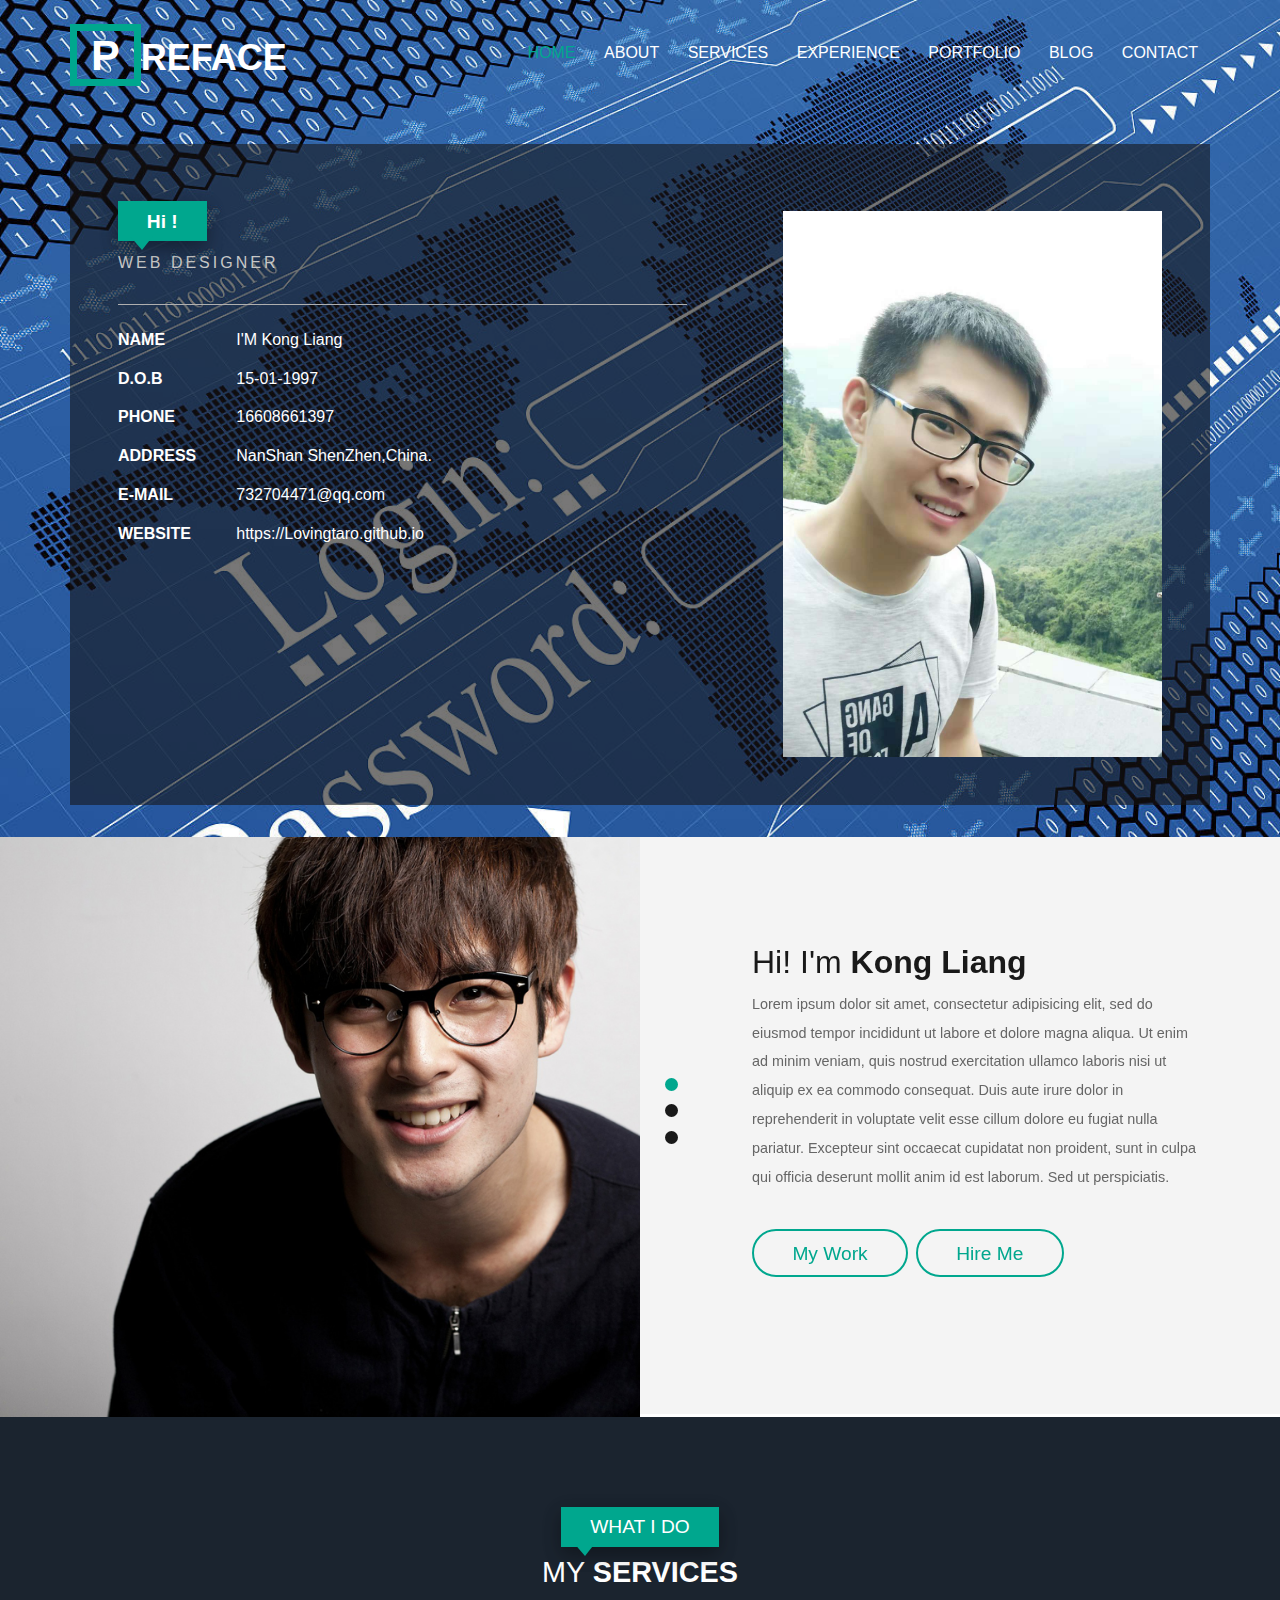
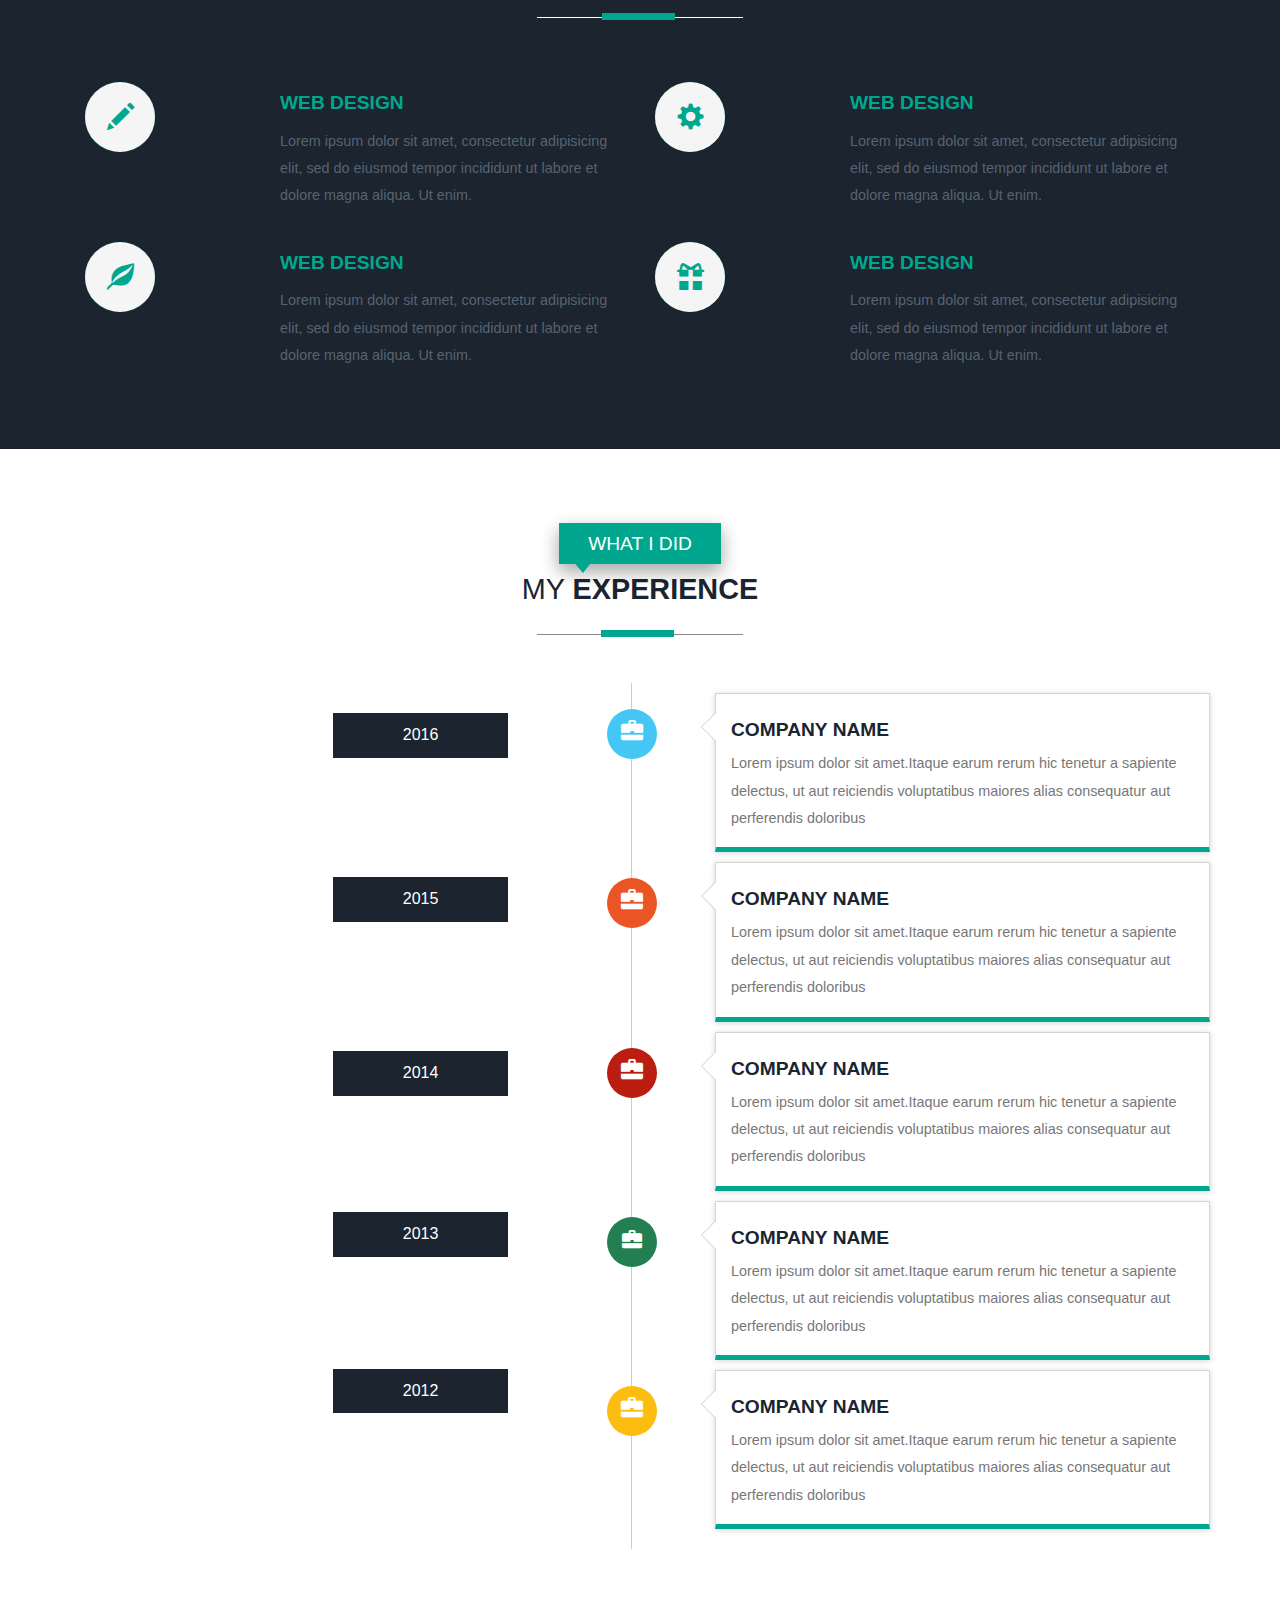
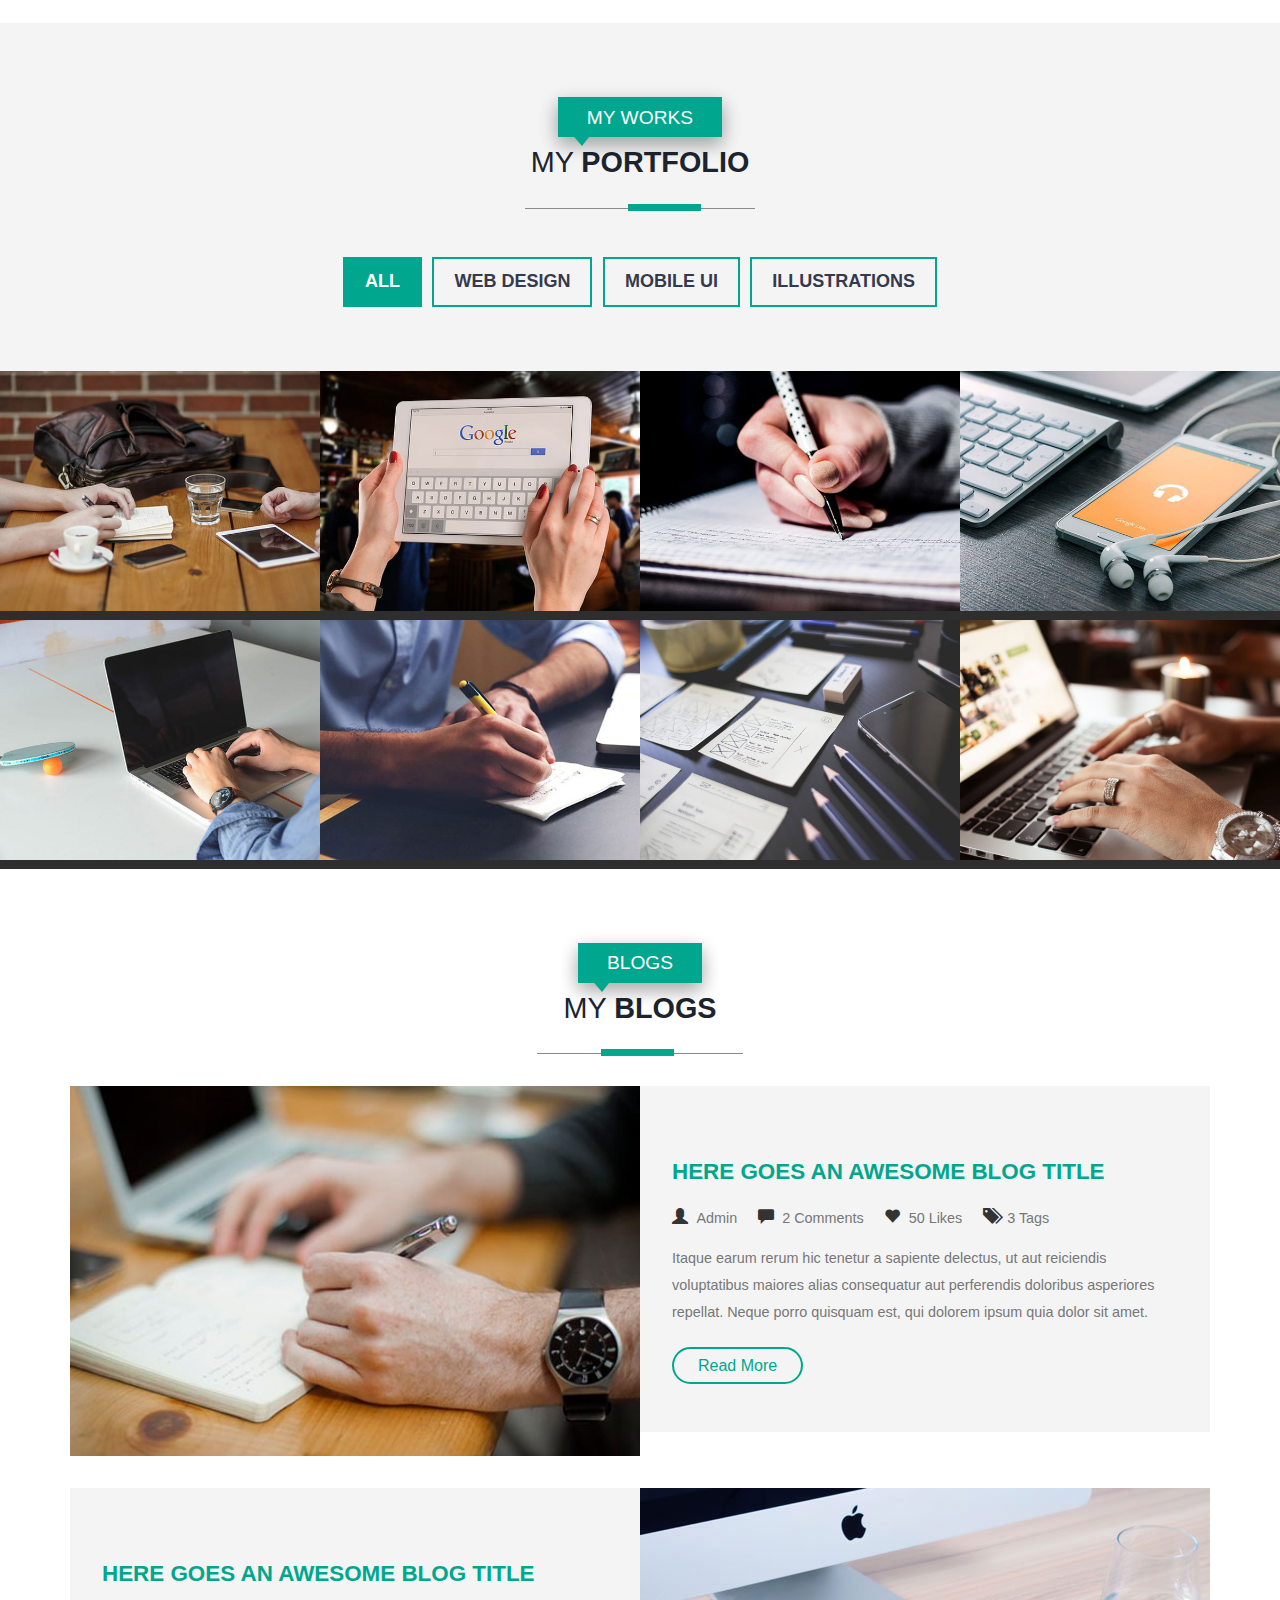
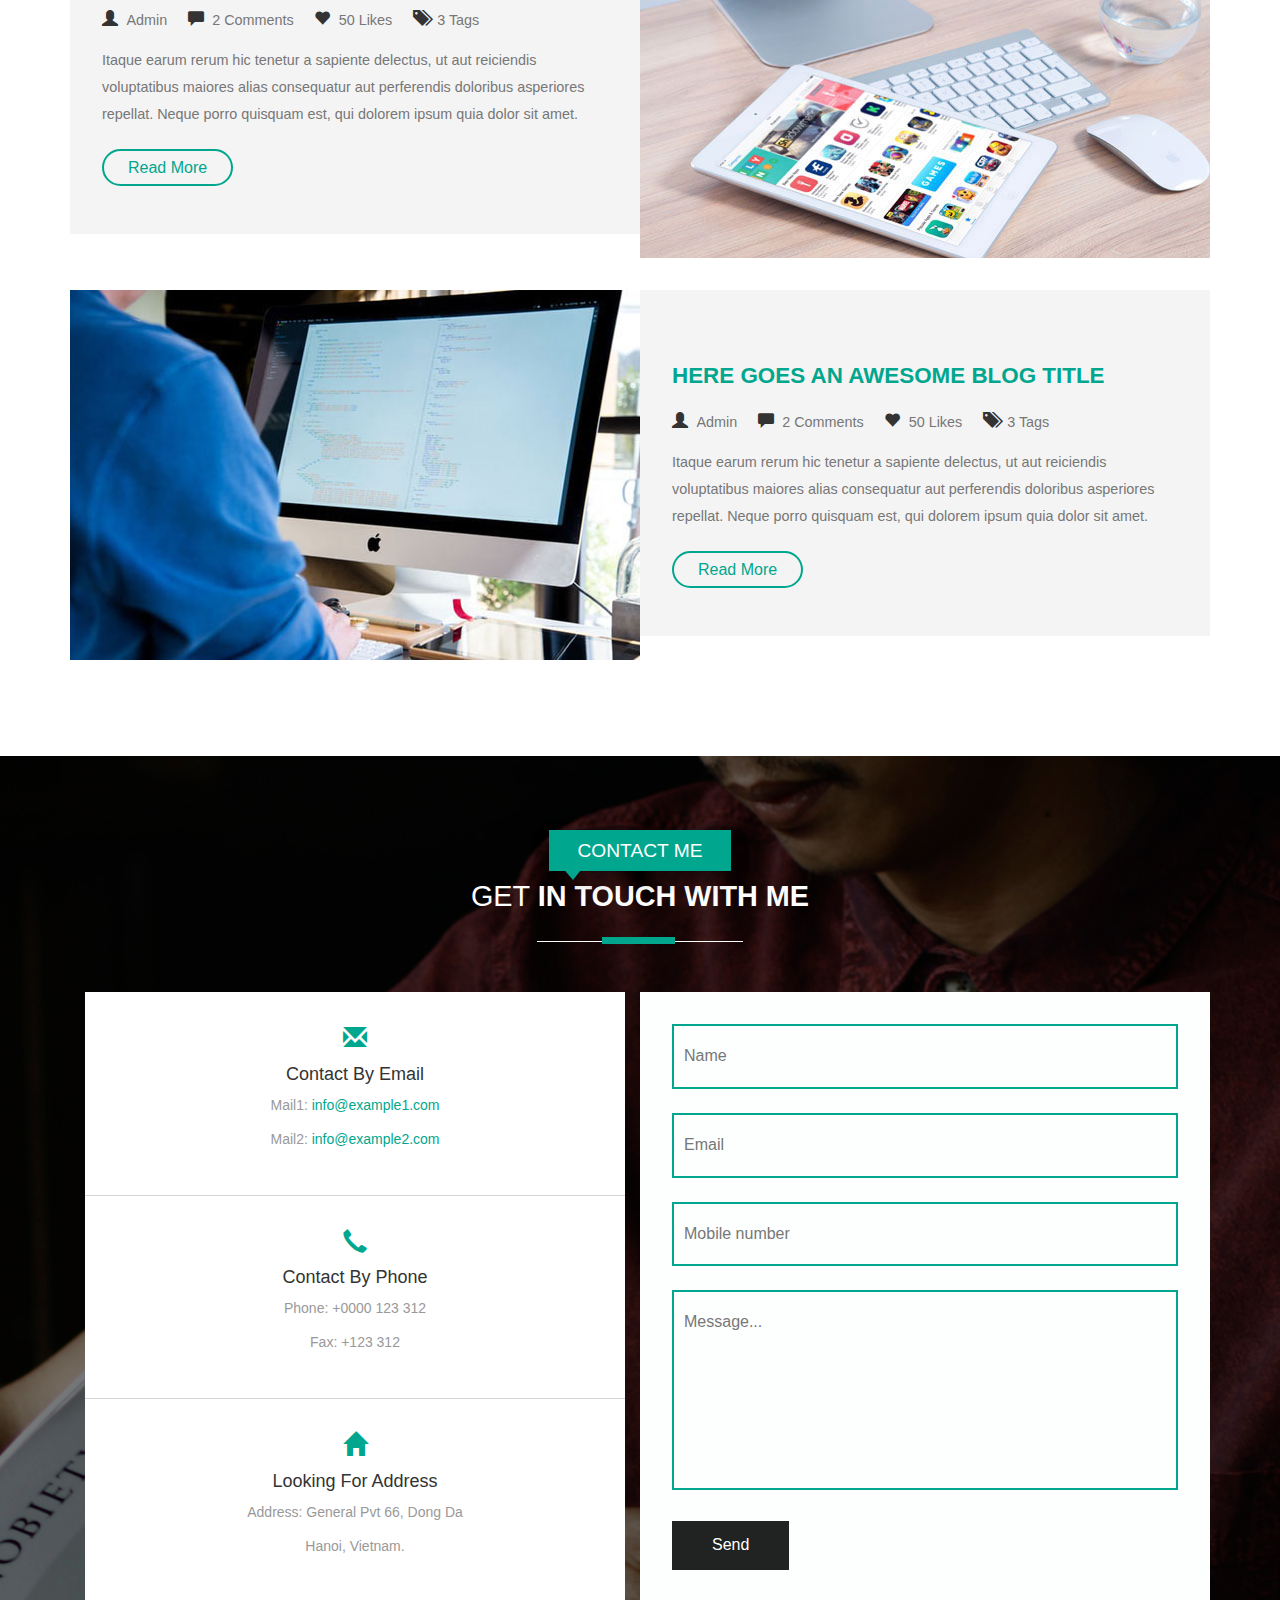
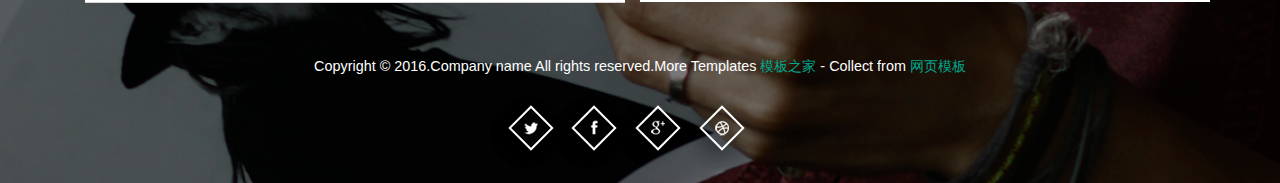
==== commit 0d1f32f5: "header" ====
--- a/index.html
+++ b/index.html
@@ -92,7 +92,7 @@
 							<li>
 								<ul class="address-text">
 									<li><b>PHONE </b></li>
-									<li>1660866197</li>
+									<li>16608661397</li>
 								</ul>
 							</li>
 							<li>
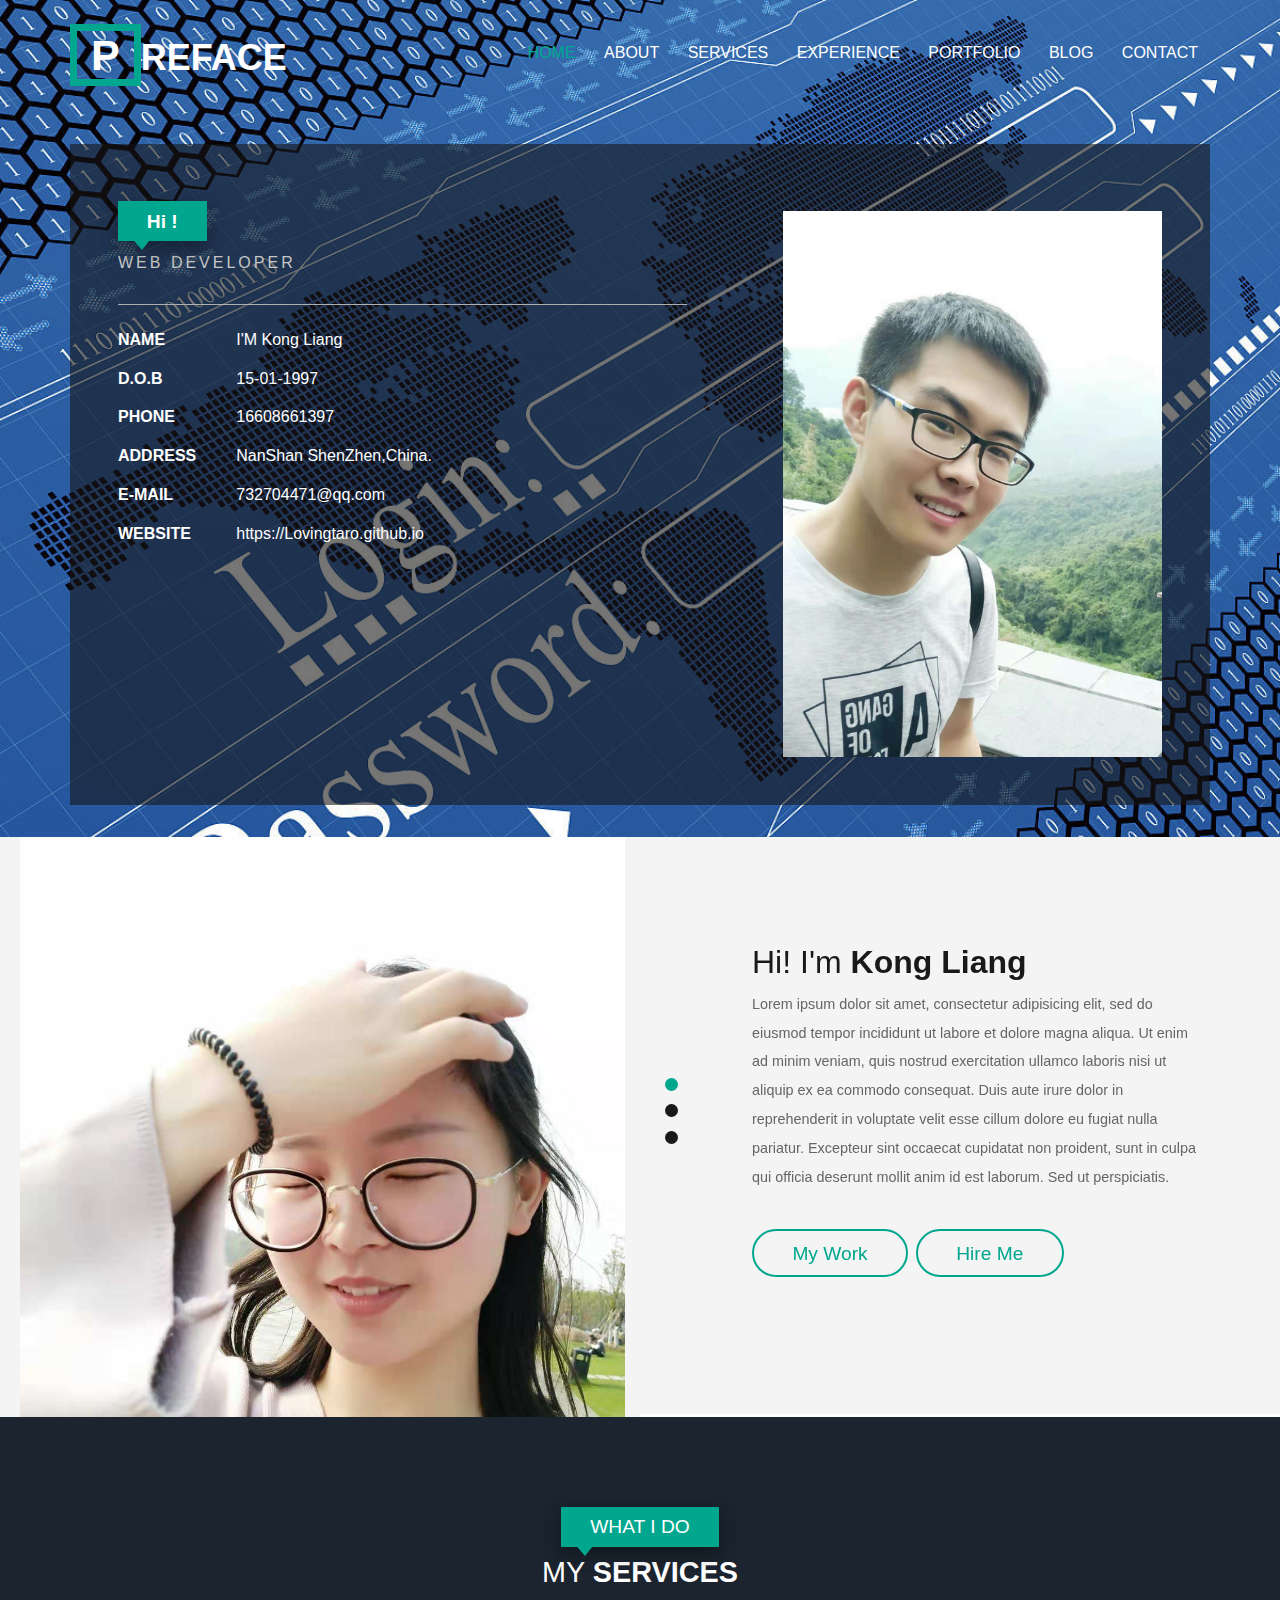
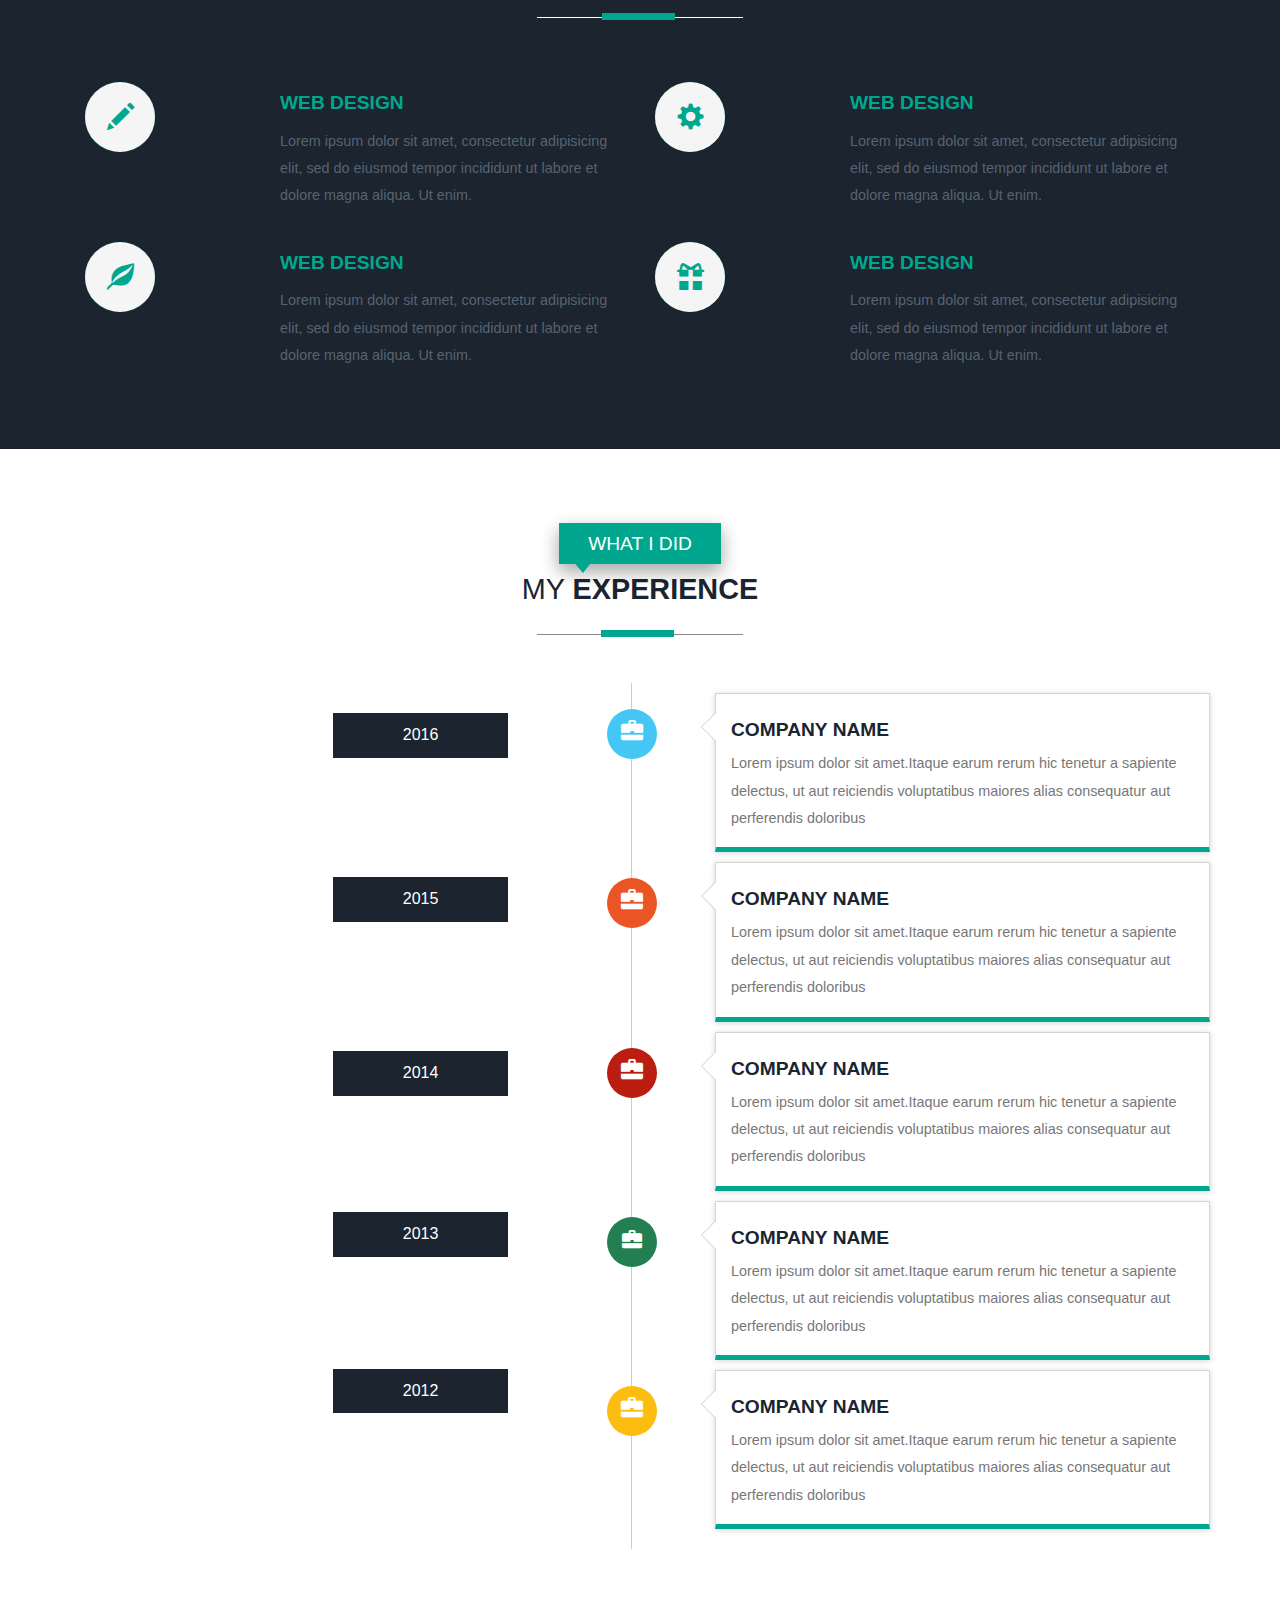
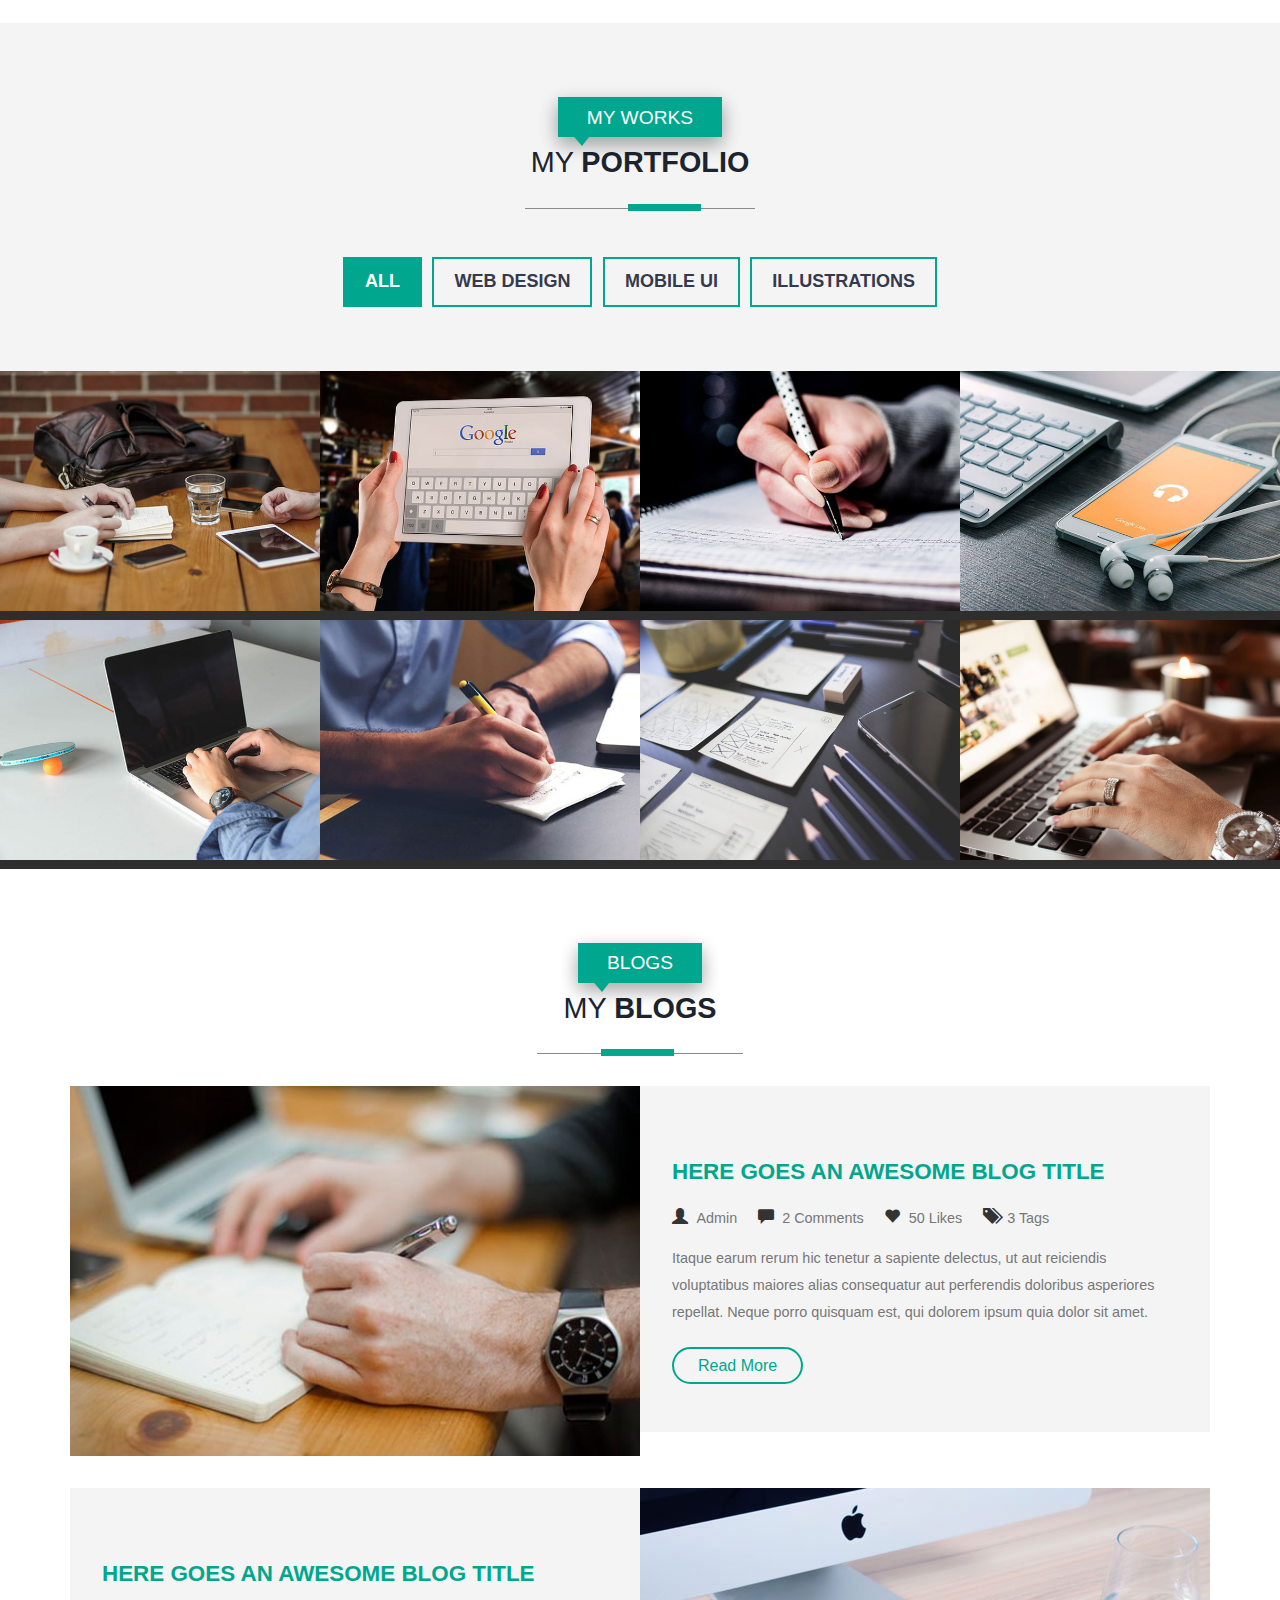
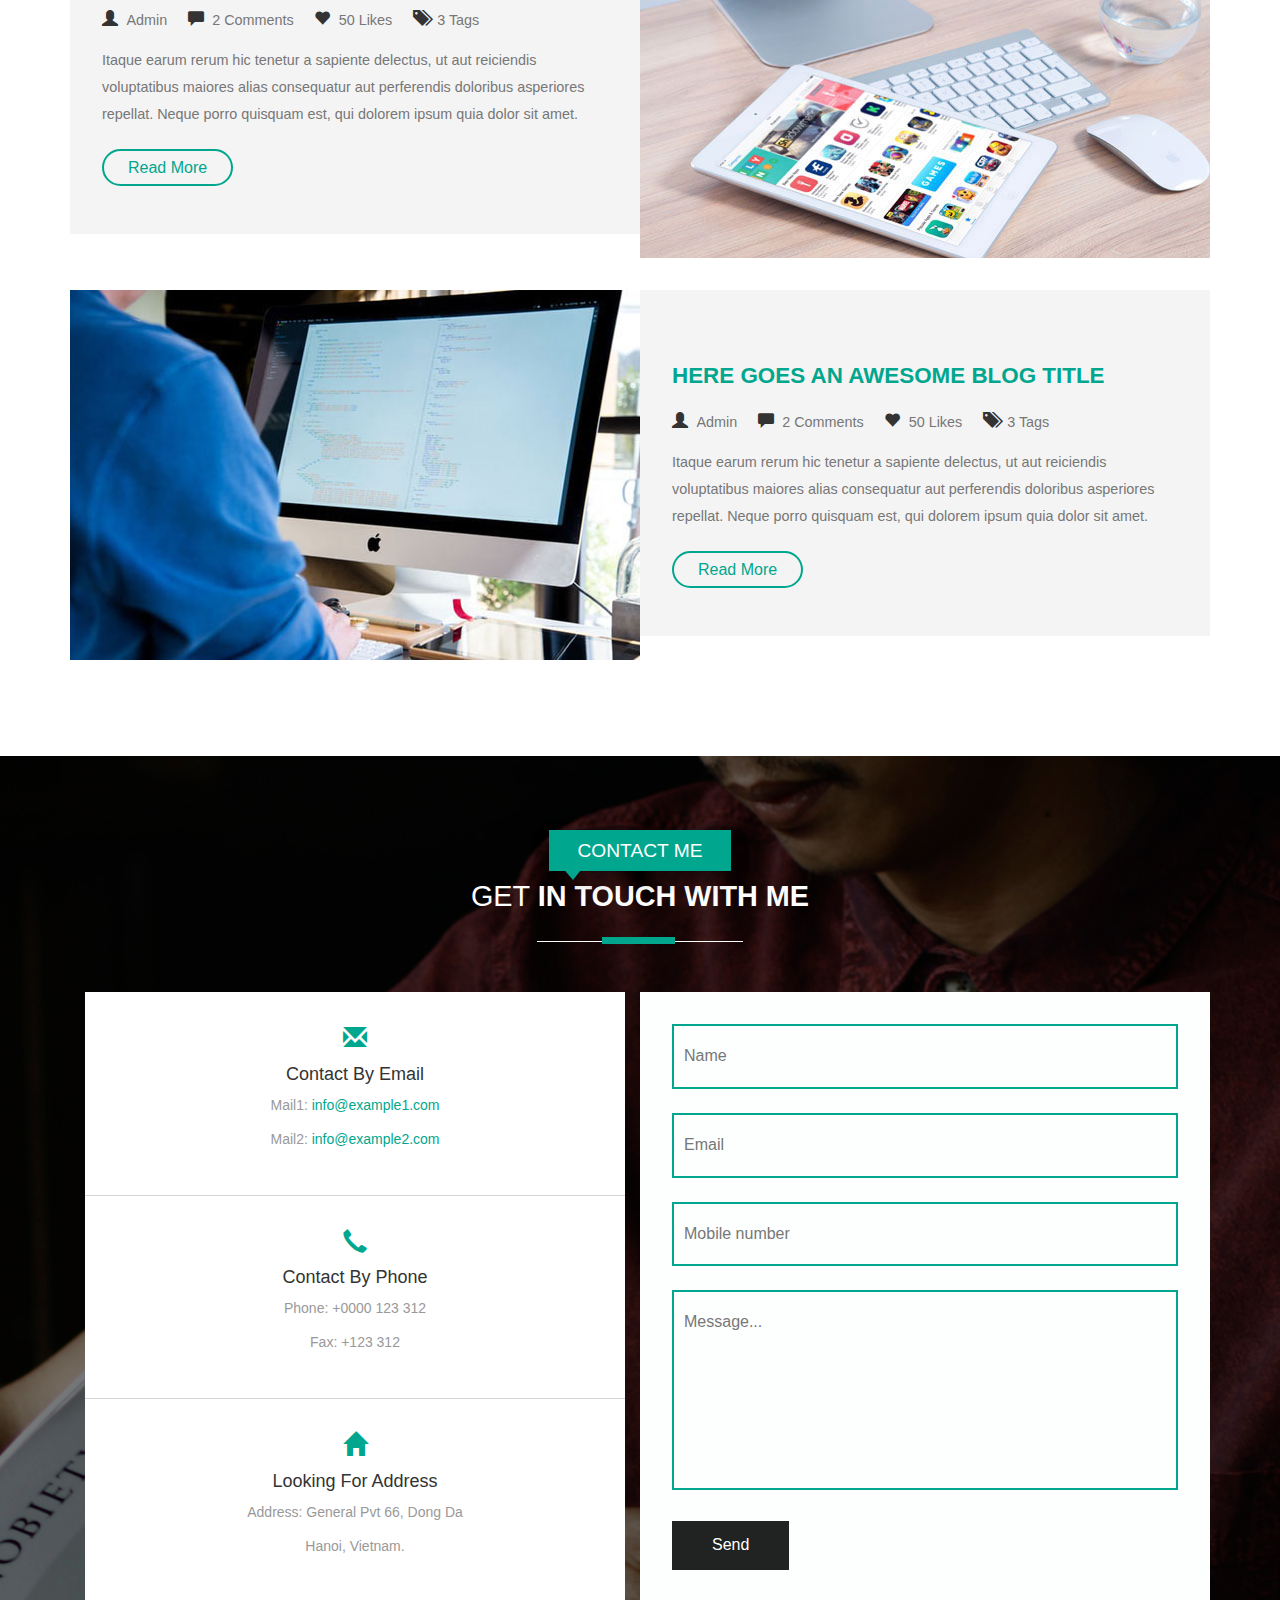
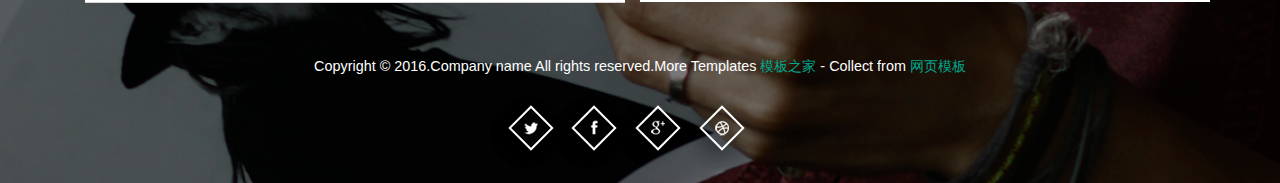
==== commit 872b0493: "littlecute" ====
--- a/index.html
+++ b/index.html
@@ -8,6 +8,7 @@
 	<script src="js/jquery.min.js"></script>
 	<!-- Custom Theme files -->
 	<link href="css/style.css" rel="stylesheet" type="text/css" />
+	<link rel="shortcut icon" href="favicon-2018111810360027.ico">
 	<!-- Custom Theme files -->
 	<meta name="viewport" content="width=device-width, initial-scale=1">
 	<meta http-equiv="Content-Type" content="text/html; charset=utf-8" />
@@ -74,7 +75,7 @@
 				<div class="banner-info">
 					<div class="col-md-7 header-right">
 						<h1>Hi !</h1>
-						<h6>WEB DESIGNER</h6>
+						<h6>WEB DEVELOPER</h6>
 						<ul class="address">
 
 							<li>
@@ -174,7 +175,7 @@
 			</div>
 		</div>
 		<div class="col-md-6 about-right">
-
+			<div class="about-rightimg"></div>
 		</div>
 		<div class="clearfix"> </div>
 		<link href="css/owl.carousel.css" rel="stylesheet">
--- a/css/style.css
+++ b/css/style.css
@@ -466,15 +466,25 @@
 	-ms-border-radius:1.5em;
 }
 .about-right{
-	    float: left;
-	padding:0;
-	background:url(../images/about-pic.jpg) no-repeat 0px 0px;
+	 background-color: #f4f4f4;
+	/* opacity: 0.6; */
+	z-index: 1;
+}
+.about-rightimg{
+	float: left;
+	padding:0px;
+	width: 100%;
+	height:580px;
+	background:url(../images/about-pic.jpg) no-repeat 5px -32px;
 	min-height:580px;
-	background-size: cover;
+	/* width:100%;*/
+	height:580px;
+	background-size:cover;
    -o-background-size: cover;
    -webkit-background-size: cover;
    -moz-background-size: cover;
    -ms-background-size: cover;
+   z-index: 666;
 }
 /*-- services --*/
 .service-head h3{
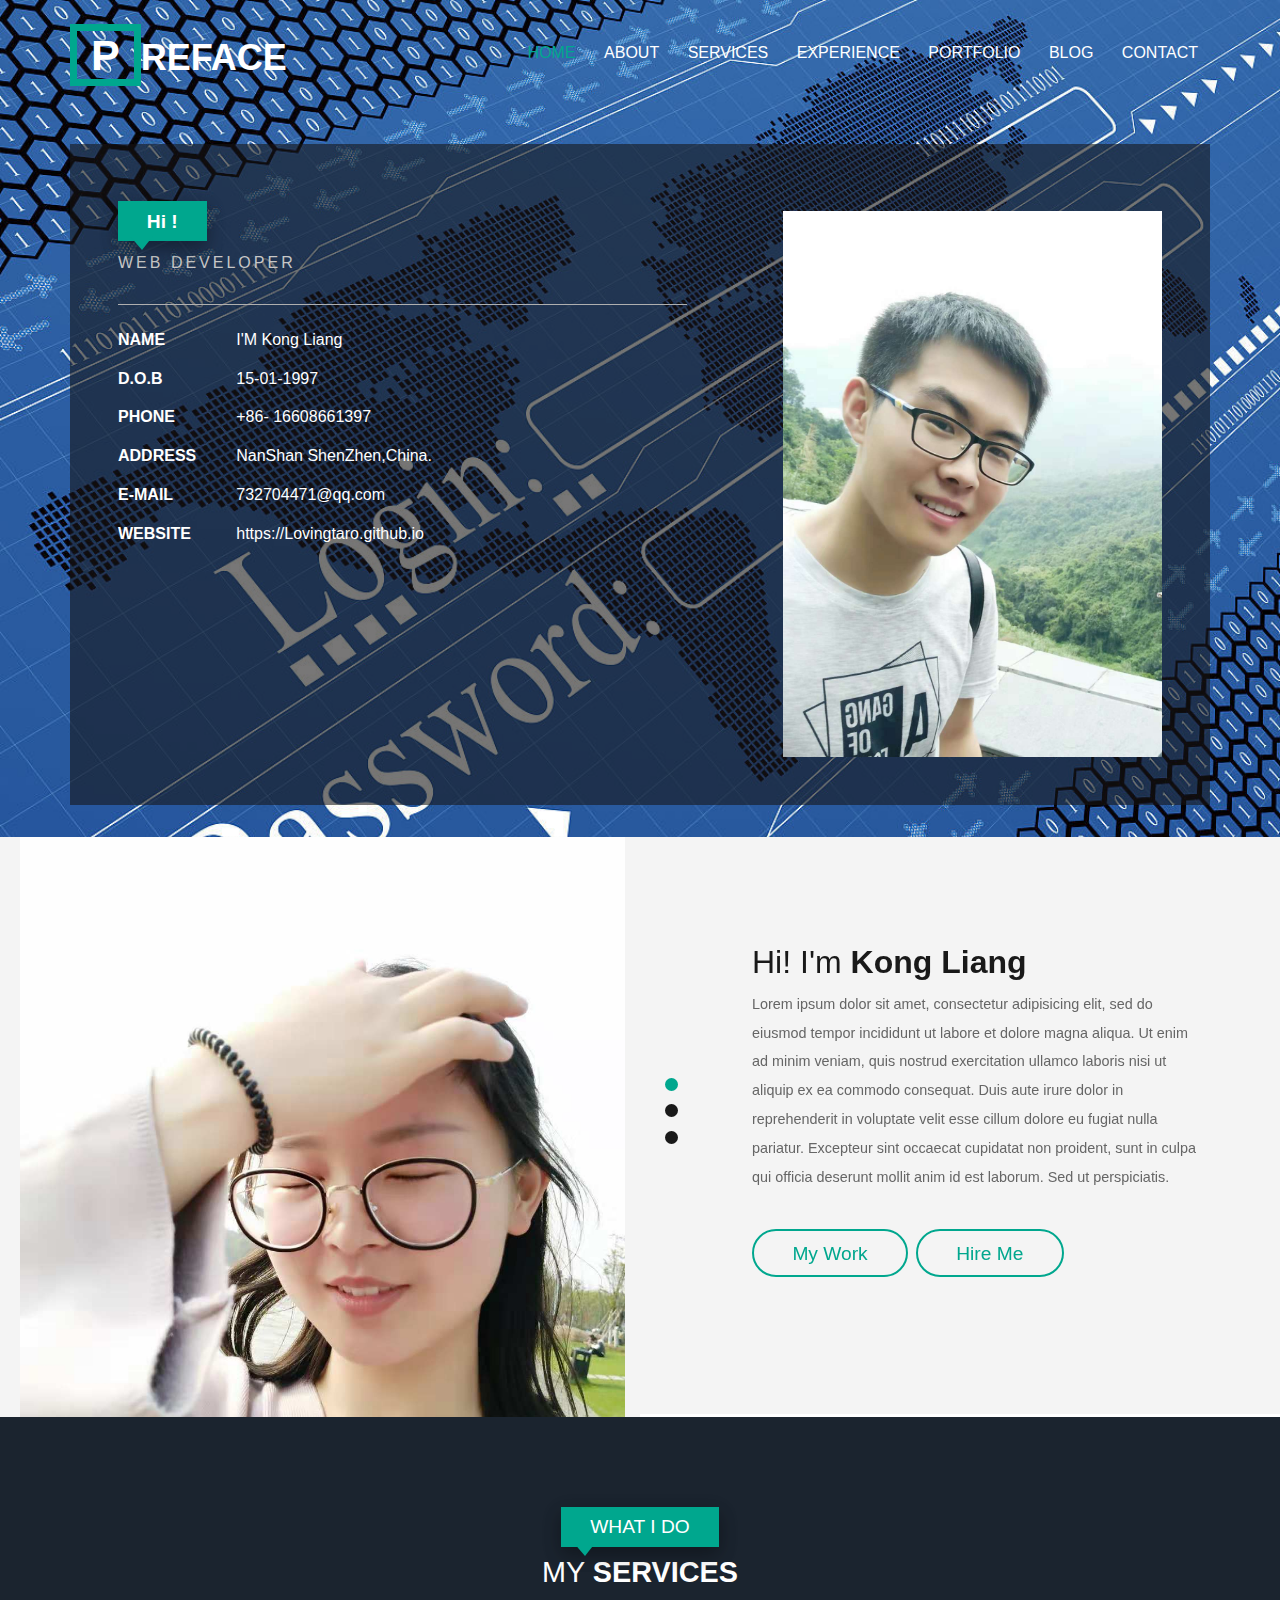
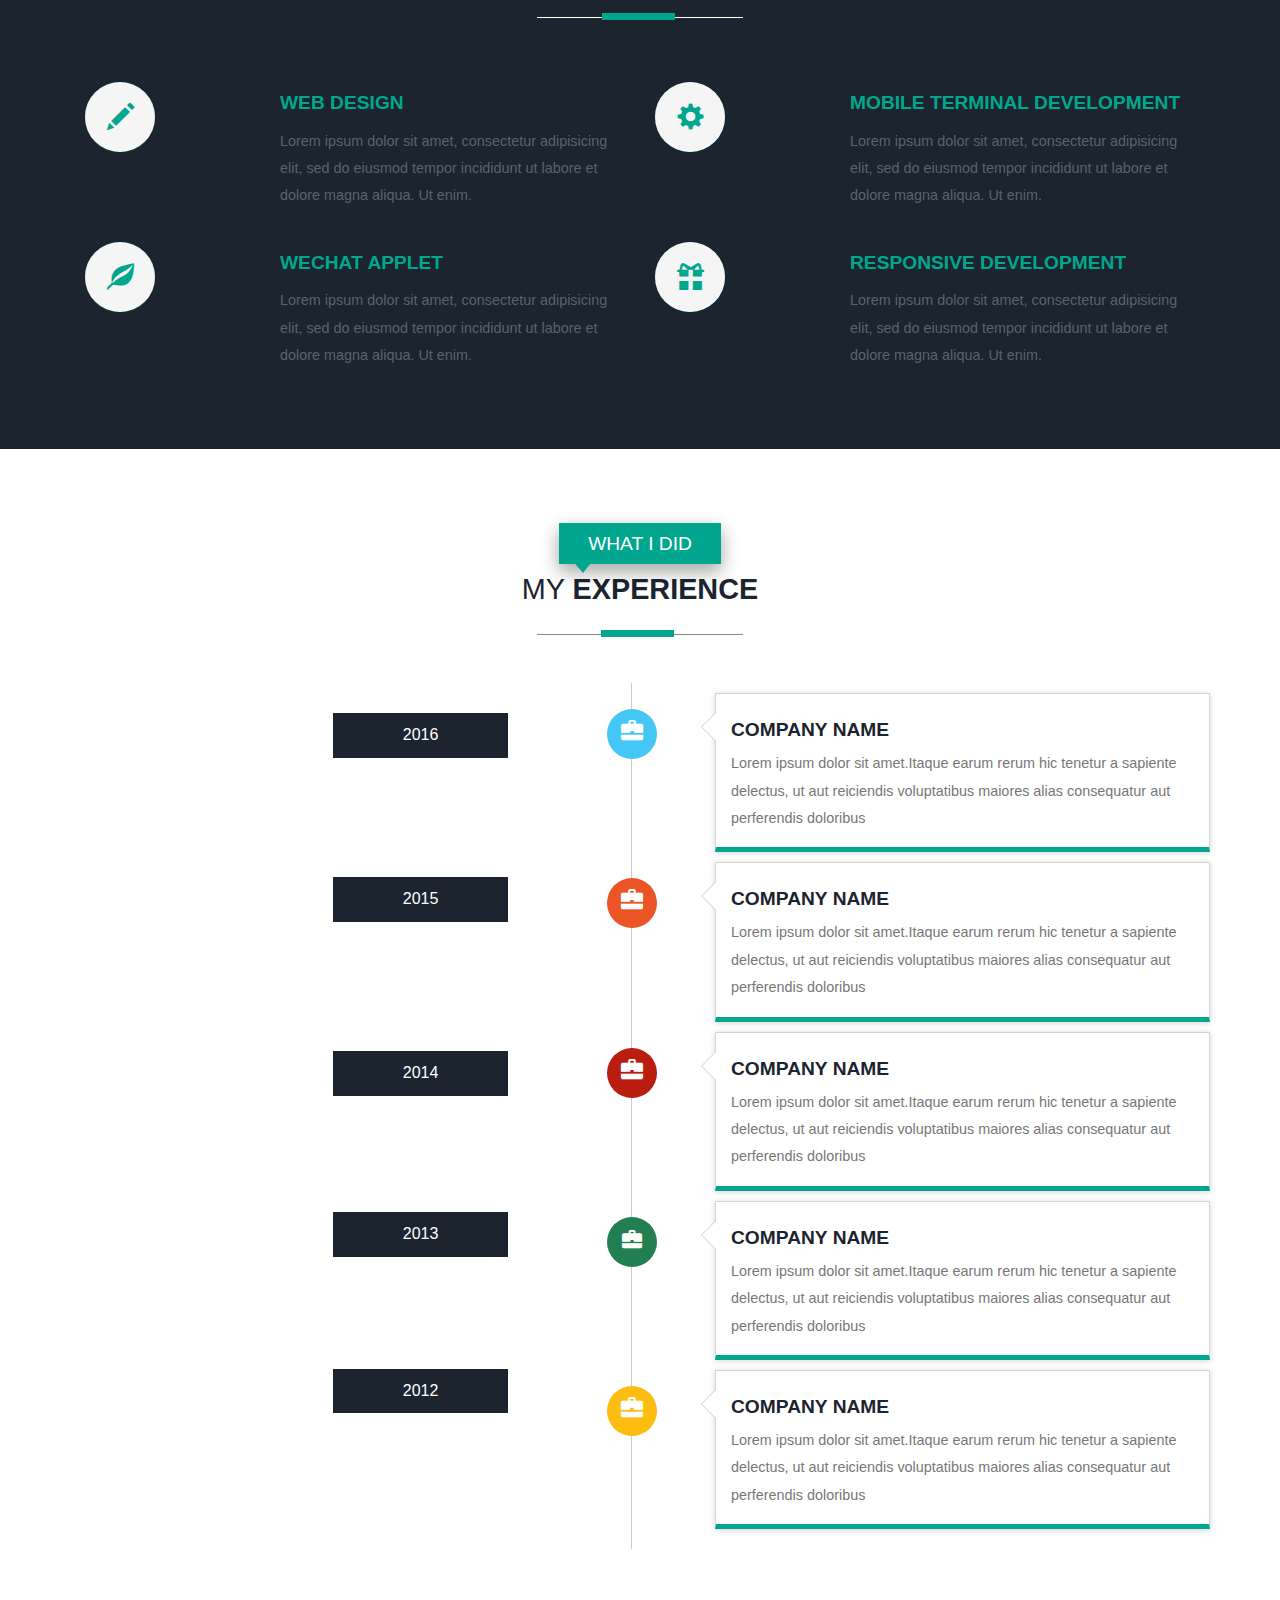
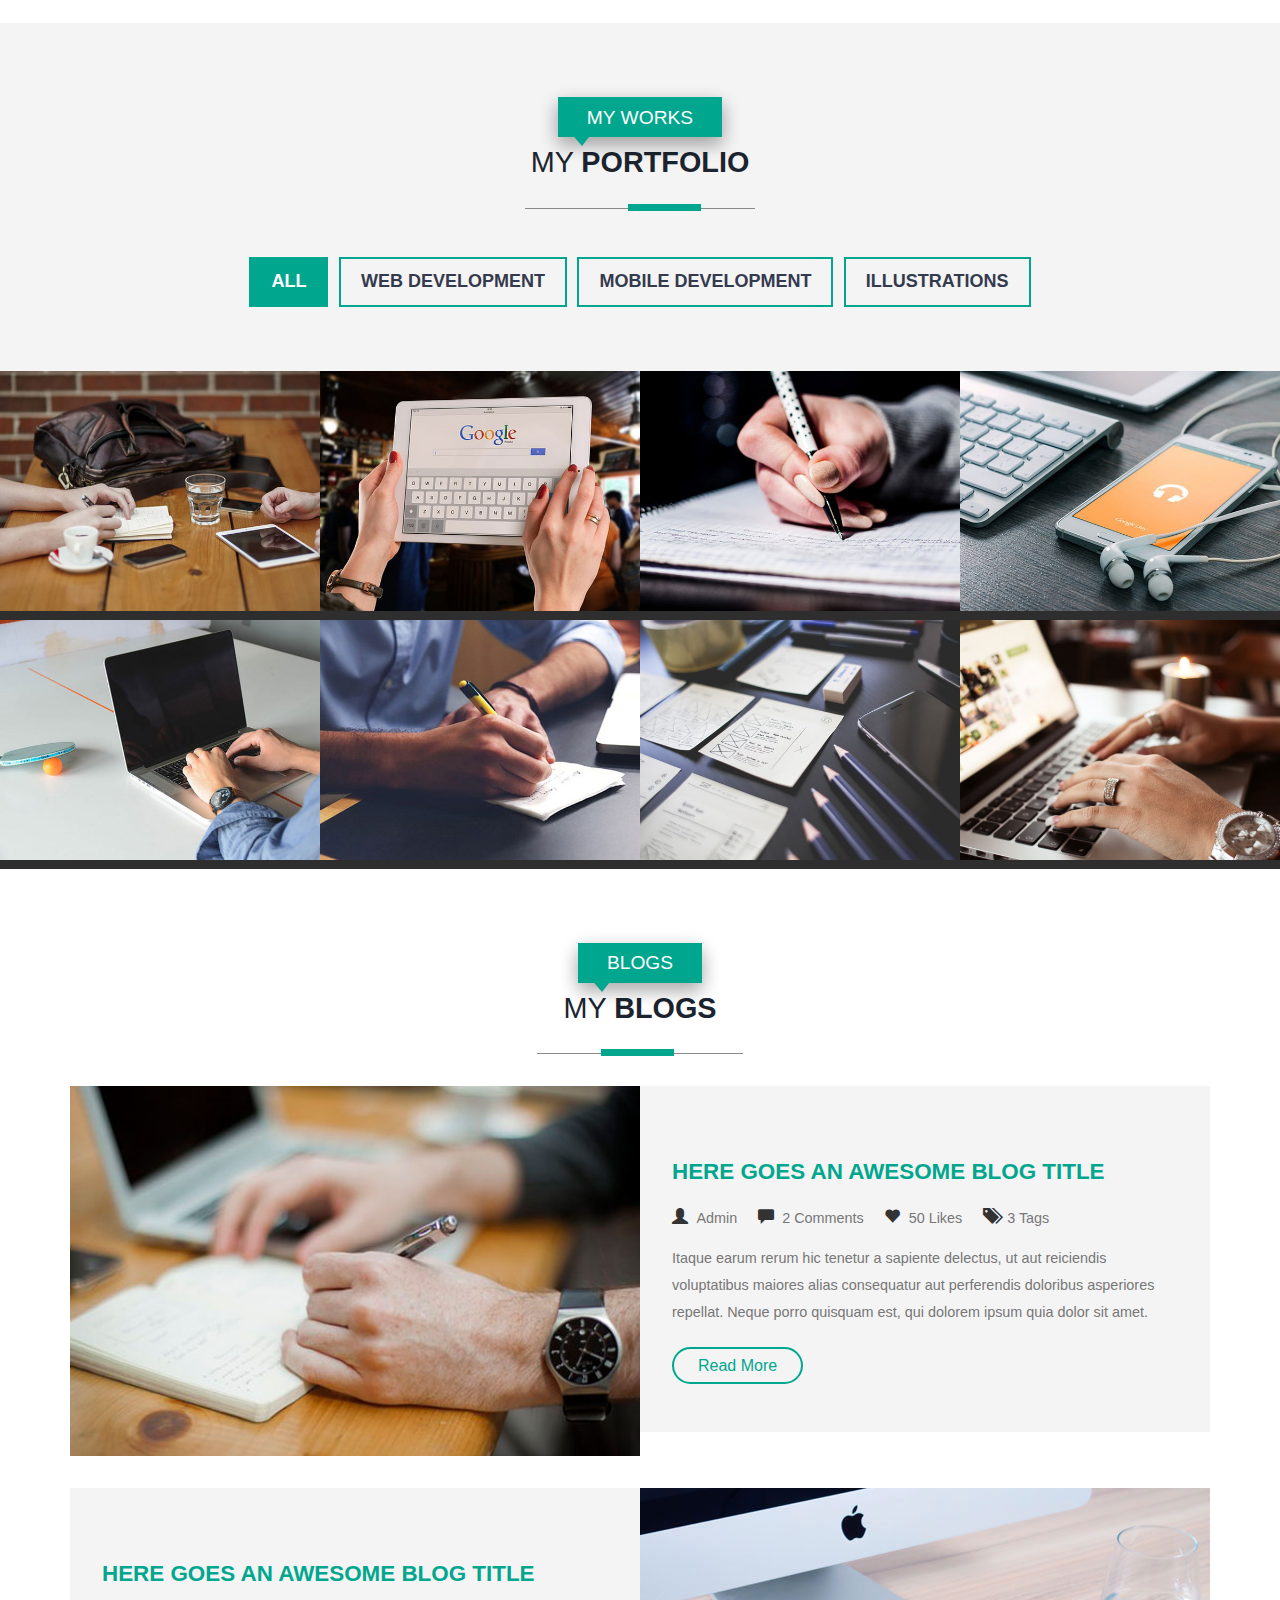
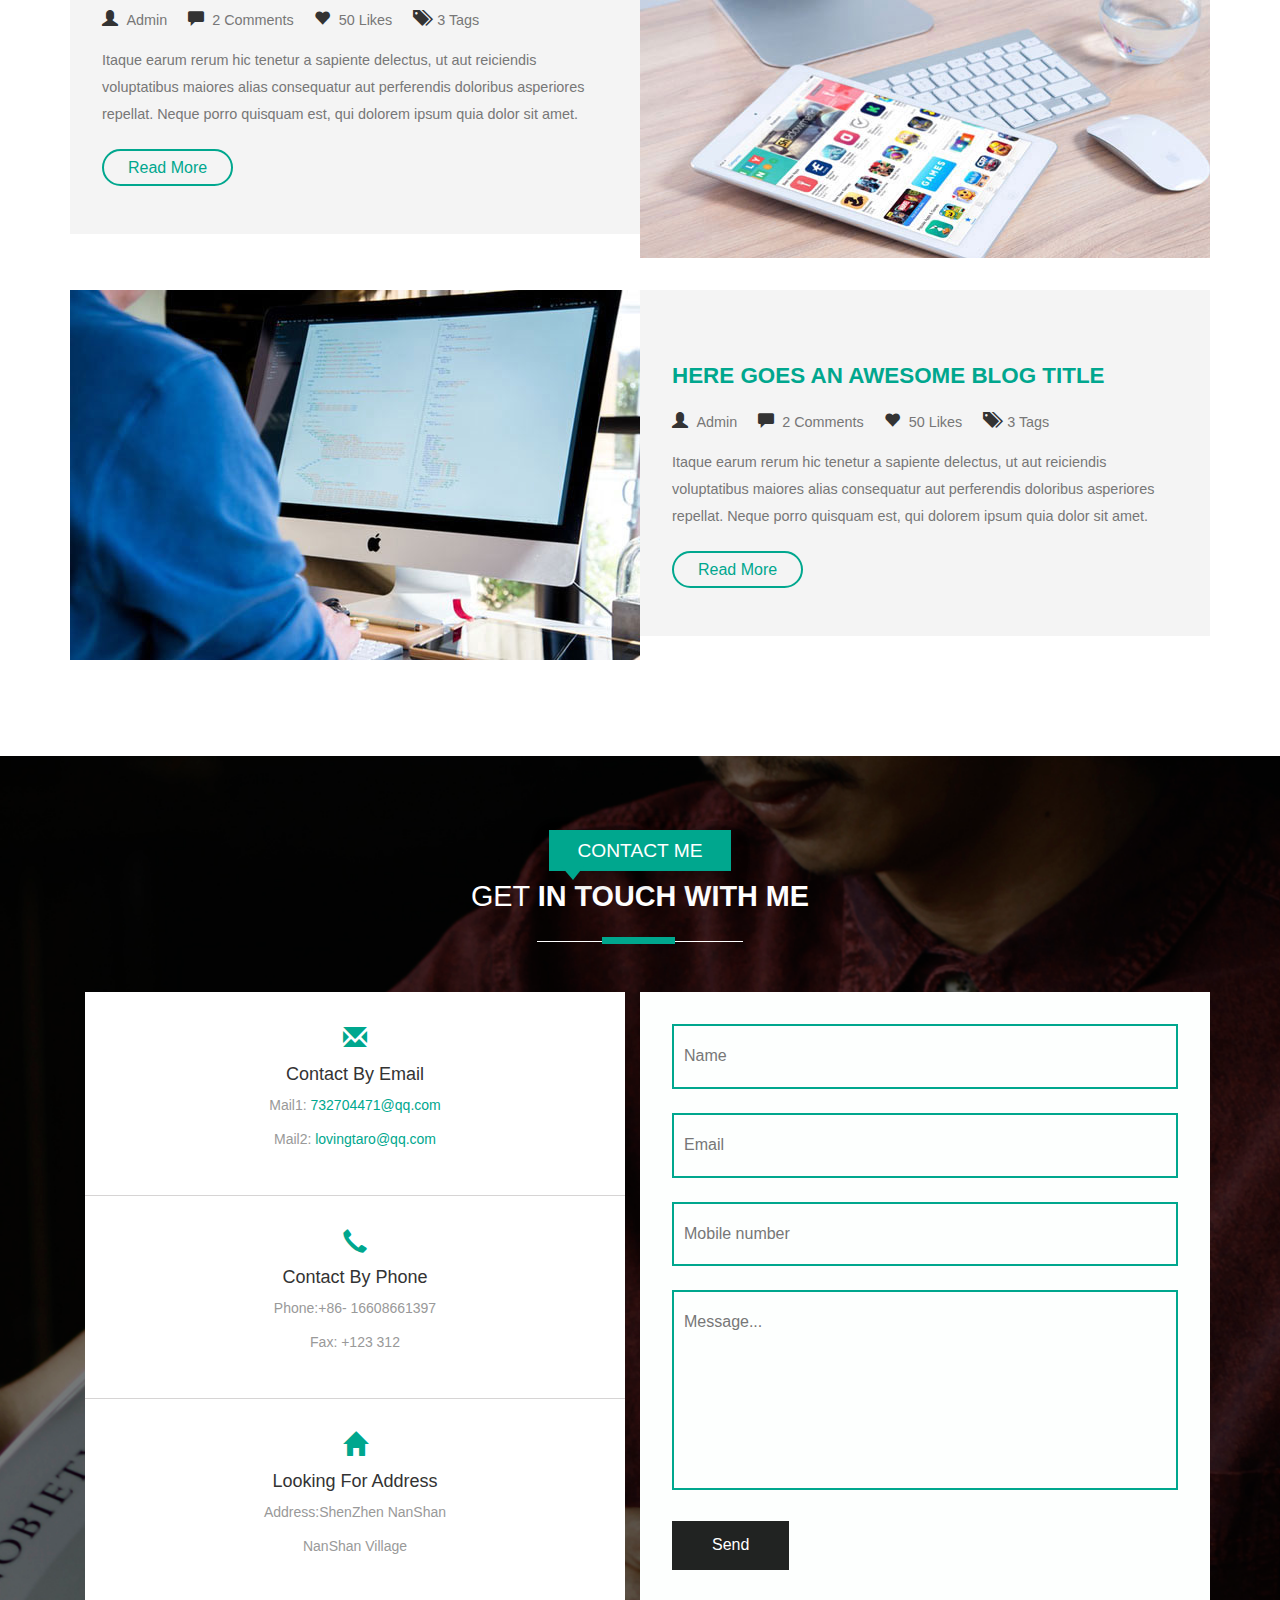
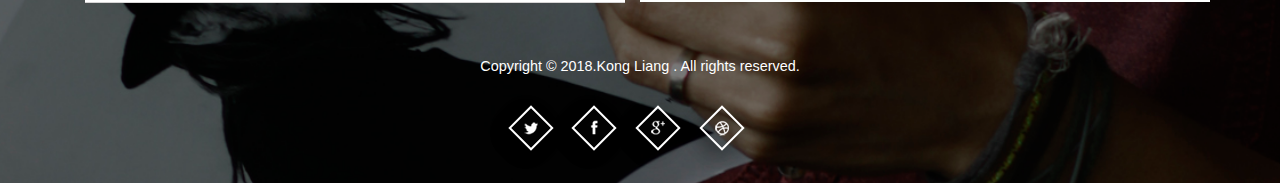
==== commit 02a3ef78: "information" ====
--- a/index.html
+++ b/index.html
@@ -93,7 +93,7 @@
 							<li>
 								<ul class="address-text">
 									<li><b>PHONE </b></li>
-									<li>16608661397</li>
+									<li>+86- 16608661397</li>
 								</ul>
 							</li>
 							<li>
@@ -237,7 +237,7 @@
 						</div>
 					</div>
 					<div class="col-xs-8 wthree_about_right_grid_right">
-						<h4>Web Design</h4>
+						<h4>Mobile terminal Development</h4>
 						<p>Lorem ipsum dolor sit amet, consectetur adipisicing elit, sed do eiusmod tempor incididunt ut labore et dolore
 							magna aliqua. Ut enim.</p>
 					</div>
@@ -250,7 +250,7 @@
 						</div>
 					</div>
 					<div class="col-xs-8 wthree_about_right_grid_right">
-						<h4>Web Design</h4>
+						<h4>WeChat Applet</h4>
 						<p>Lorem ipsum dolor sit amet, consectetur adipisicing elit, sed do eiusmod tempor incididunt ut labore et dolore
 							magna aliqua. Ut enim.</p>
 					</div>
@@ -263,7 +263,7 @@
 						</div>
 					</div>
 					<div class="col-xs-8 wthree_about_right_grid_right">
-						<h4>Web Design</h4>
+						<h4>Responsive Development</h4>
 						<p>Lorem ipsum dolor sit amet, consectetur adipisicing elit, sed do eiusmod tempor incididunt ut labore et dolore
 							magna aliqua. Ut enim.</p>
 					</div>
@@ -391,8 +391,8 @@
 				<div id="horizontalTab" style="display: block; width: 100%; margin: 0px;">
 					<ul class="resp-tabs-list">
 						<li class="resp-tab-item" aria-controls="tab_item-0" role="tab"><span>ALL</span></li>
-						<li class="resp-tab-item" aria-controls="tab_item-1" role="tab"><span>WEB DESIGN</span></li>
-						<li class="resp-tab-item" aria-controls="tab_item-2" role="tab"><span>MOBILE UI</span></li>
+<li class="resp-tab-item" aria-controls="tab_item-1" role="tab"><span>WEB DEVELOPMENT</span></li>
+<li class="resp-tab-item" aria-controls="tab_item-2" role="tab"><span>MOBILE DEVELOPMENT</span></li>
 						<li class="resp-tab-item" aria-controls="tab_item-3" role="tab"><span>ILLUSTRATIONS</span></li>
 					</ul>
 					<div class="resp-tabs-container">
@@ -676,8 +676,8 @@
 							<span class="glyphicon glyphicon-envelope" aria-hidden="true"></span>
 							<h4>Contact By Email</h4>
 							<ul>
-								<li>Mail1: <a href="mailto:info@example.com">info@example1.com</a></li>
-								<li>Mail2: <a href="mailto:info@example.com">info@example2.com</a></li>
+								<li>Mail1: <a href="mailto:732704471@qq.com">732704471@qq.com</a></li>
+								<li>Mail2: <a href="mailto:lovingtaro@qq.com">lovingtaro@qq.com</a></li>
 							</ul>
 						</div>
 					</div>
@@ -686,7 +686,7 @@
 							<span class="glyphicon glyphicon-earphone" aria-hidden="true"></span>
 							<h4>Contact By Phone</h4>
 							<ul>
-								<li>Phone: +0000 123 312</li>
+								<li>Phone:+86- 16608661397</li>
 								<li>Fax: +123 312</li>
 							</ul>
 						</div>
@@ -696,8 +696,8 @@
 							<span class="glyphicon glyphicon-home" aria-hidden="true"></span>
 							<h4>Looking For Address</h4>
 							<ul>
-								<li>Address: General Pvt 66, Dong Da</li>
-								<li>Hanoi, Vietnam.</li>
+								<li>Address:ShenZhen NanShan</li>
+								<li>NanShan Village</li>
 							</ul>
 						</div>
 					</div>
@@ -720,8 +720,7 @@
 				<div class="clearfix"></div>
 			</div>
 			<div class="copy_right text-center">
-				<p>Copyright &copy; 2016.Company name All rights reserved.More Templates <a href="http://www.cssmoban.com/" target="_blank"
-					 title="模板之家">模板之家</a> - Collect from <a href="http://www.cssmoban.com/" title="网页模板" target="_blank">网页模板</a></p>
+				<p>Copyright &copy; 2018.Kong Liang . All rights reserved.</p>
 				<ul class="social-icons two">
 					<li><a href="#"> </a></li>
 					<li><a href="#" class="fb"> </a></li>
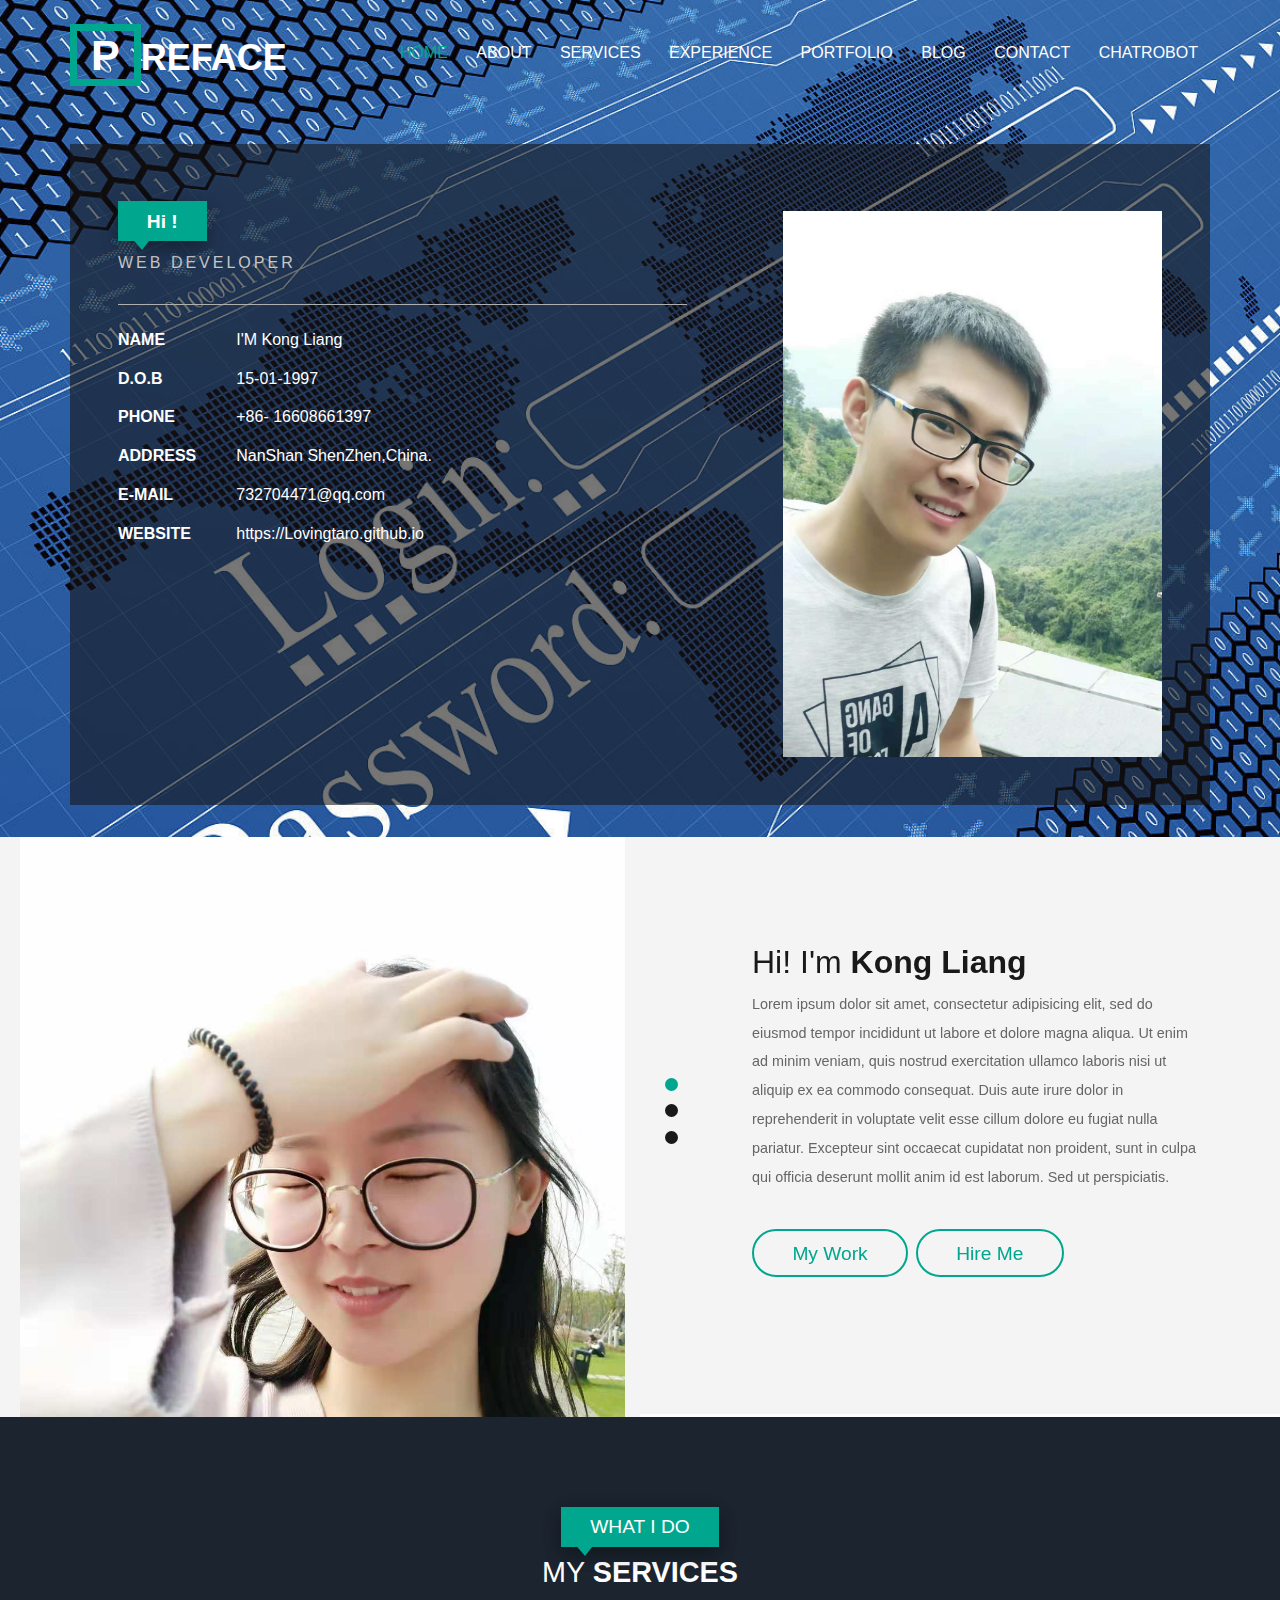
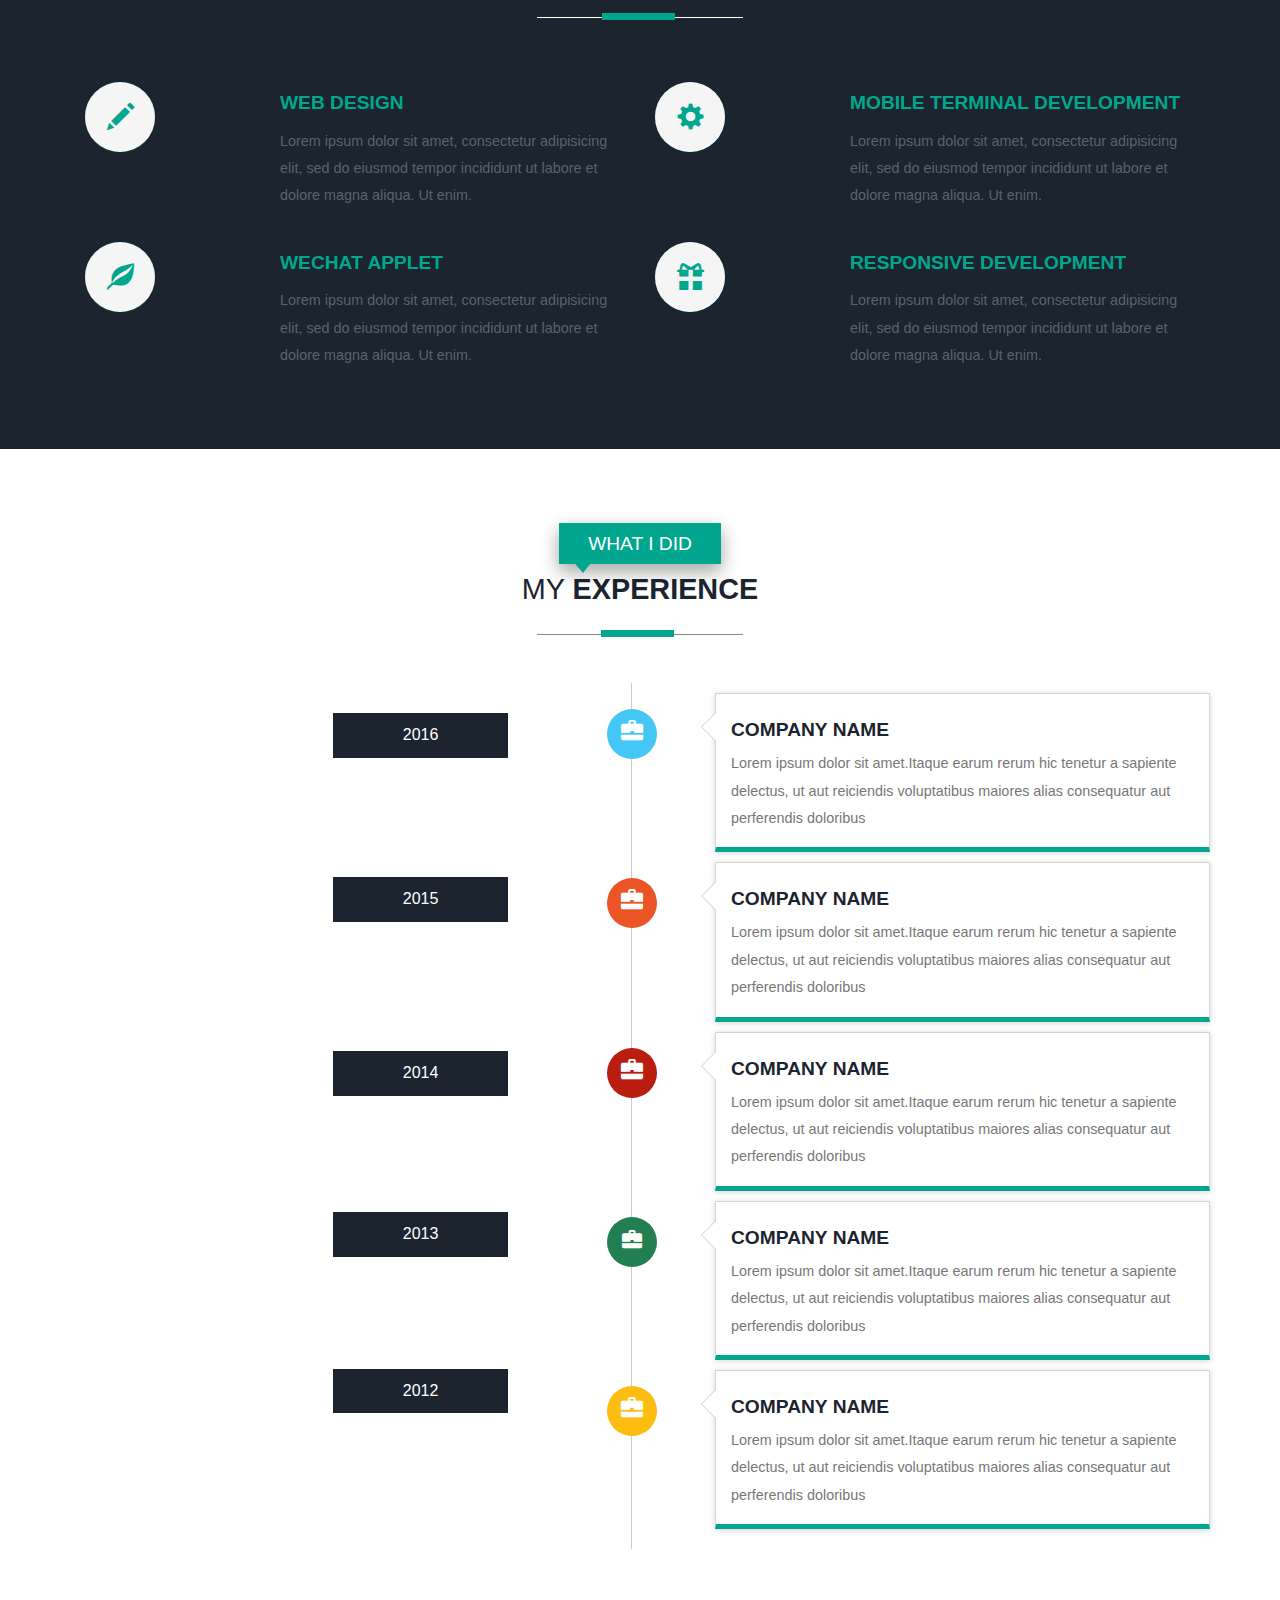
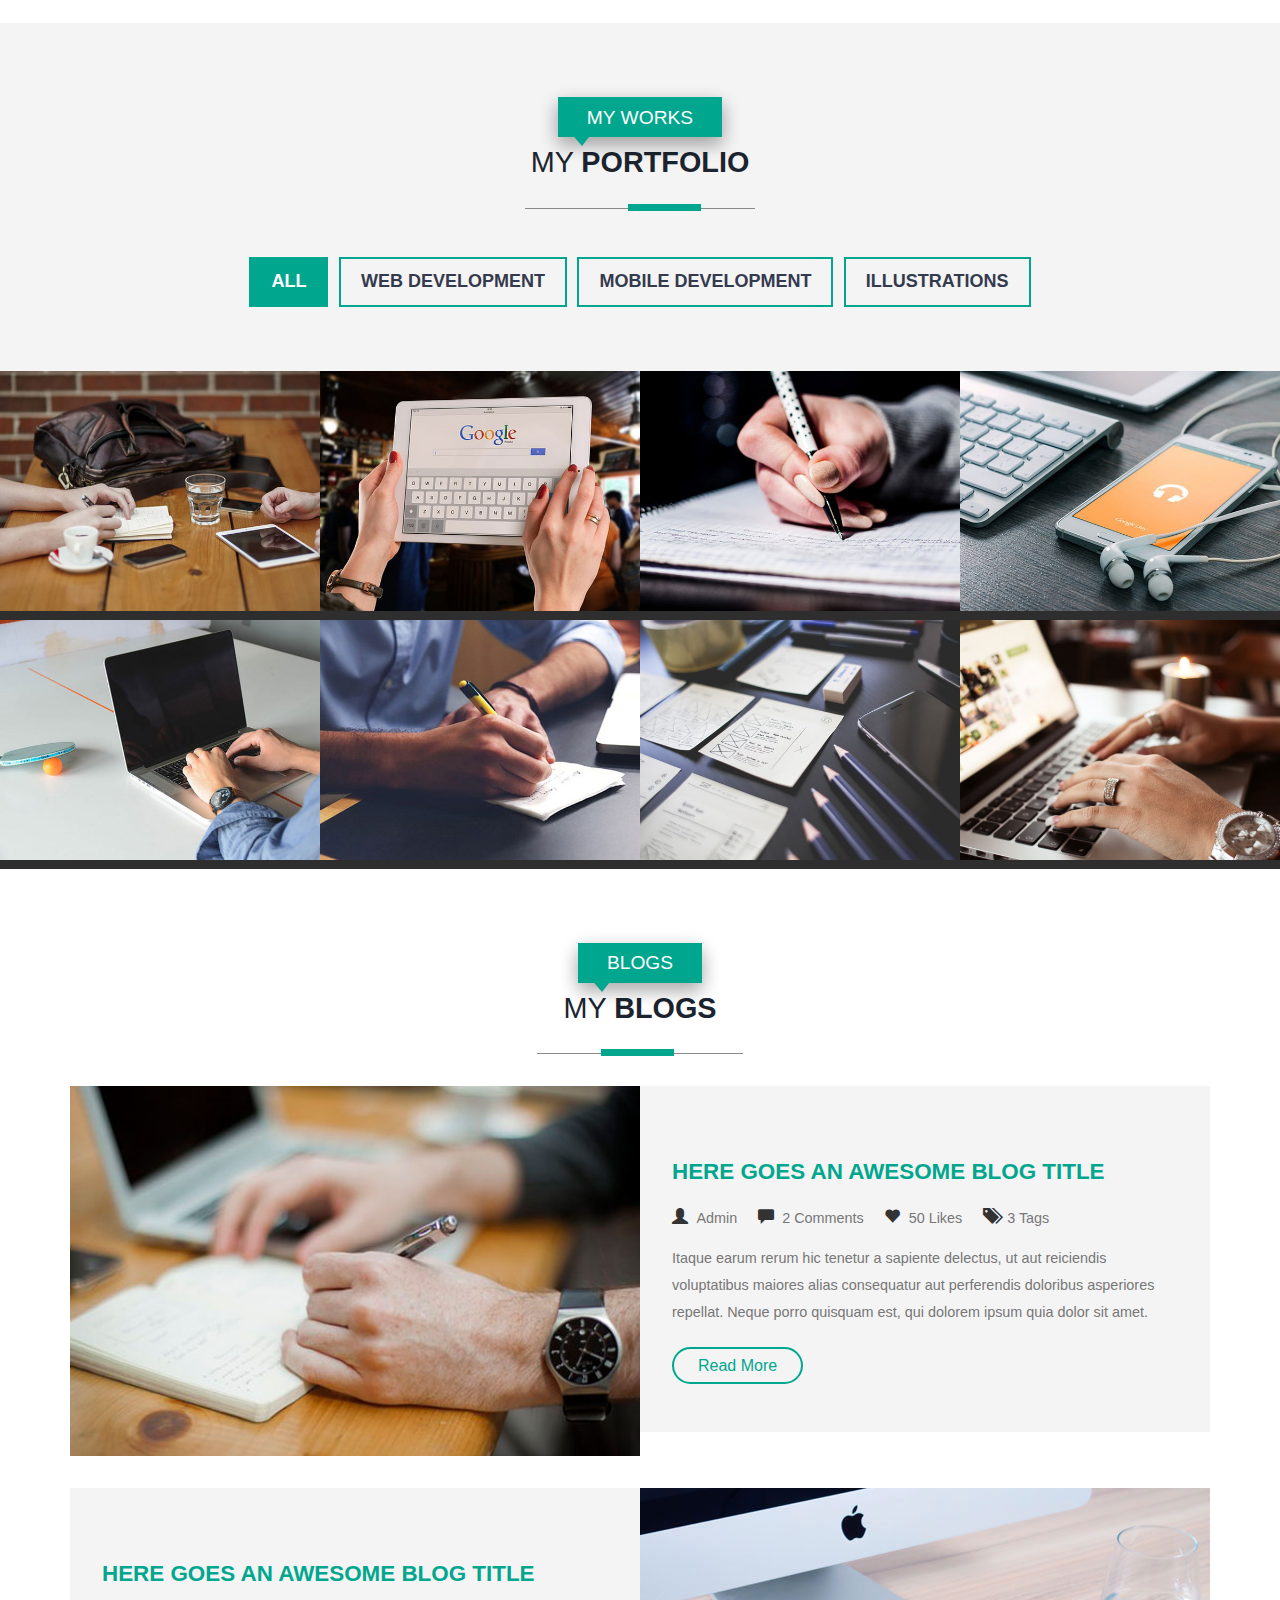
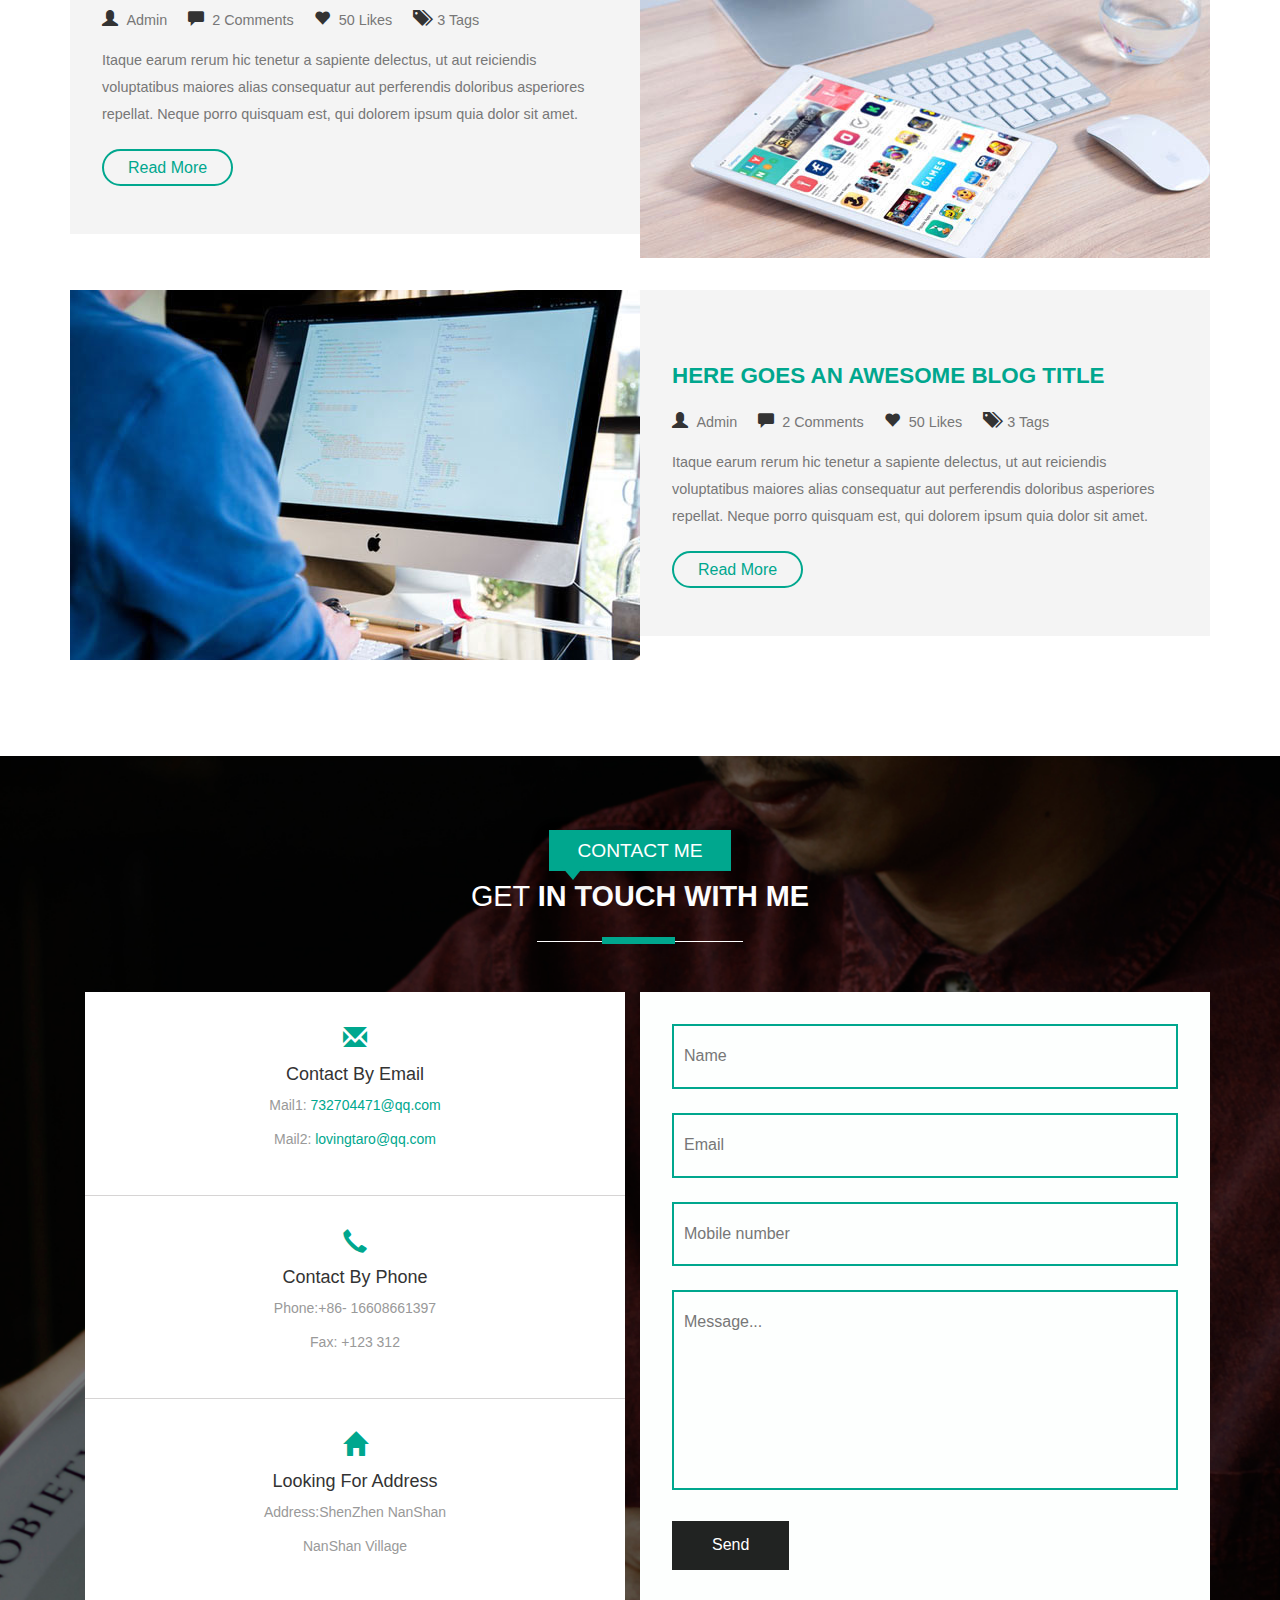
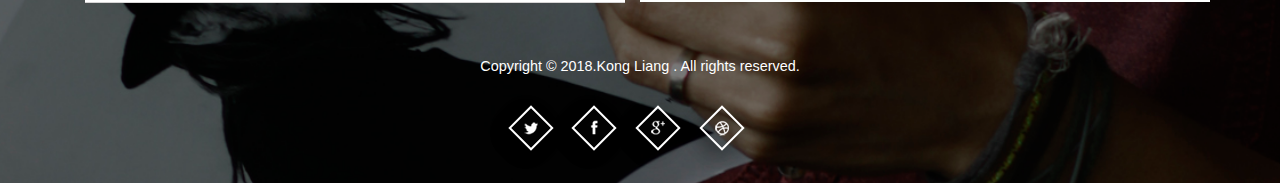
==== commit 5dd5fcd9: "wechat" ====
--- a/index.html
+++ b/index.html
@@ -56,6 +56,7 @@
 									<li><a class="scroll" data-hover="Portfolio" href="#port">Portfolio</a></li>
 									<li><a class="scroll" data-hover="Blog" href="#blogs">Blog</a></li>
 									<li><a class="scroll" data-hover="Contact" href="#contact">Contact</a></li>
+									<li><a class="scroll"  href="./WeChat.html">ChatRobot</a></li>
 								</ul>
 							</nav>
 							<!-- script-for-menu -->
